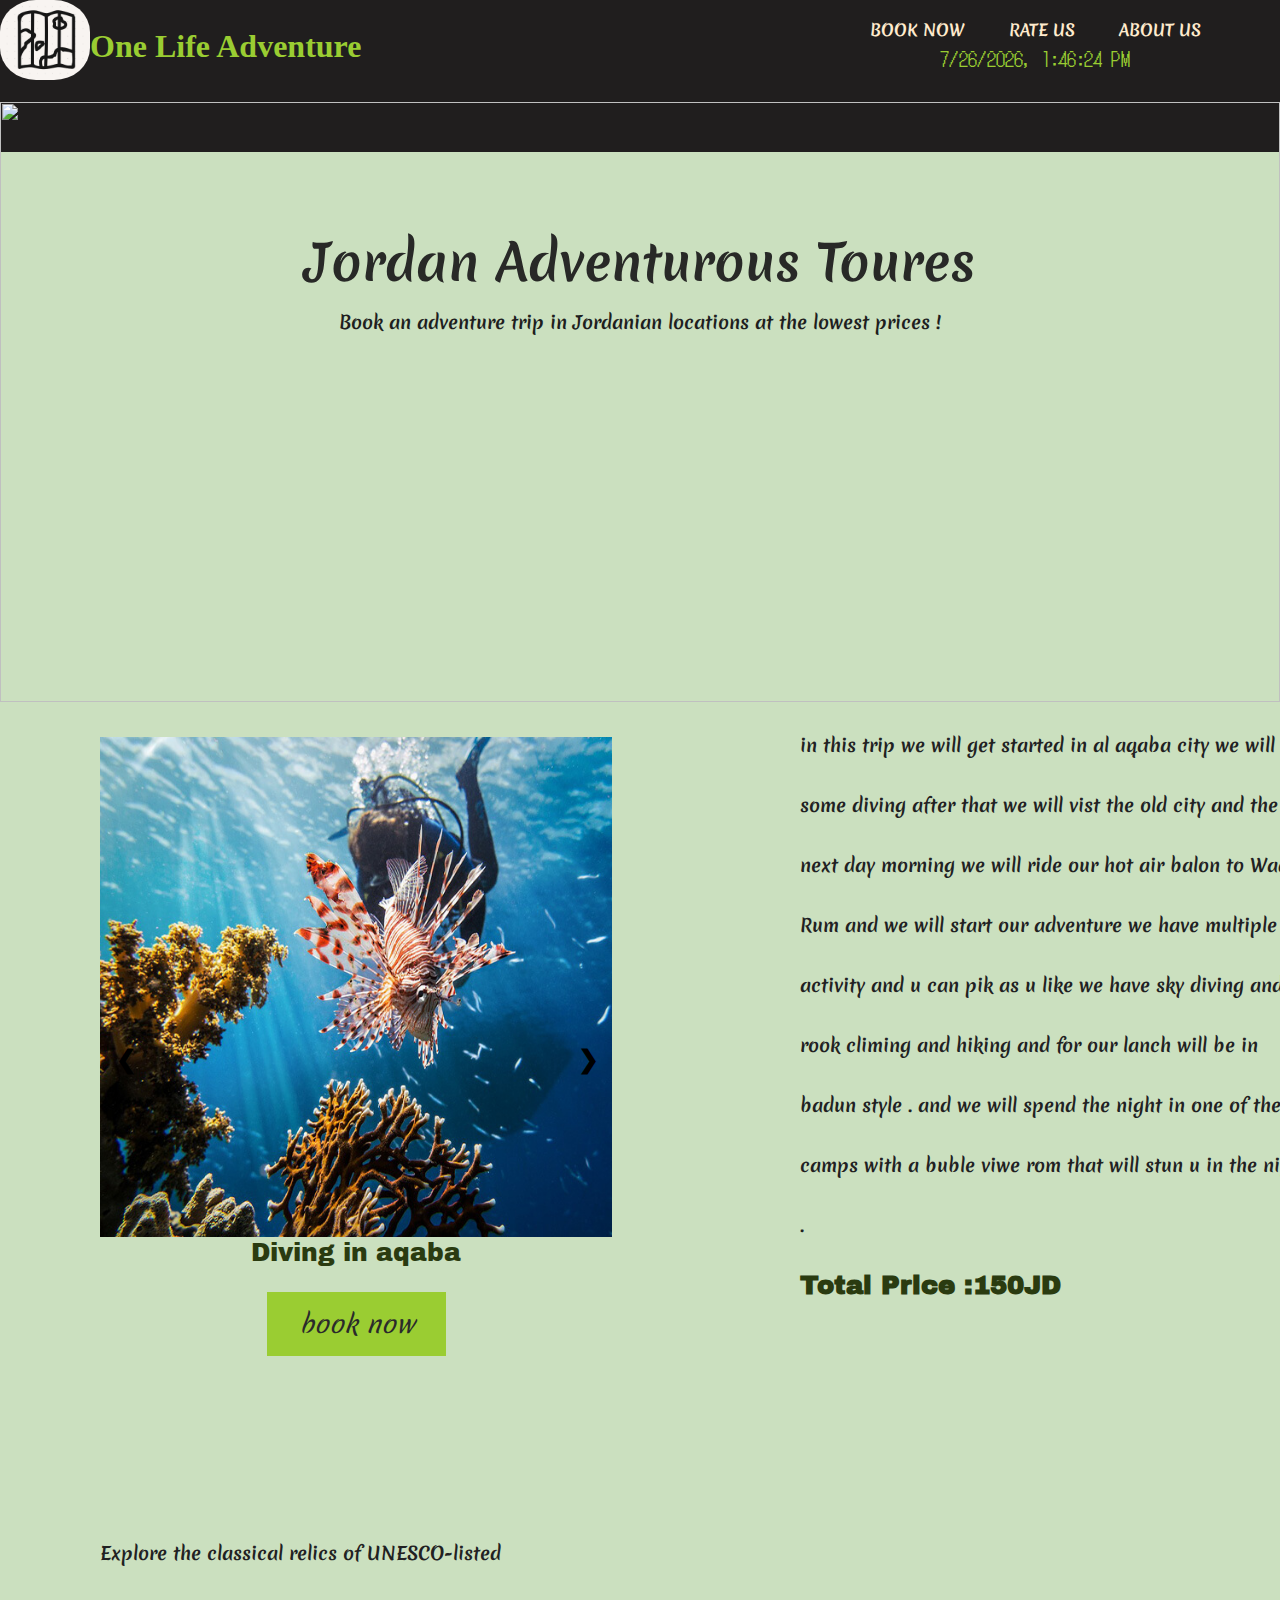
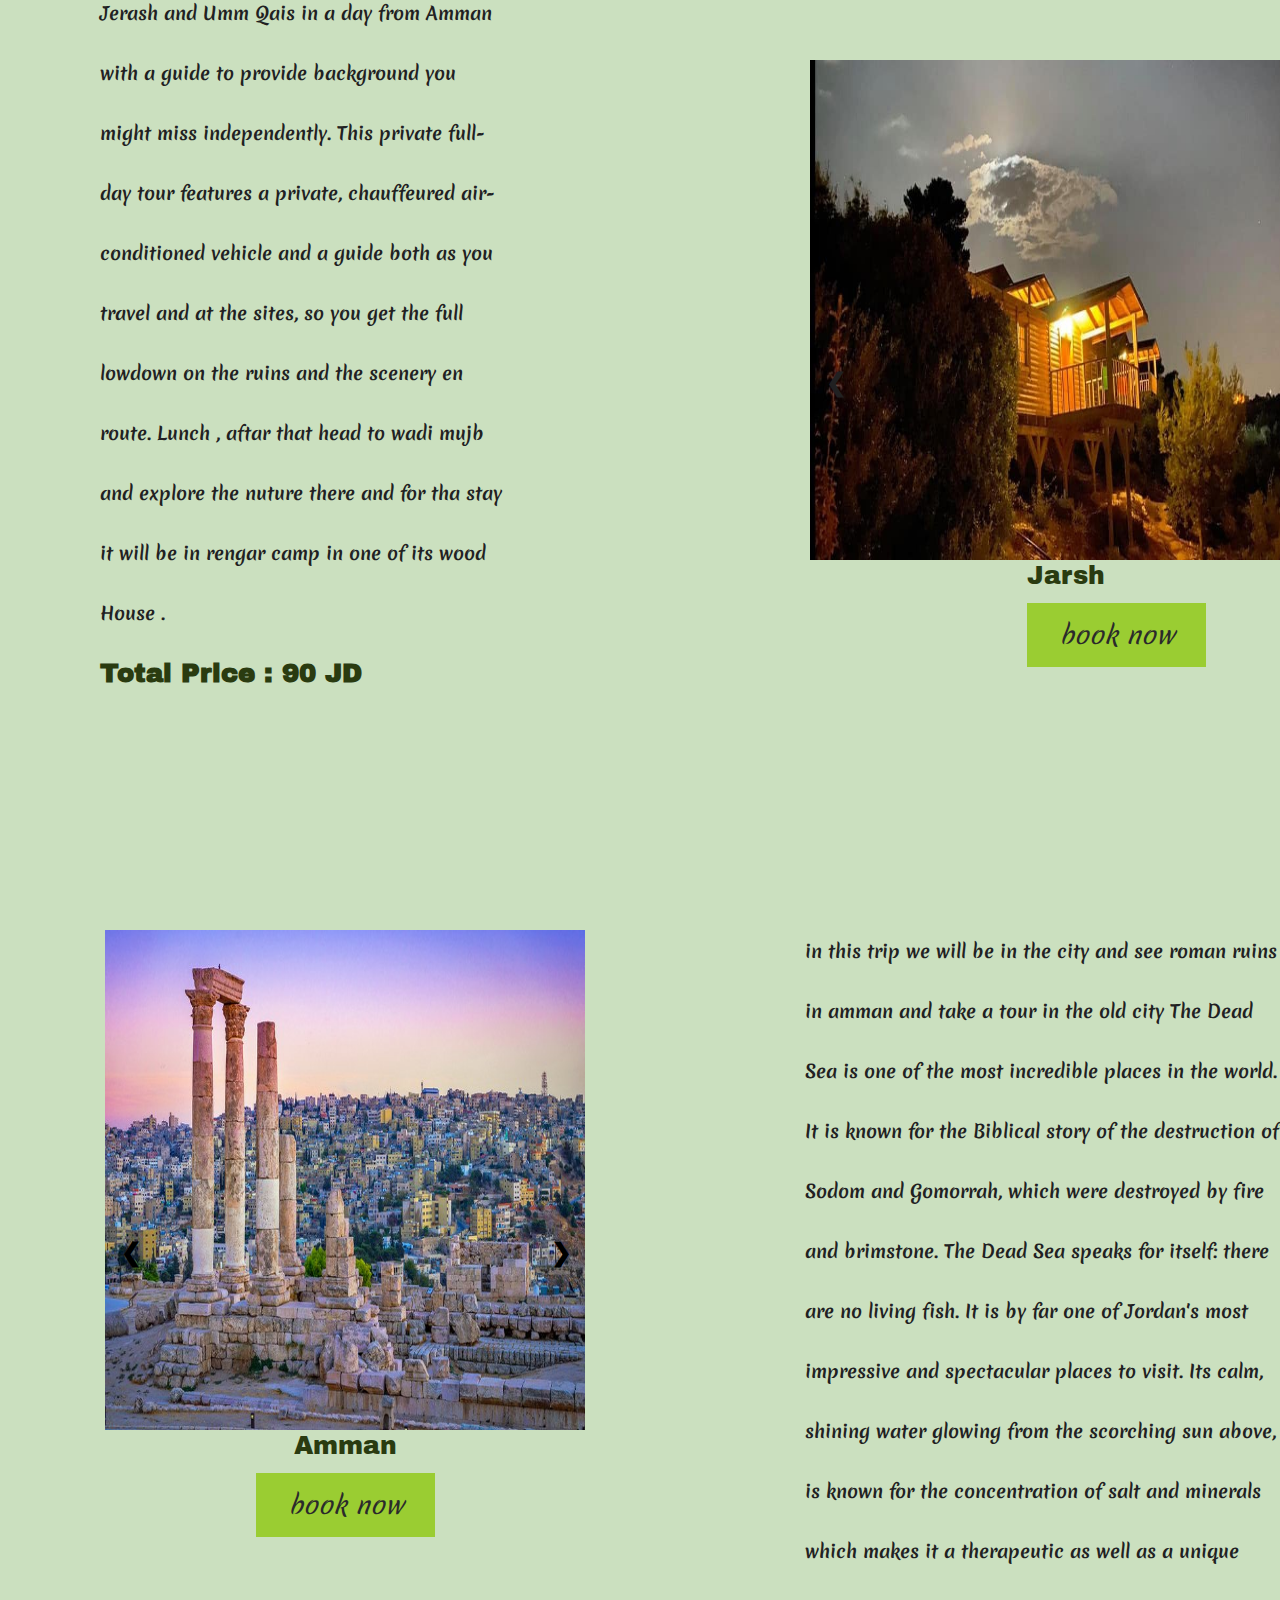
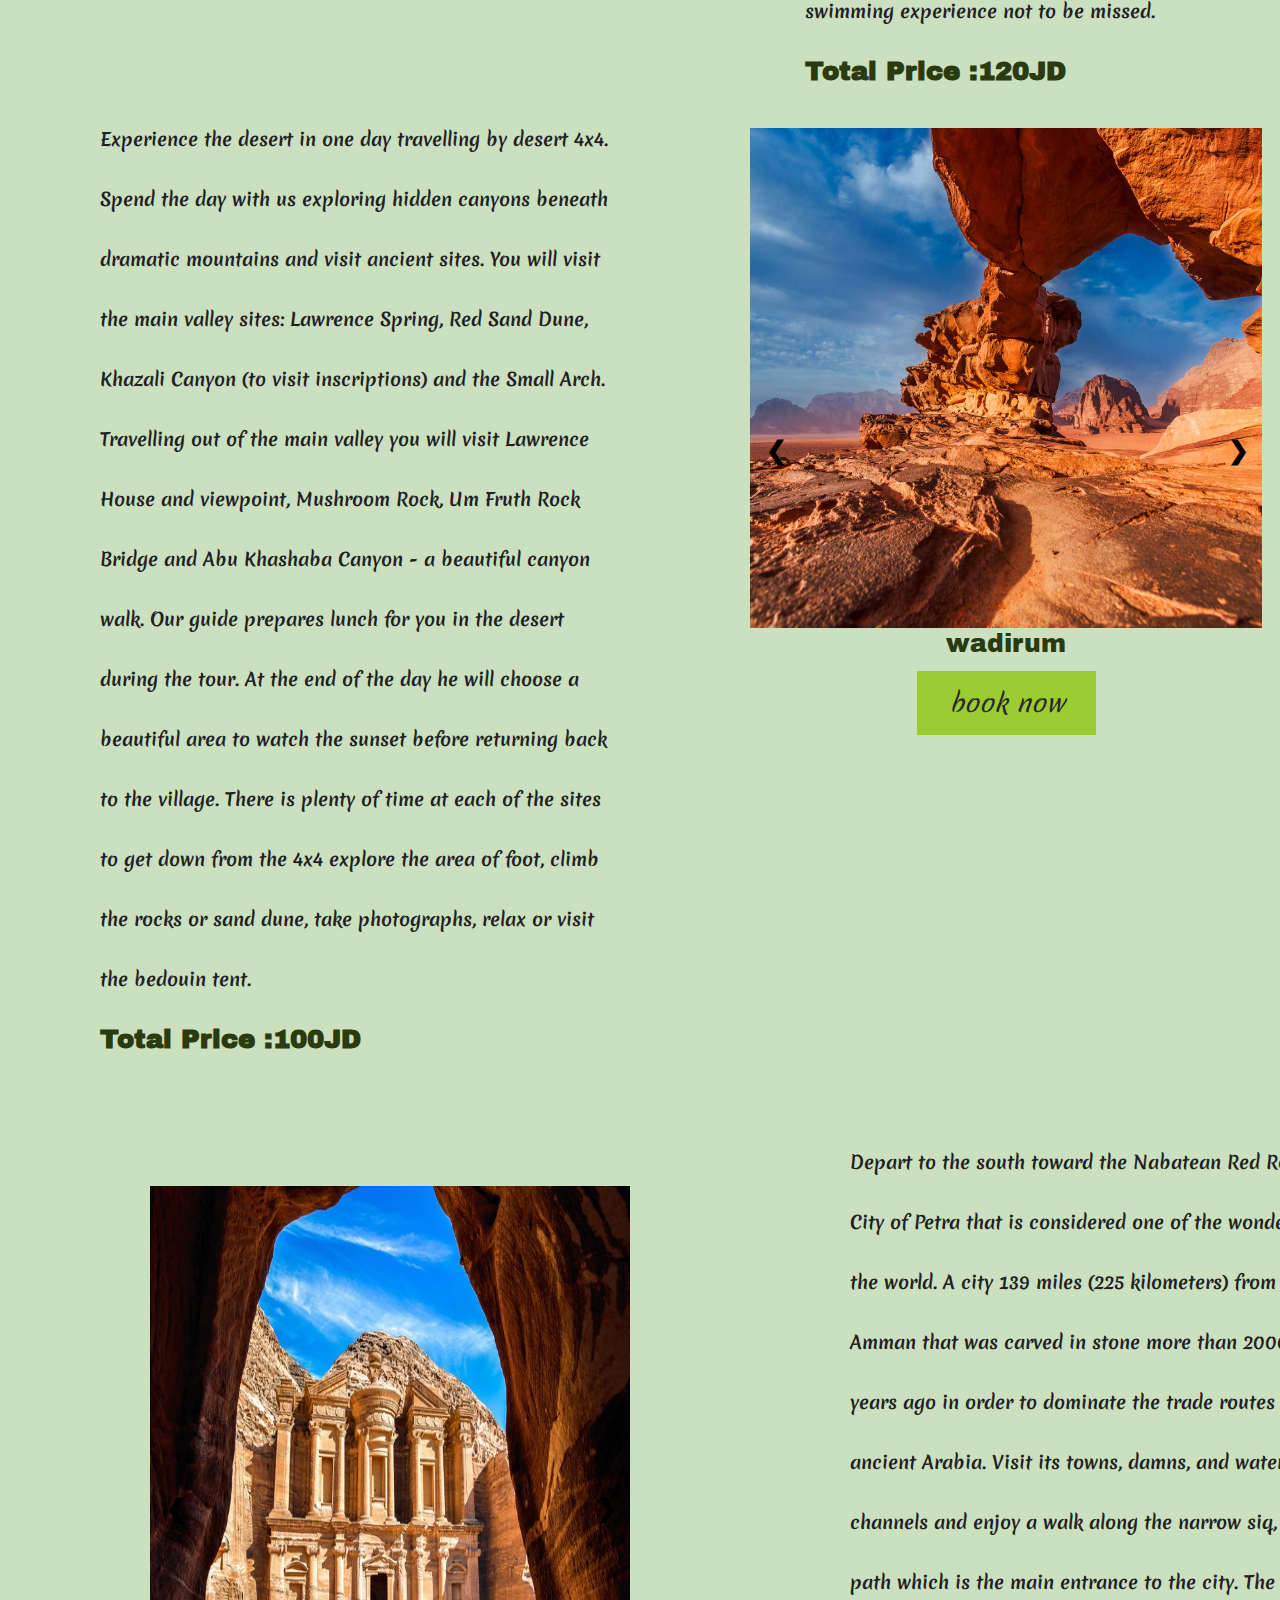
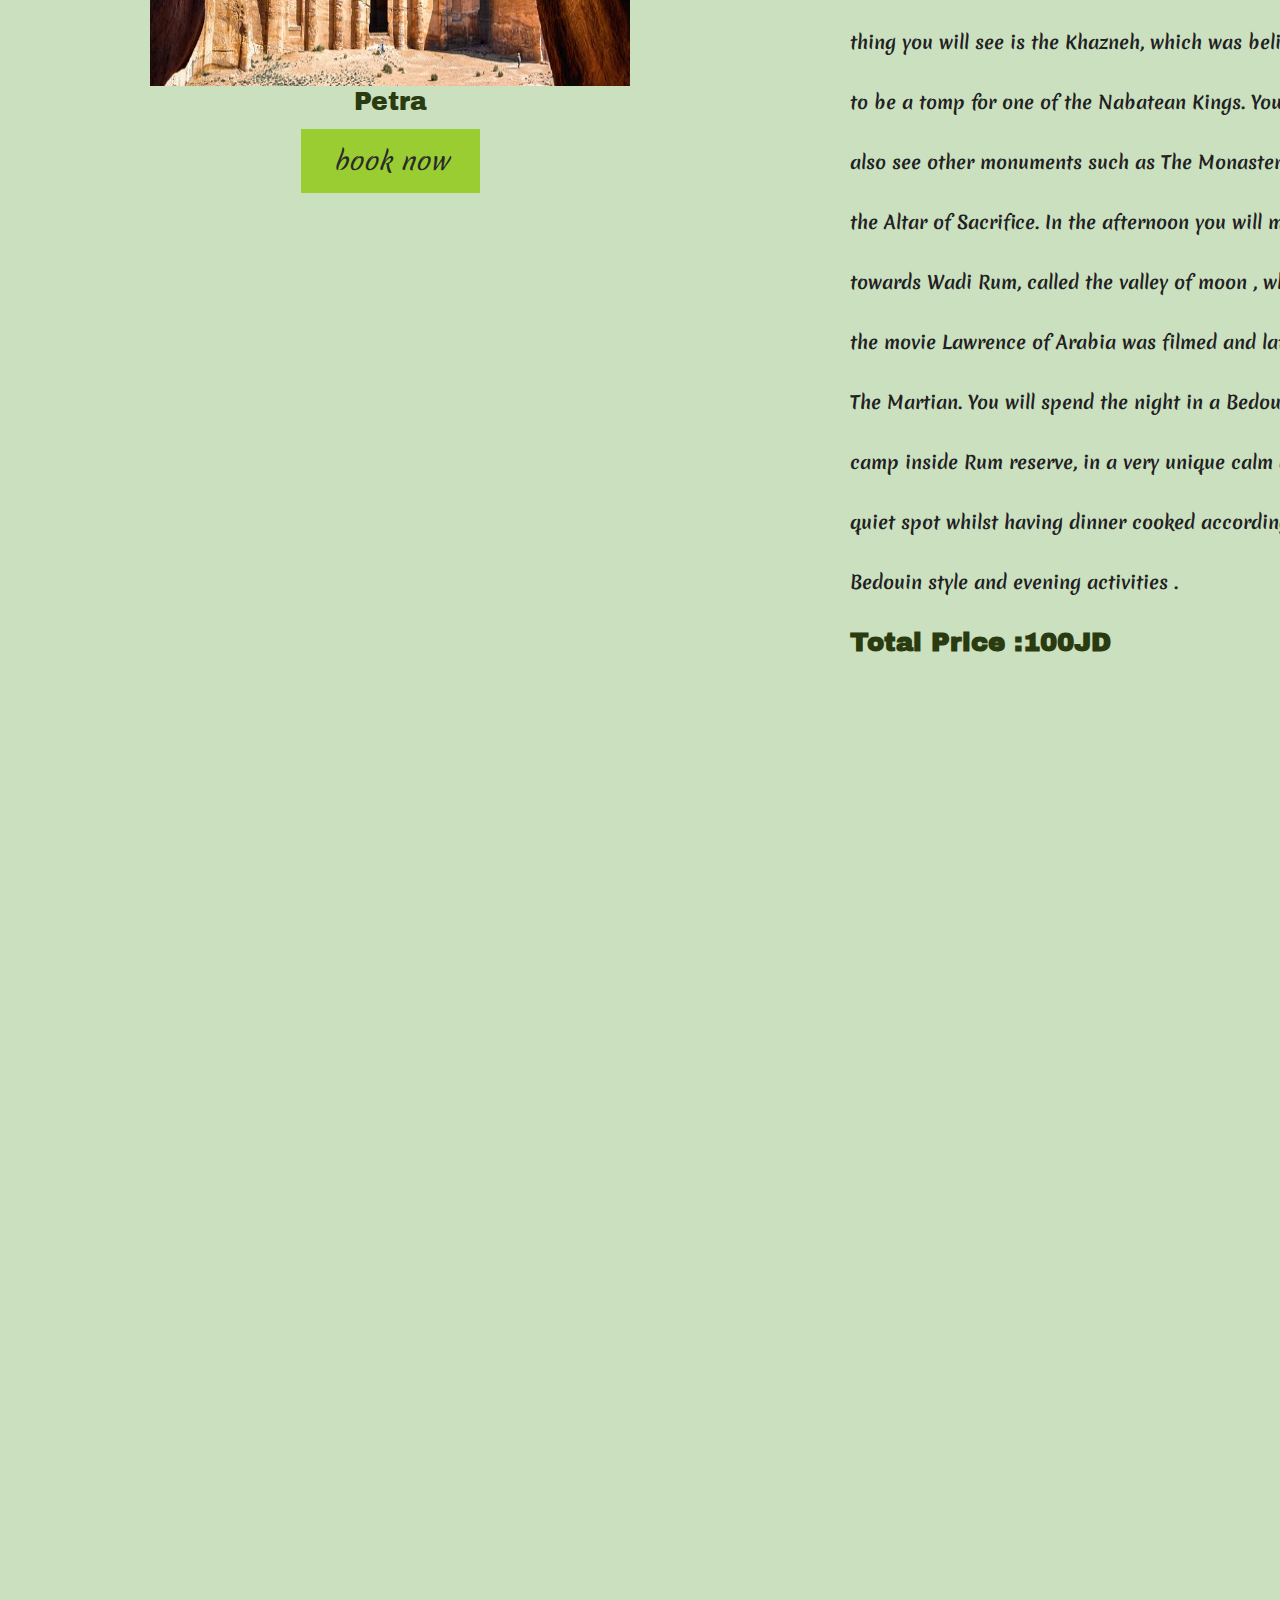
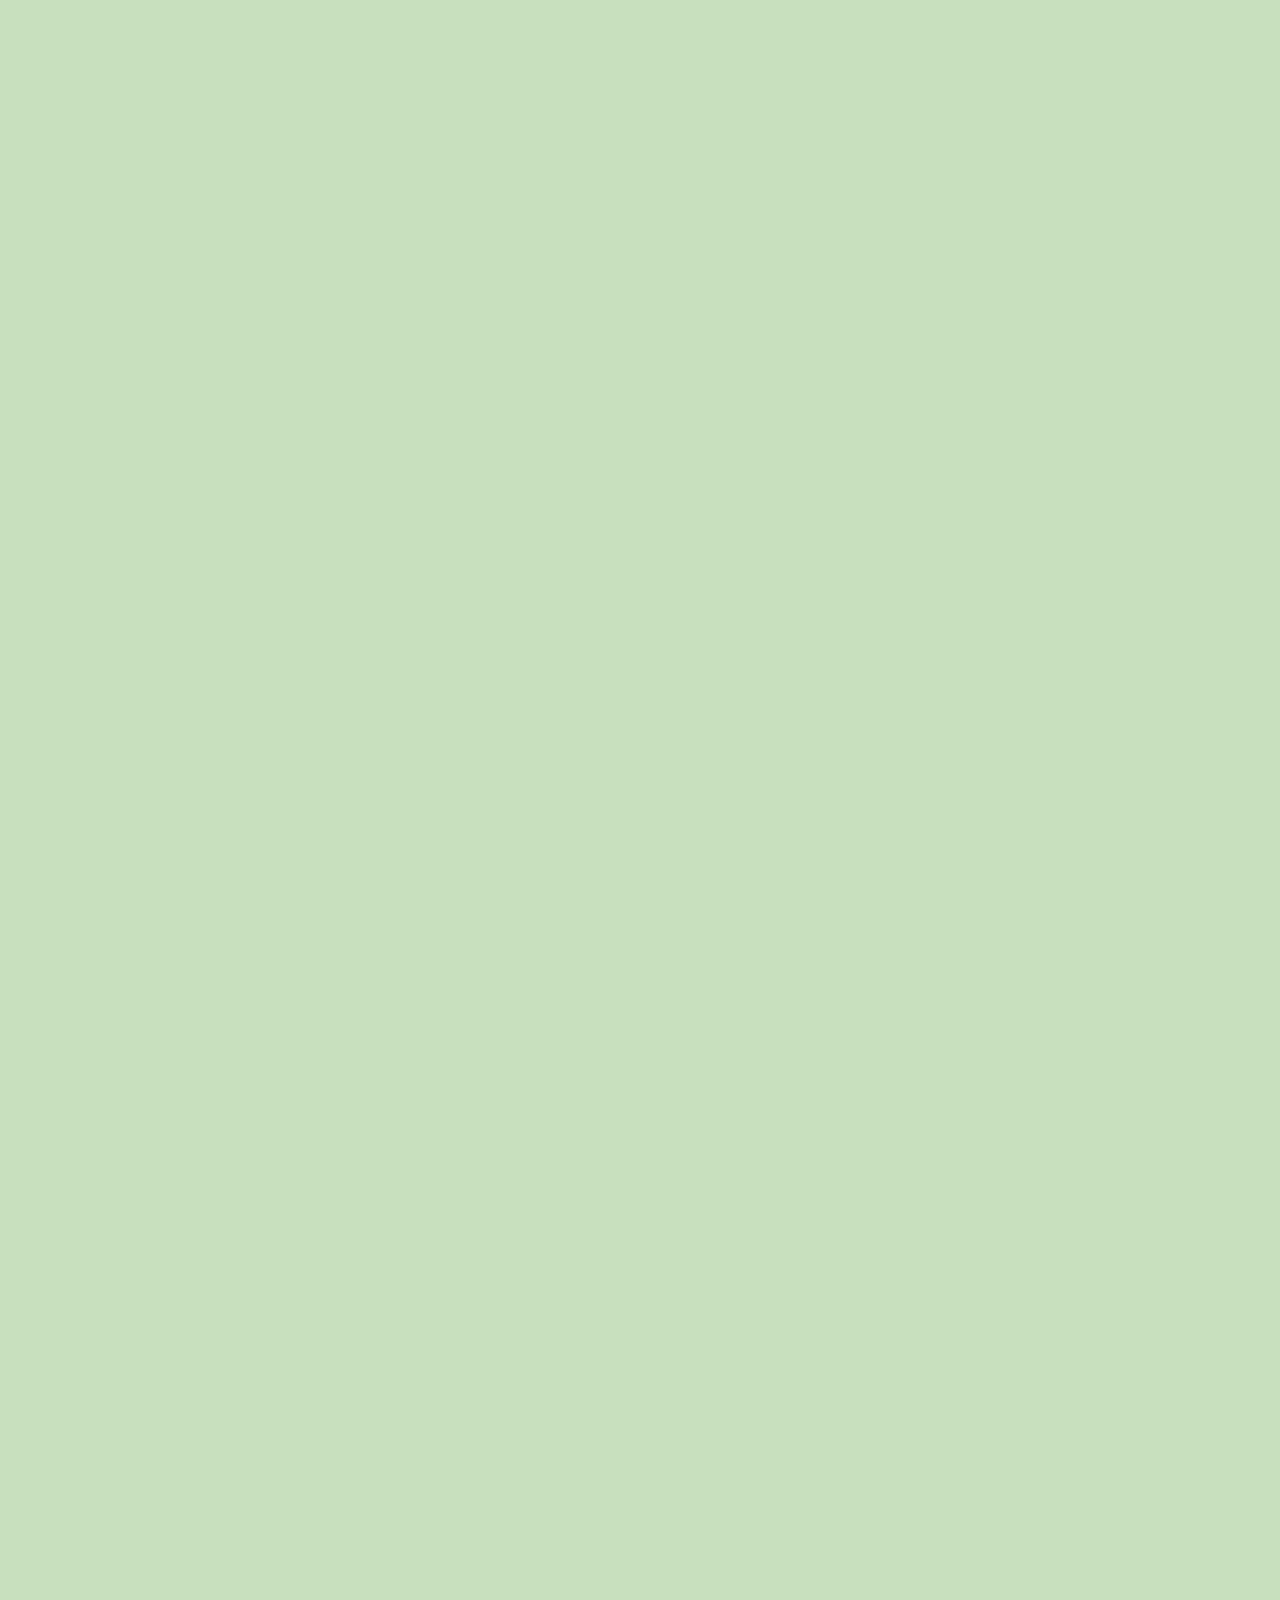
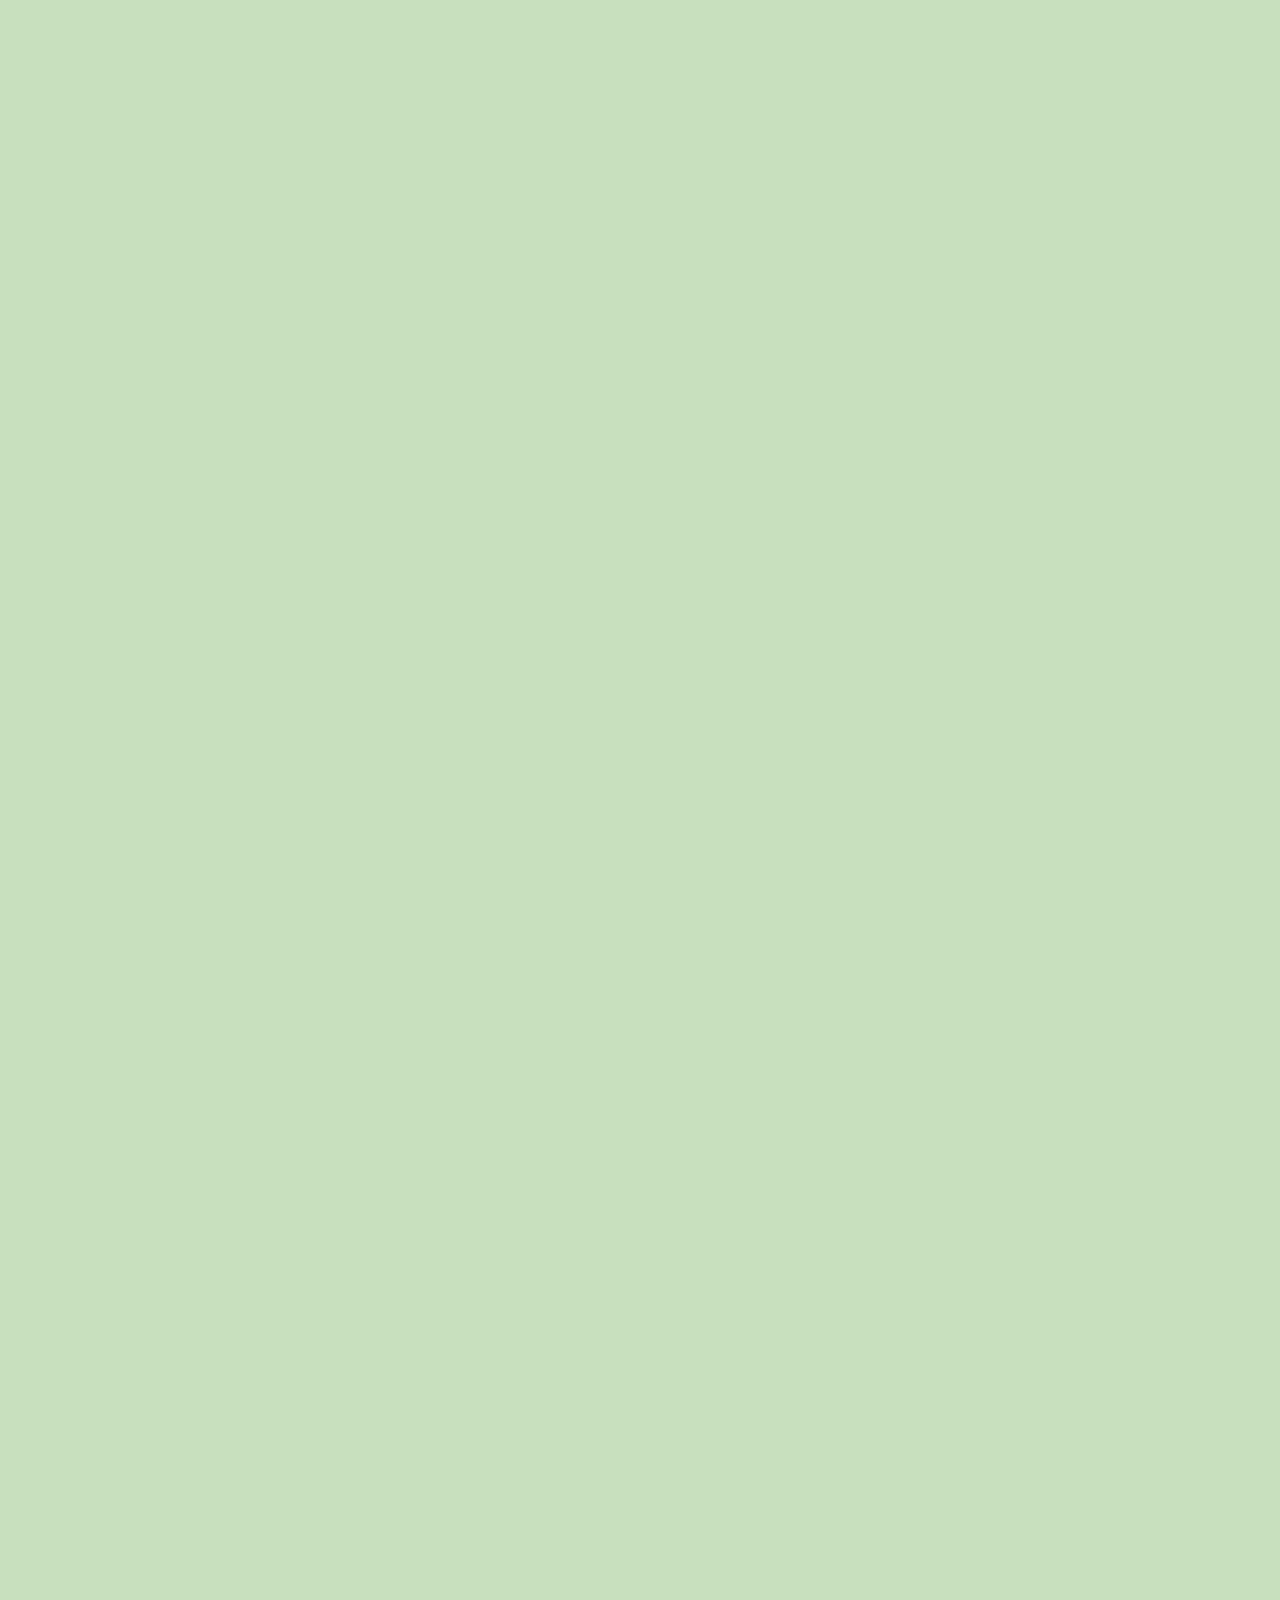
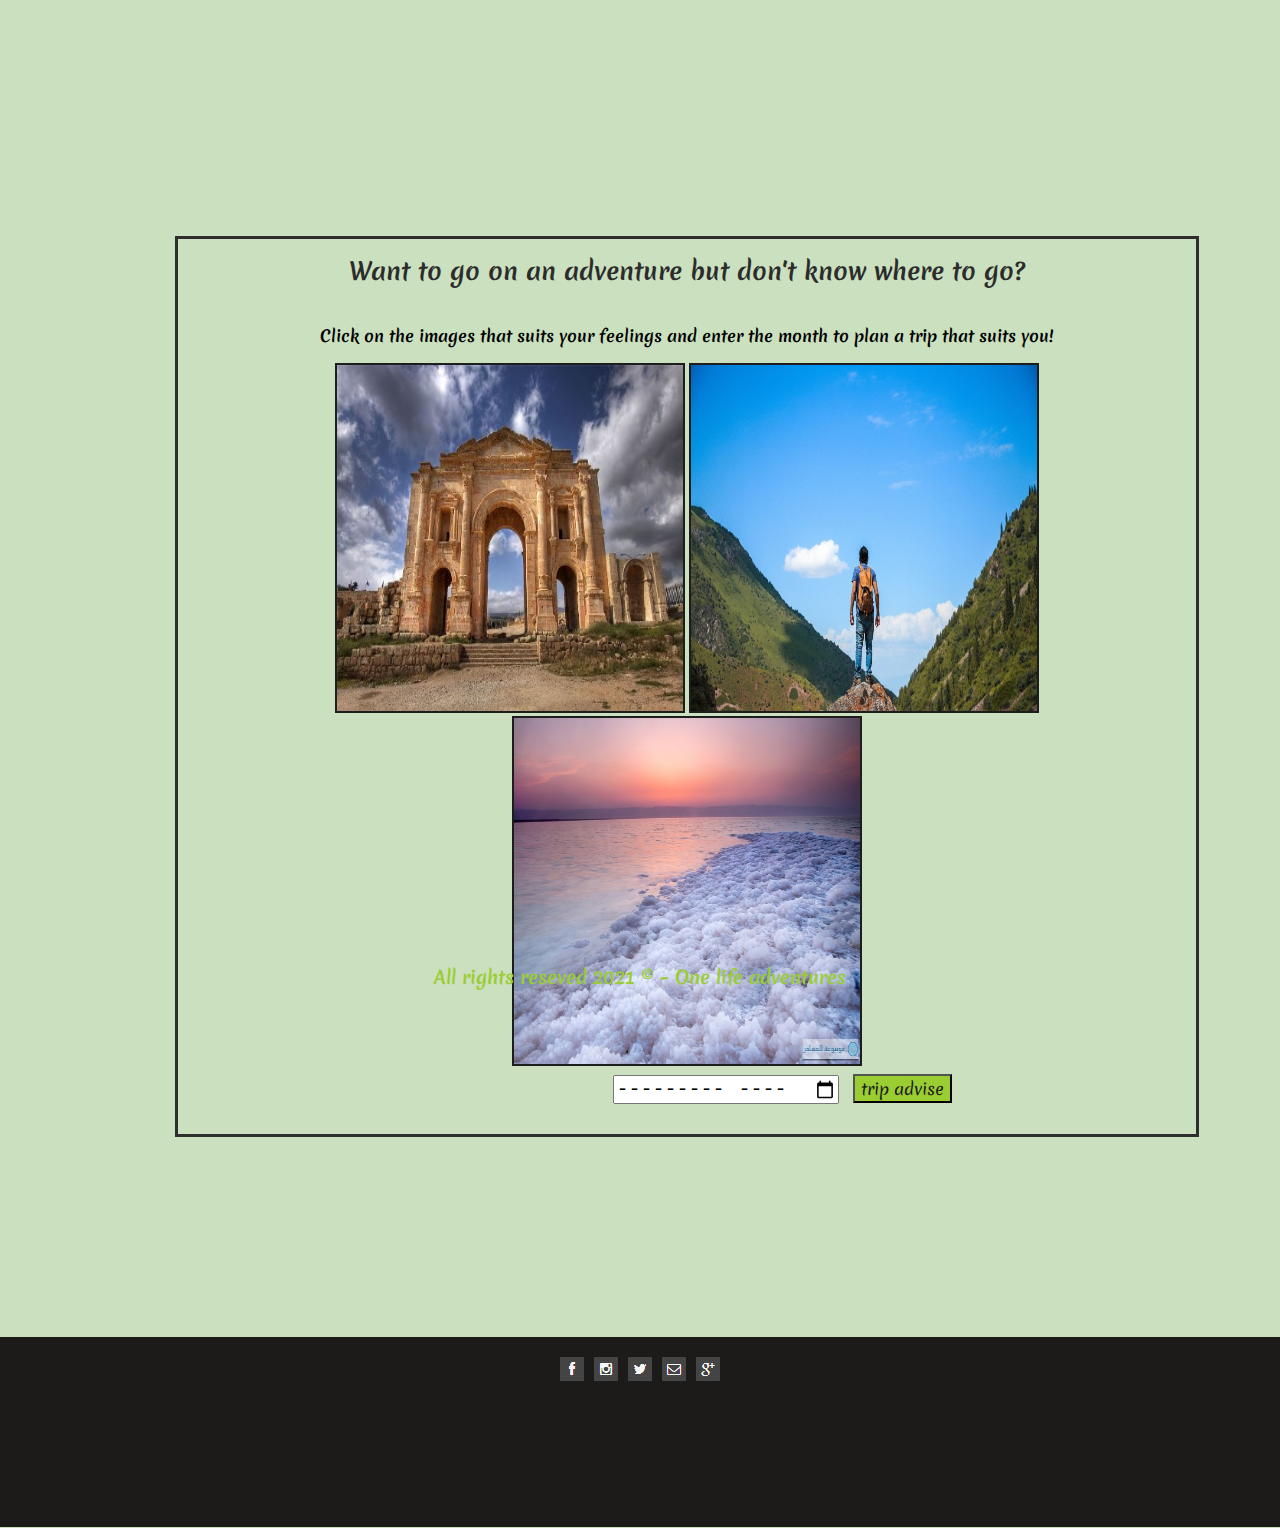
==== index.html @ b66aa1b7 "Merge pull request #30 from Jo-Adventurers/ibrahem2" ====
<!DOCTYPE html>
<html lang="en">
<head>
    <meta charset="UTF-8">
    <meta http-equiv="X-UA-Compatible" content="IE=edge">
    <meta name="viewport" content="width=device-width, initial-scale=1.0">
    <title>Welcome to you in our home page</title>
    <link rel="stylesheet" href="css/reset.css">
    <link href="https://fonts.googleapis.com/css2?family=Merienda:wght@700&family=Yellowtail&display=swap" rel="stylesheet"> 
    <link href="https://fonts.googleapis.com/css2?family=Reggae+One&display=swap" rel="stylesheet">

    <link href="https://fonts.googleapis.com/css2?family=DotGothic16&display=swap" rel="stylesheet">
    <link rel="preconnect" href="https://fonts.gstatic.com">
<link href="https://fonts.googleapis.com/css2?family=Oi&display=swap" rel="stylesheet">
<link rel="preconnect" href="https://fonts.gstatic.com">
<link href="https://fonts.googleapis.com/css2?family=Archivo+Black&family=Oi&display=swap" rel="stylesheet">
<link rel="preconnect" href="https://fonts.gstatic.com">
<link href="https://fonts.googleapis.com/css2?family=Archivo+Black&family=Oi&family=PT+Sans:ital@1&display=swap" rel="stylesheet">
    <link rel="stylesheet" href="css/index.css"> 
   
      
    
</head>
<body class="home">
    <header>
        <div id="one"> 
        <img id="logo" src="img/Capture1.PNG"/>
        <h1  id="h1header">One Life Adventure</h1>
        <ul>
            <li class="links"><a  href="booking.html">BOOK NOW</a></li>
            <li class="links"><a href="rateAndReviews.html">RATE US</a></li>
            <li class=links><a href="about-us.html">ABOUT US</a></li>
            <li id="dateTime"><span id="datetime"></span></li>
        </ul>
        </div>
        
        <div id ="two">
           
            <img class="heroImagesSlides" src="https://jordantrail.org/wp-content/uploads/2020/10/Ali-Barqawi-Studios-Explore-Series-Travel-Adventure-Jordan-Trail-Thru-Hike-2018-Day-05-Beit-Idis-to-Rasoun-029-1.jpg" style="width:100%">
            <img class="heroImagesSlides" src="https://jordantrail.org/wp-content/uploads/2020/10/Region-2-2.jpg" style="width:100%">
            <img class="heroImagesSlides" src="https://jordantrail.org/wp-content/uploads/2020/10/Ali-Barqawi-Studios-Explore-Series-Travel-Adventure-Jordan-Trail-Thru-Hike-2018-Day-04-Pella-to-Beit-Idis-004-1.jpg" style="width:100%">
            <h1>Jordan Adventurous Toures</h1>
            <p> Book an adventure trip in Jordanian locations at the lowest prices !</p>
        </div>
  </header>
  <main>
  <fieldset>
    
  <div id="slideshow1" class="slideshow-container">
    <div class="mySlides ">
      
      <img src="img/jordan-top-attractions-wadi-rum.jpg" style="width:100%">
      <div class="text">Wadi rum</div>
    </div>

    <div class="mySlides ">
 
      <img src="img/53543308_389407538276193_1460698775138861056_n.jpg" style="width:100%">
      <div class="text">Night in wadi rum</div>
    
    </div>

    <div class="mySlides ">
      <img src="img/jordan-top-attractions-petra.jpg" style="width:100%">
      <div class="text">Petra</div>
    </div>
<div class="mySlides ">
      <img src="img/Intrepid-Travel-jordan_petra_ancient-city-rock-carved.jpg" style="width:100%">
      <div class="text">Petra</div>
    </div>

    
    <div class="mySlides ">
     
      <img src="img/jordan-top-attractions-aqaba.jpg" style="width:100%">
      <div class="text">Aqaba</div>
    </div>
    
    <div class="mySlides ">
 
      <img src="img/diving-in-aqaba.jpg" style="width:100%">
      <div class="text">Diving in aqaba</div>
    </div>

    <a class="prev" onclick="plusSlides(-1,slideshow1)">&#10094;</a>
    <a class="next" onclick="plusSlides(1, slideshow1)">&#10095;</a>
    <br>
    <br>

    <button type="button"class="book" id="buttonOne"><a class="textBoutm" href="booking.html">book now</a></button> 

    <div class="textbeside ">
        <p>
          in this trip we will get started in al aqaba city we will do some diving after that we will vist the old city
          and the next day morning we will ride our hot air balon to Wadi Rum and we will start our adventure 
          we have multiple activity and u can pik as u like we have sky diving and rook climing and hiking
          and for our lanch will be in badun style  .
          and we will spend the night in one of the camps with a buble viwe rom that will stun u in the night .
          <br>
          <strong>Total Price :150JD</strong>
        </p>

    </div>
</div>

    <br>
    <div class="textbeside ">
      <p id="textTwo">
        Explore the classical relics of UNESCO-listed Jerash and Umm Qais in a day from Amman
        with a guide to provide background you might miss independently. 
        This private full-day tour features a private, chauffeured air-conditioned vehicle and a guide both
        as you travel and at the sites, so you get the full lowdown on the ruins and the scenery en route. 
        Lunch , aftar that head to wadi mujb and explore the nuture there 
        and for tha stay it will be in rengar camp in one of its wood House .
        <br>
        <strong>Total Price : 90 JD</strong>
      </p>

  
  <div id="slideshow2" class="slideshow-container">
    <div class="mySlides ">
      
      <img src="img/wadi-mujib.jpg" style="width:100%">
      <div class="text">Wadi mujb</div>
    </div>
    
    <div class="mySlides ">
     
      <img src="img/wadi-mujb2.jpg" style="width:100%">
      <div class="text">Wadi mujb</div>

    </div>
    
    <div class="mySlides ">
 
      <img src="img/jarsh.jpg" style="width:100%">
      <div class="text">Jarsh</div>
    </div>

    <div class="mySlides ">
 
      <img src="img/jordan-top-attractions-jerash-ruins.jpg" style="width:100%">
      <div class="text">Jarsh</div>
    </div>

    <div class="mySlides ">
 
      <img src="img/renger1.jpg" style="width:100%">
      <div class="text">Jarsh</div>
    </div>

    <div class="mySlides ">
 
      <img src="img/renger 2.jpg" style="width:100%">
      <div class="text">Jarsh</div>
    </div>


    <a class="prev" onclick="plusSlides(-1,slideshow2)">&#10094;</a>
    <a class="next" onclick="plusSlides(1, slideshow2)">&#10095;</a>
    <button type="button"class="book" id="buttonTwo"><a class="textBoutm" href="booking.html">book now</a></button> 
   
    
    </div>
</div>
        <div id="slideshow3" class="slideshow-container">
            <div class="mySlides ">
              
              <img src="img/deadsee2.jpg" style="width:100%">
              <div class="text">Deadsee rum</div>
            </div>
            
            <div class="mySlides ">
             
              <img src="img/deadsee3.jpg" style="width:100%">
              <div class="text">Deadsee</div>
            </div>
            
            <div class="mySlides ">
         
              <img src="img/jordan-top-attractions-roman-ruins-in-amman.jpg" style="width:100%">
              <div class="text">Amman</div>
            </div>
        
            <a class="prev" onclick="plusSlides(-1,slideshow3)">&#10094;</a>
            <a class="next" onclick="plusSlides(1, slideshow3)">&#10095;</a>

            <button type="button"class="book" id="buttonThree"><a class="textBoutm" href="booking.html">book now</a></button> 

            <div class="textbeside ">
                <p id="textThree">
                  in this trip we will be in the city and see roman ruins in amman and take a tour 
                  in the old city 
                  The Dead Sea is one of the most incredible places in the world. 
                  It is known for the Biblical story of the destruction of Sodom and Gomorrah,
                   which were destroyed by fire and brimstone. 
                   The Dead Sea speaks for itself: there are no living fish. It is by far one of Jordan's most impressive
                    and spectacular places to visit.
                     Its calm, shining water glowing from the scorching sun above, 
                     is known for the concentration of salt and minerals which makes it a therapeutic
                      as well as a unique swimming experience not to be missed. 
                      <br>
                      <strong>Total Price :120JD</strong>
                </p>
        
            </div>
           
        </div>  

    
        <div id="slideshow4" class="slideshow-container">
          <div class="mySlides ">
            
            <img src="img/jordan-top-attractions-wadi-rum.jpg" style="width:100%">
            <div class="text">Wadi rum</div>
          </div>
          
          <div class="mySlides ">
           
            <img src="img/Wadi-Rum jump.jpg" style="width:100%">
            <div class="text">Wadi rum</div>
      
          </div>
          
          <div class="mySlides ">
       
            <img src="img/wadi rum bable.jpg" style="width:100%">
            <div class="text">wadirum</div>
          </div>
      
          <div class="mySlides ">
       
            <img src="img/welcome-to-wadirum.jpg" style="width:100%">
            <div class="text">wadirum</div>
          </div>
      
          <div class="mySlides ">
       
            <img src="img/wadirum rand.jpg" style="width:100%">
            <div class="text">wadirum</div>
          </div>
      
    
      
          <a class="prev" onclick="plusSlides(-1,slideshow4)">&#10094;</a>
          <a class="next" onclick="plusSlides(1, slideshow4)">&#10095;</a>

         

         

          <button type="button"class="book" id="buttonFour"><a class="textBoutm" href="booking.html">book now</a></button> 


          <div class="textbeside ">
              <p id="textfour">
              
Experience the desert in one day travelling by desert 4x4. Spend the day with us exploring hidden
 canyons beneath dramatic mountains and visit ancient sites. 
You will visit the main valley sites: Lawrence Spring, Red Sand Dune, Khazali Canyon
 (to visit inscriptions) and the Small Arch. 
 Travelling out of the main valley you will visit Lawrence House and viewpoint,
  Mushroom Rock, Um Fruth Rock Bridge and Abu Khashaba Canyon - a beautiful canyon walk. 
  Our guide prepares lunch for you in the desert during the tour. At the end of the day he will choose 
  a beautiful area to watch the sunset before returning back to the village.
There is plenty of time at each of the sites to get down from the 4x4 explore the area of foot,
 climb the rocks or sand dune, take photographs, relax or visit the bedouin tent.
 <br>
 <strong>Total Price :100JD</strong>
              </p>
      
          </div>
      </div>

      <div id="slideshow5" class="slideshow-container">
        <div class="mySlides ">
          
          <img src="img/petre1.jpg" style="width:100%">
          <div class="text">Petra</div>
        </div>
        
        <div class="mySlides ">
         
          <img src="img/petra2.jpg" style="width:100%">
          <div class="text">Petra</div>
    
        </div>
        
        <div class="mySlides ">
     
          <img src="img/petra rand.jpg" style="width:100%">
          <div class="text">Petra</div>
        </div>
    
        <div class="mySlides ">
     
          <img src="img/jordan-top-attractions-petra.jpg" style="width:100%">
          <div class="text">Petra</div>
        </div>
    

    
        <a class="prev" onclick="plusSlides(-1,slideshow5)">&#10094;</a>
        <a class="next" onclick="plusSlides(1, slideshow5)">&#10095;</a>

        <button type="button" class="book" id="buttonFive"><a class="textBoutm" href="booking.html">book now</a></button> 

       
        <div class="textbeside ">
            <p>
              Depart to the south toward the Nabatean Red Rose City of Petra that is considered
               one of the wonders of the world. A city 139 miles (225 kilometers) from Amman
                that was carved in stone more than 2000 years ago in order to dominate 
                the trade routes of ancient Arabia. Visit its towns, damns, 
                and water channels and enjoy a walk along the narrow siq, 
                a path which is the main entrance to the city. The first thing you will see is the Khazneh, 
                which was believed to be a tomp for one of the Nabatean Kings. 
                You will also see other monuments such as The Monastery and the Altar of Sacrifice.
                 In the afternoon you will move towards Wadi Rum, called the valley of moon
                 , where the movie Lawrence of Arabia was filmed and lately The Martian.
                  You will spend the night in a Bedouin camp inside Rum reserve, 
                  in a very unique calm and quiet spot whilst having dinner cooked according to Bedouin style
                   and evening activities . 
                   <br>
                   <strong>Total Price :100JD</strong>
            </p>
        </div>
    </div>

    </fieldset>
    <div id="tripgenerator">
      <h2>Want to go on an adventure but don't know where to go? </h2>
      <p>Click on the images that suits your feelings and enter the month to plan a trip that suits you!</p>
    <div id="imges">
      <img id="img1" src="" alt="">
      <img id="img2" src="" alt="">
      <img id="img3" src="" alt="">
      <br>
      <br>
      </div>
      <div id="tripbutton">
      <input type="month" id="date" value="">
      <button id="button" >trip advise</button>
    </div>
    <div id="resultsList">

    </div>
  </div>
  <footer>
    <div>
    <ul id="icons">
        <li><a href=""><img src="img/fb-icon.png"/></a></li>
        <li><a href=""><img src="img/insta-icon.png"/></a></li>
        <li><a href=""><img src="img/twit-icon.png"/></a></li>
        <li><a href=""><img src="img/mail-icon.png"/></a></li>
        <li><a href=""><img src="img/gp-icon.png"/></a></li>
    </ul>
    <p> 
       All rights reseved 2021 &copy - One life adventures
    </p>
    </div>
   </footer>     
  </main>
 <script src="js/index.js"></script>
    <script>
        var dt = new Date();
        document.getElementById("datetime").innerHTML = dt.toLocaleString();
        </script>
</body>
</html>
---- css/index.css ----
*{
  box-sizing: border-box;
}

body{
  text-align: center;
  width: 100%;
  background-color:#cbe0bf;
  margin: 0%;
  padding: 0%;
}

#logo{
    width:90px;
    height: 80px;
    float: left;
    border-radius:40%;
 
}
#h1header{
  text-align: left; 
  font-weight: bold;
  font-size: xx-large;
  padding-top: 30px;
  padding-bottom :35px; 
  padding-left: 90px;
  color:yellowgreen;
  position: relative;
}

#one ul {
    width:100%;
    vertical-align: middle;
    position:relative;
    padding-left:750px;
    bottom:75px;
}
.links:hover{
    transform: rotateZ(-10deg);
    box-shadow: 0 2px 0 #444a4d;
    transition-duration: 0.5s;
    transition-delay: 0s;
    transition-timing-function: cubic-bezier(.77,-0.7,.24,1.64);
}
#dateTime{
    font-size:large;
    color: yellowgreen;
    padding:10px;
    border-radius:10%;
    animation: skew 1s cubic-bezier(0.6, -0.28, 0.735, 0.045)  infinite;
    font-family: 'DotGothic16', sans-serif;
}
@keyframes skew{
    from {transform:skewX(3deg);}
    to { transform:skewX(-3deg);}

}


#one ul li {
 display: inline-block;
 margin-top:0px;
 margin-left:40px;

}
#one a {
color: blanchedalmond;
text-decoration:none;
font-family:'Merienda', cursive;
font-size:medium;
font-weight: bold;
}
#one a:hover{
color: rgb(133, 131, 131);
}
#one {

    background-color: rgb(32, 30, 30);
    
  }
.heroImagesSlides {
    display:flex;
    position: relative;
    bottom: 50px;
    height:600px;
}

#two h1:hover{

    color: white;
    transition-duration:1s;

}
#two h1,p {
  font-family: 'Merienda', cursive;
  font-weight: bolder;
  line-height:60px;
  position: relative;
  bottom:520px;
  overflow: visible;

  
}
#two h1{

    font-size: 50px;
   color: rgb(40, 41, 39);
   position:relative;
  

}

#two p{
  font-size: large;
  color:  rgb(32, 30, 30);
}


/* Slideshow */
#slideshow1{
  position: relative;
  left: 100px;
  top:-135px;
  max-width: 40%;
  padding: auto;
}
#slideshow2{
  position: relative;
  top: -1220px;
  left: 110px;
  width: 100%;
  height: 100vh;
  max-width: 40%;
  margin: 400px;
  margin-top: 0px;
  margin-left: 0px;
  margin-bottom: 700px;
  margin-right: 600px;
  display:inline-block;
  flex-direction: column;
}
#slideshow3{
  position: relative;
  top: -2500px;
  left: -295px;
  max-width: 40%;
  padding: 0;
  margin: 400px;
}
#slideshow4{
  position: relative;
 top: -3900px;
  left: 350px;
  width: 100%;
  height: 100vh;
  max-width: 40%;
  margin: 400px;


  display:inline-block;
  flex-direction: column;
}
#slideshow5{
  position: relative;
  top: -4800px;
  left: -250px;
  max-width: 40%;
  padding: 0;
  height: 250px;
  margin: 400px;
}

.prev, .next {

	height:50px;
	width:50px;
  position: relative;
  top: -250px;
  padding: 16px;
  margin-top: auto;
  font-weight: bold;
  font-size: 25px;

  border-radius: 0 3px 3px 0; 
}

#textTwo{
  position: relative;
  right:655px;
  width:40%;
padding: 55px;}

#textThree{
  position: relative;
 top: -475px;
}
#textfour{
  position: relative;
  right: 1350px;
  bottom: 485px;
}

/* Position the "next button" to the right */
.next {
  float: right;
  right: 0;
  border-radius: 15px 50px 0 15px;
}

.prev {
  float: left;
  right: 0;
  border-radius:50px 0 15px 15px;
}
/* On hover, add a black background color with a little bit see-through */
.prev:hover, .next:hover {
  background-color: rgba(104, 100, 100, 0.8);
}

strong{
  font-size:26px;
  color:rgb(42, 59, 16);
  font-family:'Archivo Black', sans-serif;
  position: relative;
  /* left:375px;
  top:55px; */
  
}

/* Caption text */
.text {
  color: rgb(42, 59, 16);
  font-size: 25px;
  padding: 8px 12px;
  position: relative;
  bottom: 8px;
  width: 100%;
  text-align: center;
  font-family: 'Archivo Black', sans-serif;
  
}

.textbeside{
  position: relative;
  left: 700px;
  top: -150px; 
  font-size: 12px;
 color: #212122;
/* float: right; */
text-align: left;
font-family: 'Archivo Black', sans-serif;
font-size:large;
display:inline-block;
margin: 0px;
}
.slideshow-container img{
  size: 500px;
  height: 500px;
  width: 500px;
}
.textBoutm{
  text-decoration: none;
  font-style: italic;
  font-family:'Merienda', cursive;
font-size: x-large;
  color: #2a2a2b;
  background-color: yellowgreen;
  /* position: relative;
  bottom:20px; */
}
.book{
  background-color:yellowgreen;
 border: none;
  padding: 15px 32px;
  text-decoration: none;
  display: inline-block;
  text-decoration: none;
  font-size: 13px;
  margin: 4px 2px;
  cursor: pointer;
  position: relative;
  bottom:25px;
}
#buttonTwo{
  position: relative;
  left: 165px;
  top: -5px;
}
#buttonThree{
  position: relative;
  top: -5px;
}
#buttonFour{
  position: relative;
  top: -5px;
}
#buttonFive{
  position: relative;
  top: -5px;
}


/* trip generator */
#tripgenerator{
  border: rgb(46, 46, 46) solid 3px;
  margin-bottom: 200px;
  width: 80%;
  margin-left: 175px;
  
}

#imges img{
  width: 350px;
  height: 350px;
  border: rgb(29, 29, 29) solid 2px;
}
#imges img:hover{
  border:5px solid yellowgreen;
}
#tripgenerator h2{
 font-size: 24px;
 font-weight: bold;
 font-family:'Merienda', cursive;
padding: 20px; 
color: rgb(44, 44, 44);
}
#tripgenerator p{
  position: relative;
  top:3px;
}
#date{
  color: #000000;
  font-size: x-large;
 margin: 10px;
 position: relative;
 left: 90px;
 bottom: 20px;

}
#button{
  font-size:medium;
  font-family:'Merienda', cursive;
  color:rgb(27, 27, 27);
  background-color: yellowgreen;
  position: relative;
  left: 90px;
  bottom: 20px;
}


/* footer */
footer{
  background-color:rgb(29, 26, 26) ;
}
footer p{
font-family:'Merienda', cursive ;
font-size:large;
color: yellowgreen;
margin-top:50px;
}
div #icons li{
    display: inline-block;
    width:30px;
    height:40px;
}
#icons{
    padding: 20px;
}
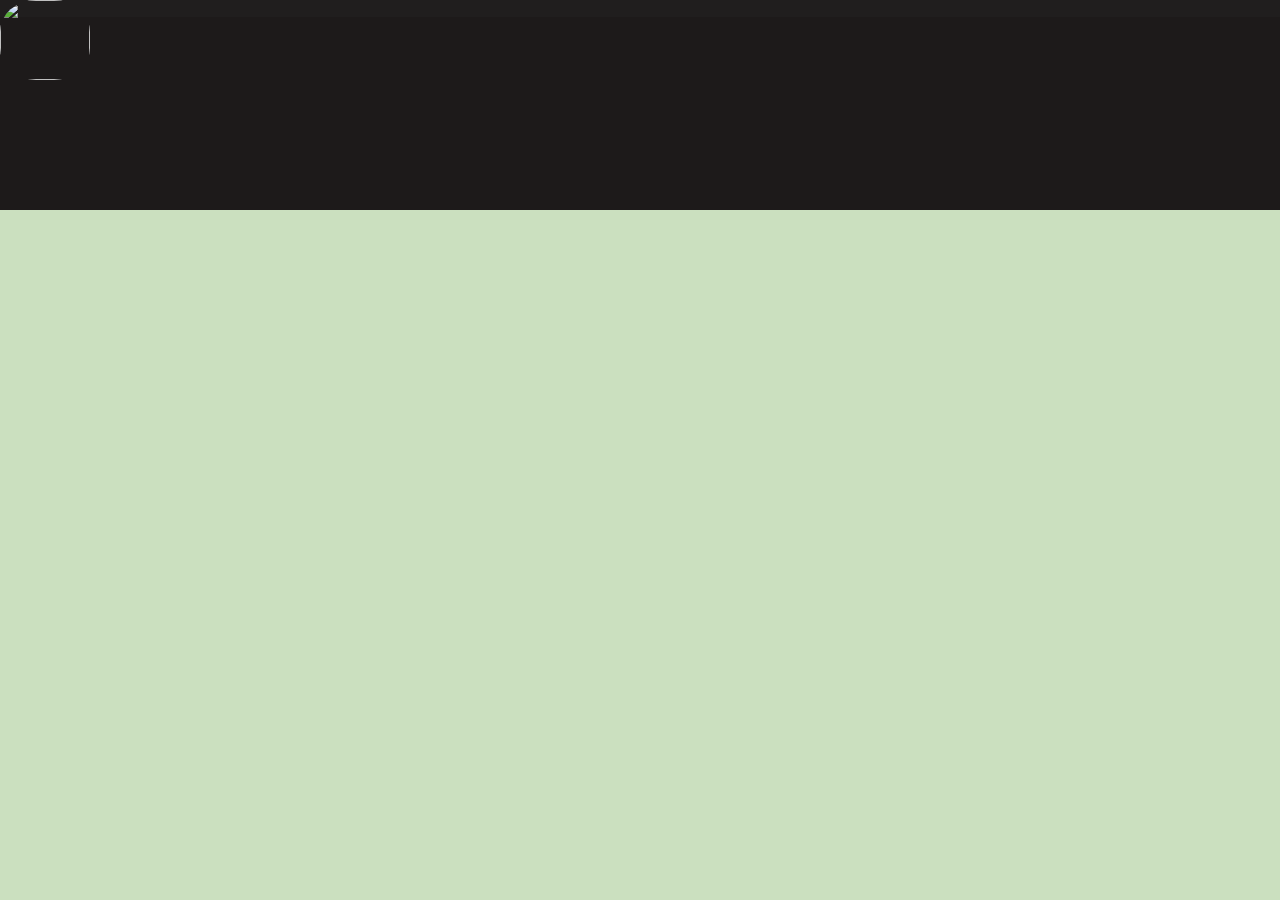
==== commit 89b2c8a0: "update 3" ====
--- a/index.html
+++ b/index.html
@@ -6,365 +6,36 @@
     <meta name="viewport" content="width=device-width, initial-scale=1.0">
     <title>Welcome to you in our home page</title>
     <link rel="stylesheet" href="css/reset.css">
-    <link href="https://fonts.googleapis.com/css2?family=Merienda:wght@700&family=Yellowtail&display=swap" rel="stylesheet"> 
-    <link href="https://fonts.googleapis.com/css2?family=Reggae+One&display=swap" rel="stylesheet">
-
-    <link href="https://fonts.googleapis.com/css2?family=DotGothic16&display=swap" rel="stylesheet">
-    <link rel="preconnect" href="https://fonts.gstatic.com">
-<link href="https://fonts.googleapis.com/css2?family=Oi&display=swap" rel="stylesheet">
-<link rel="preconnect" href="https://fonts.gstatic.com">
-<link href="https://fonts.googleapis.com/css2?family=Archivo+Black&family=Oi&display=swap" rel="stylesheet">
-<link rel="preconnect" href="https://fonts.gstatic.com">
-<link href="https://fonts.googleapis.com/css2?family=Archivo+Black&family=Oi&family=PT+Sans:ital@1&display=swap" rel="stylesheet">
+    <link href="https://fonts.googleapis.com/css2?family=Merienda:wght@700&family=Yellowtail&display=swap" rel="stylesheet">  
     <link rel="stylesheet" href="css/index.css"> 
-   
-      
-    
 </head>
-<body class="home">
+<body>
     <header>
         <div id="one"> 
-        <img id="logo" src="img/Capture1.PNG"/>
-        <h1  id="h1header">One Life Adventure</h1>
+        <img id="logo" src="img/logo2.png"/>
         <ul>
-            <li class="links"><a  href="booking.html">BOOK NOW</a></li>
-            <li class="links"><a href="rateAndReviews.html">RATE US</a></li>
-            <li class=links><a href="about-us.html">ABOUT US</a></li>
-            <li id="dateTime"><span id="datetime"></span></li>
+            <li><a href="booking.html">BOOK NOW</a></li>
+            <li><a href="rateAndReviews.html">RATE US</a></li>
+            <li><a href="about-us.html">ABOUT US</a></li>
         </ul>
-        </div>
-        
-        <div id ="two">
-           
-            <img class="heroImagesSlides" src="https://jordantrail.org/wp-content/uploads/2020/10/Ali-Barqawi-Studios-Explore-Series-Travel-Adventure-Jordan-Trail-Thru-Hike-2018-Day-05-Beit-Idis-to-Rasoun-029-1.jpg" style="width:100%">
-            <img class="heroImagesSlides" src="https://jordantrail.org/wp-content/uploads/2020/10/Region-2-2.jpg" style="width:100%">
-            <img class="heroImagesSlides" src="https://jordantrail.org/wp-content/uploads/2020/10/Ali-Barqawi-Studios-Explore-Series-Travel-Adventure-Jordan-Trail-Thru-Hike-2018-Day-04-Pella-to-Beit-Idis-004-1.jpg" style="width:100%">
-            <h1>Jordan Adventurous Toures</h1>
-            <p> Book an adventure trip in Jordanian locations at the lowest prices !</p>
-        </div>
-  </header>
-  <main>
-  <fieldset>
-    
-  <div id="slideshow1" class="slideshow-container">
-    <div class="mySlides ">
-      
-      <img src="img/jordan-top-attractions-wadi-rum.jpg" style="width:100%">
-      <div class="text">Wadi rum</div>
+    </header>
+    <main>
+
+    </main>
+    <footer>
+     <div>
+     <ul id="icons">
+         <li><a href=""></a></li>
+         <li><a href=""></a></li>
+         <li><a href=""></a> </li>
+         <li><a href=""></a></li>
+         <li><a href=""></a></li>
+     </ul>
     </div>
-
-    <div class="mySlides ">
- 
-      <img src="img/53543308_389407538276193_1460698775138861056_n.jpg" style="width:100%">
-      <div class="text">Night in wadi rum</div>
-    
-    </div>
-
-    <div class="mySlides ">
-      <img src="img/jordan-top-attractions-petra.jpg" style="width:100%">
-      <div class="text">Petra</div>
-    </div>
-<div class="mySlides ">
-      <img src="img/Intrepid-Travel-jordan_petra_ancient-city-rock-carved.jpg" style="width:100%">
-      <div class="text">Petra</div>
-    </div>
-
-    
-    <div class="mySlides ">
-     
-      <img src="img/jordan-top-attractions-aqaba.jpg" style="width:100%">
-      <div class="text">Aqaba</div>
-    </div>
-    
-    <div class="mySlides ">
- 
-      <img src="img/diving-in-aqaba.jpg" style="width:100%">
-      <div class="text">Diving in aqaba</div>
-    </div>
-
-    <a class="prev" onclick="plusSlides(-1,slideshow1)">&#10094;</a>
-    <a class="next" onclick="plusSlides(1, slideshow1)">&#10095;</a>
-    <br>
-    <br>
-
-    <button type="button"class="book" id="buttonOne"><a class="textBoutm" href="booking.html">book now</a></button> 
-
-    <div class="textbeside ">
-        <p>
-          in this trip we will get started in al aqaba city we will do some diving after that we will vist the old city
-          and the next day morning we will ride our hot air balon to Wadi Rum and we will start our adventure 
-          we have multiple activity and u can pik as u like we have sky diving and rook climing and hiking
-          and for our lanch will be in badun style  .
-          and we will spend the night in one of the camps with a buble viwe rom that will stun u in the night .
-          <br>
-          <strong>Total Price :150JD</strong>
-        </p>
-
-    </div>
-</div>
-
-    <br>
-    <div class="textbeside ">
-      <p id="textTwo">
-        Explore the classical relics of UNESCO-listed Jerash and Umm Qais in a day from Amman
-        with a guide to provide background you might miss independently. 
-        This private full-day tour features a private, chauffeured air-conditioned vehicle and a guide both
-        as you travel and at the sites, so you get the full lowdown on the ruins and the scenery en route. 
-        Lunch , aftar that head to wadi mujb and explore the nuture there 
-        and for tha stay it will be in rengar camp in one of its wood House .
-        <br>
-        <strong>Total Price : 90 JD</strong>
-      </p>
-
-  
-  <div id="slideshow2" class="slideshow-container">
-    <div class="mySlides ">
-      
-      <img src="img/wadi-mujib.jpg" style="width:100%">
-      <div class="text">Wadi mujb</div>
-    </div>
-    
-    <div class="mySlides ">
-     
-      <img src="img/wadi-mujb2.jpg" style="width:100%">
-      <div class="text">Wadi mujb</div>
-
-    </div>
-    
-    <div class="mySlides ">
- 
-      <img src="img/jarsh.jpg" style="width:100%">
-      <div class="text">Jarsh</div>
-    </div>
-
-    <div class="mySlides ">
- 
-      <img src="img/jordan-top-attractions-jerash-ruins.jpg" style="width:100%">
-      <div class="text">Jarsh</div>
-    </div>
-
-    <div class="mySlides ">
- 
-      <img src="img/renger1.jpg" style="width:100%">
-      <div class="text">Jarsh</div>
-    </div>
-
-    <div class="mySlides ">
- 
-      <img src="img/renger 2.jpg" style="width:100%">
-      <div class="text">Jarsh</div>
-    </div>
-
-
-    <a class="prev" onclick="plusSlides(-1,slideshow2)">&#10094;</a>
-    <a class="next" onclick="plusSlides(1, slideshow2)">&#10095;</a>
-    <button type="button"class="book" id="buttonTwo"><a class="textBoutm" href="booking.html">book now</a></button> 
-   
-    
-    </div>
-</div>
-        <div id="slideshow3" class="slideshow-container">
-            <div class="mySlides ">
-              
-              <img src="img/deadsee2.jpg" style="width:100%">
-              <div class="text">Deadsee rum</div>
-            </div>
-            
-            <div class="mySlides ">
-             
-              <img src="img/deadsee3.jpg" style="width:100%">
-              <div class="text">Deadsee</div>
-            </div>
-            
-            <div class="mySlides ">
-         
-              <img src="img/jordan-top-attractions-roman-ruins-in-amman.jpg" style="width:100%">
-              <div class="text">Amman</div>
-            </div>
-        
-            <a class="prev" onclick="plusSlides(-1,slideshow3)">&#10094;</a>
-            <a class="next" onclick="plusSlides(1, slideshow3)">&#10095;</a>
-
-            <button type="button"class="book" id="buttonThree"><a class="textBoutm" href="booking.html">book now</a></button> 
-
-            <div class="textbeside ">
-                <p id="textThree">
-                  in this trip we will be in the city and see roman ruins in amman and take a tour 
-                  in the old city 
-                  The Dead Sea is one of the most incredible places in the world. 
-                  It is known for the Biblical story of the destruction of Sodom and Gomorrah,
-                   which were destroyed by fire and brimstone. 
-                   The Dead Sea speaks for itself: there are no living fish. It is by far one of Jordan's most impressive
-                    and spectacular places to visit.
-                     Its calm, shining water glowing from the scorching sun above, 
-                     is known for the concentration of salt and minerals which makes it a therapeutic
-                      as well as a unique swimming experience not to be missed. 
-                      <br>
-                      <strong>Total Price :120JD</strong>
-                </p>
-        
-            </div>
-           
-        </div>  
-
-    
-        <div id="slideshow4" class="slideshow-container">
-          <div class="mySlides ">
-            
-            <img src="img/jordan-top-attractions-wadi-rum.jpg" style="width:100%">
-            <div class="text">Wadi rum</div>
-          </div>
-          
-          <div class="mySlides ">
-           
-            <img src="img/Wadi-Rum jump.jpg" style="width:100%">
-            <div class="text">Wadi rum</div>
-      
-          </div>
-          
-          <div class="mySlides ">
-       
-            <img src="img/wadi rum bable.jpg" style="width:100%">
-            <div class="text">wadirum</div>
-          </div>
-      
-          <div class="mySlides ">
-       
-            <img src="img/welcome-to-wadirum.jpg" style="width:100%">
-            <div class="text">wadirum</div>
-          </div>
-      
-          <div class="mySlides ">
-       
-            <img src="img/wadirum rand.jpg" style="width:100%">
-            <div class="text">wadirum</div>
-          </div>
-      
-    
-      
-          <a class="prev" onclick="plusSlides(-1,slideshow4)">&#10094;</a>
-          <a class="next" onclick="plusSlides(1, slideshow4)">&#10095;</a>
-
-         
-
-         
-
-          <button type="button"class="book" id="buttonFour"><a class="textBoutm" href="booking.html">book now</a></button> 
-
-
-          <div class="textbeside ">
-              <p id="textfour">
-              
-Experience the desert in one day travelling by desert 4x4. Spend the day with us exploring hidden
- canyons beneath dramatic mountains and visit ancient sites. 
-You will visit the main valley sites: Lawrence Spring, Red Sand Dune, Khazali Canyon
- (to visit inscriptions) and the Small Arch. 
- Travelling out of the main valley you will visit Lawrence House and viewpoint,
-  Mushroom Rock, Um Fruth Rock Bridge and Abu Khashaba Canyon - a beautiful canyon walk. 
-  Our guide prepares lunch for you in the desert during the tour. At the end of the day he will choose 
-  a beautiful area to watch the sunset before returning back to the village.
-There is plenty of time at each of the sites to get down from the 4x4 explore the area of foot,
- climb the rocks or sand dune, take photographs, relax or visit the bedouin tent.
- <br>
- <strong>Total Price :100JD</strong>
-              </p>
-      
-          </div>
-      </div>
-
-      <div id="slideshow5" class="slideshow-container">
-        <div class="mySlides ">
-          
-          <img src="img/petre1.jpg" style="width:100%">
-          <div class="text">Petra</div>
-        </div>
-        
-        <div class="mySlides ">
-         
-          <img src="img/petra2.jpg" style="width:100%">
-          <div class="text">Petra</div>
-    
-        </div>
-        
-        <div class="mySlides ">
-     
-          <img src="img/petra rand.jpg" style="width:100%">
-          <div class="text">Petra</div>
-        </div>
-    
-        <div class="mySlides ">
-     
-          <img src="img/jordan-top-attractions-petra.jpg" style="width:100%">
-          <div class="text">Petra</div>
-        </div>
-    
-
-    
-        <a class="prev" onclick="plusSlides(-1,slideshow5)">&#10094;</a>
-        <a class="next" onclick="plusSlides(1, slideshow5)">&#10095;</a>
-
-        <button type="button" class="book" id="buttonFive"><a class="textBoutm" href="booking.html">book now</a></button> 
-
-       
-        <div class="textbeside ">
-            <p>
-              Depart to the south toward the Nabatean Red Rose City of Petra that is considered
-               one of the wonders of the world. A city 139 miles (225 kilometers) from Amman
-                that was carved in stone more than 2000 years ago in order to dominate 
-                the trade routes of ancient Arabia. Visit its towns, damns, 
-                and water channels and enjoy a walk along the narrow siq, 
-                a path which is the main entrance to the city. The first thing you will see is the Khazneh, 
-                which was believed to be a tomp for one of the Nabatean Kings. 
-                You will also see other monuments such as The Monastery and the Altar of Sacrifice.
-                 In the afternoon you will move towards Wadi Rum, called the valley of moon
-                 , where the movie Lawrence of Arabia was filmed and lately The Martian.
-                  You will spend the night in a Bedouin camp inside Rum reserve, 
-                  in a very unique calm and quiet spot whilst having dinner cooked according to Bedouin style
-                   and evening activities . 
-                   <br>
-                   <strong>Total Price :100JD</strong>
-            </p>
-        </div>
-    </div>
-
-    </fieldset>
-    <div id="tripgenerator">
-      <h2>Want to go on an adventure but don't know where to go? </h2>
-      <p>Click on the images that suits your feelings and enter the month to plan a trip that suits you!</p>
-    <div id="imges">
-      <img id="img1" src="" alt="">
-      <img id="img2" src="" alt="">
-      <img id="img3" src="" alt="">
-      <br>
-      <br>
-      </div>
-      <div id="tripbutton">
-      <input type="month" id="date" value="">
-      <button id="button" >trip advise</button>
-    </div>
-    <div id="resultsList">
-
-    </div>
-  </div>
-  <footer>
-    <div>
-    <ul id="icons">
-        <li><a href=""><img src="img/fb-icon.png"/></a></li>
-        <li><a href=""><img src="img/insta-icon.png"/></a></li>
-        <li><a href=""><img src="img/twit-icon.png"/></a></li>
-        <li><a href=""><img src="img/mail-icon.png"/></a></li>
-        <li><a href=""><img src="img/gp-icon.png"/></a></li>
-    </ul>
-    <p> 
-       All rights reseved 2021 &copy - One life adventures
-    </p>
-    </div>
-   </footer>     
-  </main>
- <script src="js/index.js"></script>
-    <script>
-        var dt = new Date();
-        document.getElementById("datetime").innerHTML = dt.toLocaleString();
-        </script>
+     <p> 
+        All rights reseved 2021 &copy - One life adventures
+     </p>
+     </div>
+    </footer>
 </body>
 </html>--- a/css/index.css
+++ b/css/index.css
@@ -1,5 +1,7 @@
 *{
   box-sizing: border-box;
+  margin: 0px;
+  padding: 0px;
 }
 
 body{
@@ -123,6 +125,7 @@
   top:-135px;
   max-width: 40%;
   padding: auto;
+  
 }
 #slideshow2{
   position: relative;
@@ -138,6 +141,7 @@
   margin-right: 600px;
   display:inline-block;
   flex-direction: column;
+  white-space: initial;
 }
 #slideshow3{
   position: relative;
@@ -166,7 +170,7 @@
   left: -250px;
   max-width: 40%;
   padding: 0;
-  height: 250px;
+  height: 450px;
   margin: 400px;
 }
 
@@ -366,3 +370,10 @@
 #icons{
     padding: 20px;
 }
+
+
+fieldset{
+  width: 100%;
+  margin: 0px;
+
+  padding: 0px;
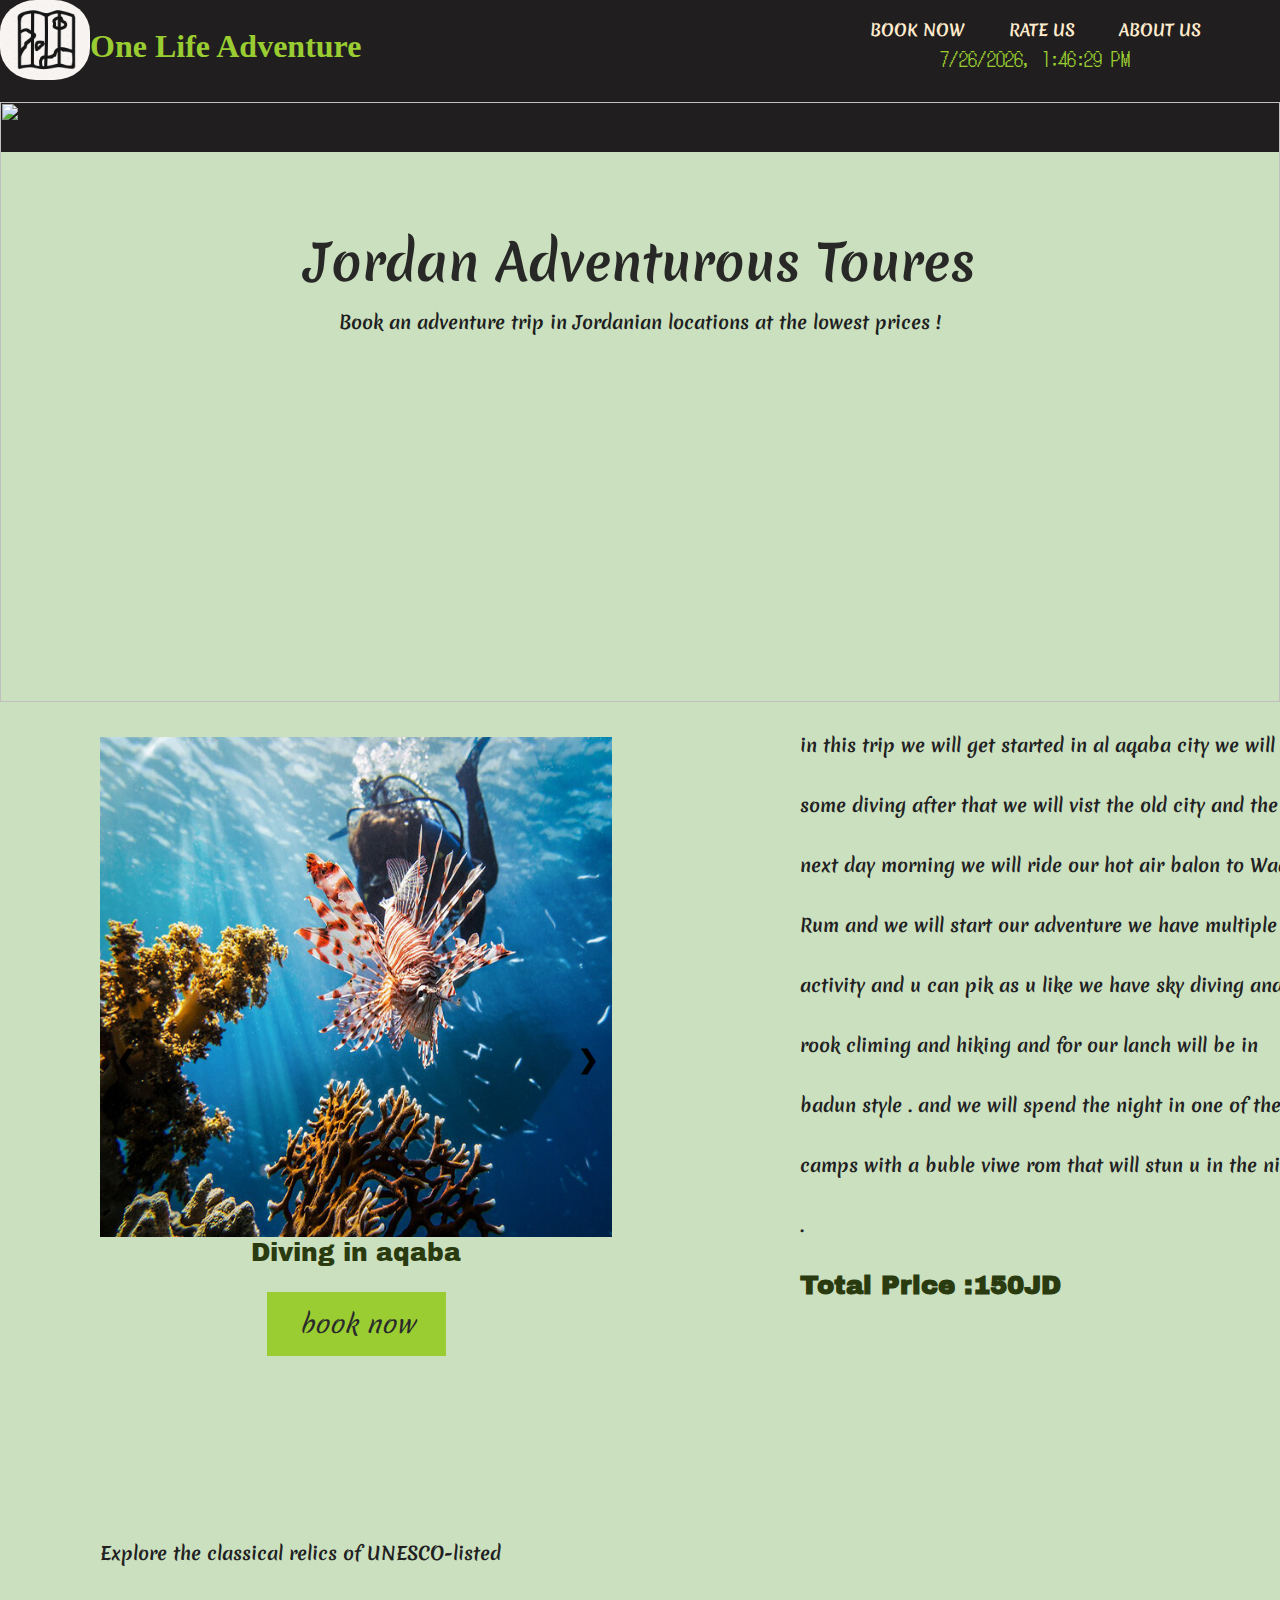
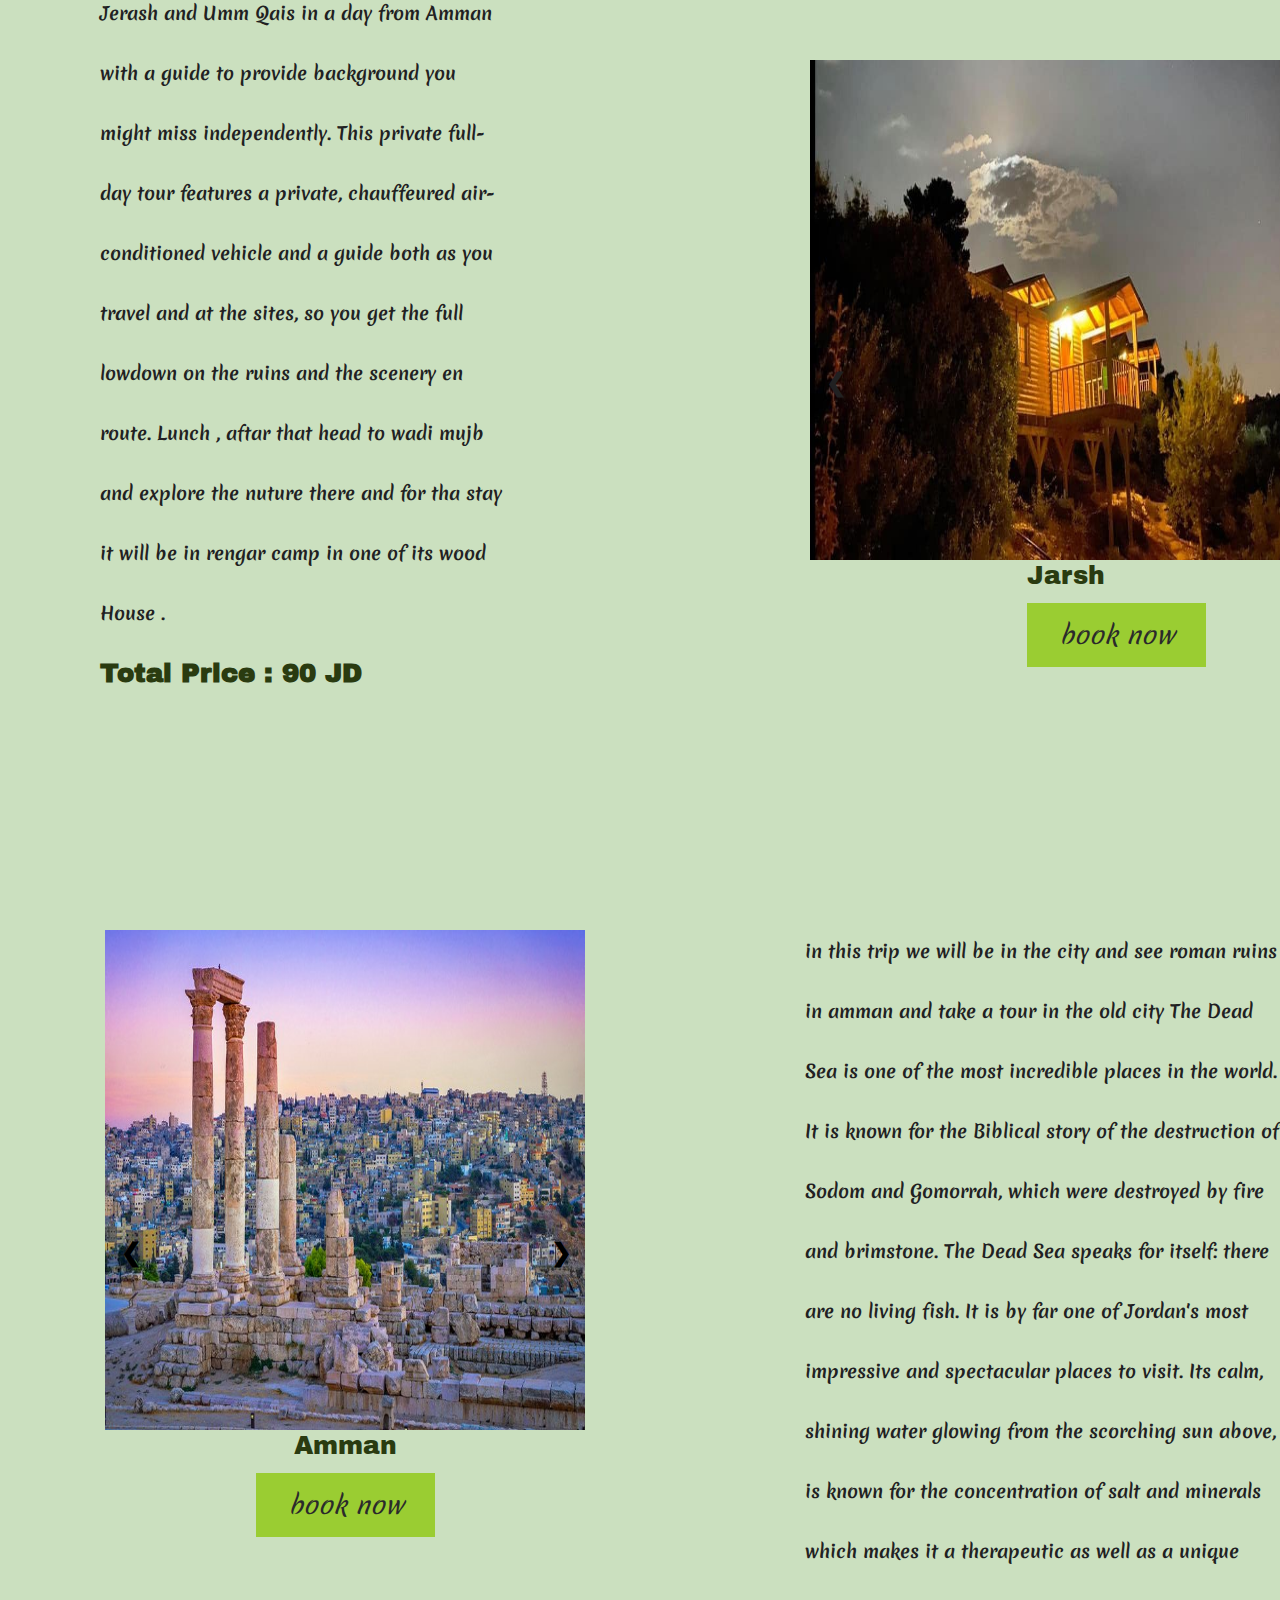
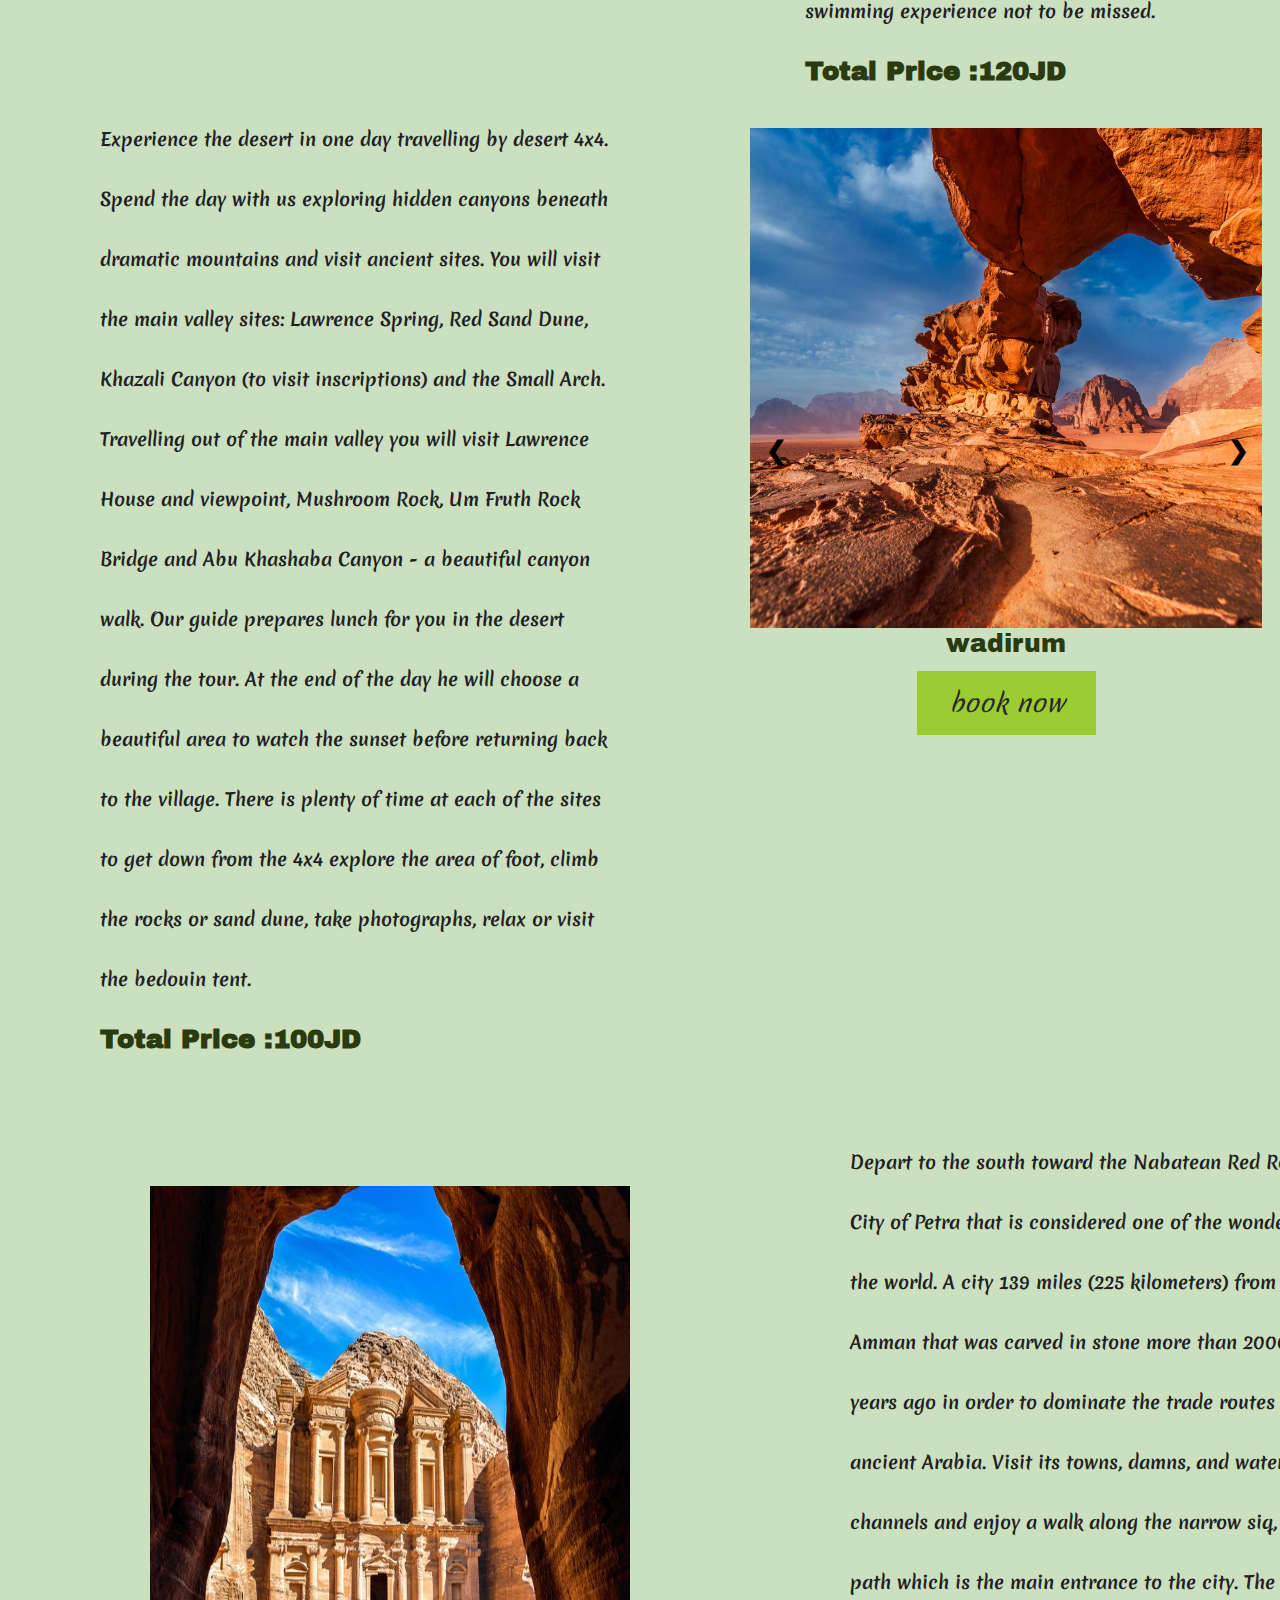
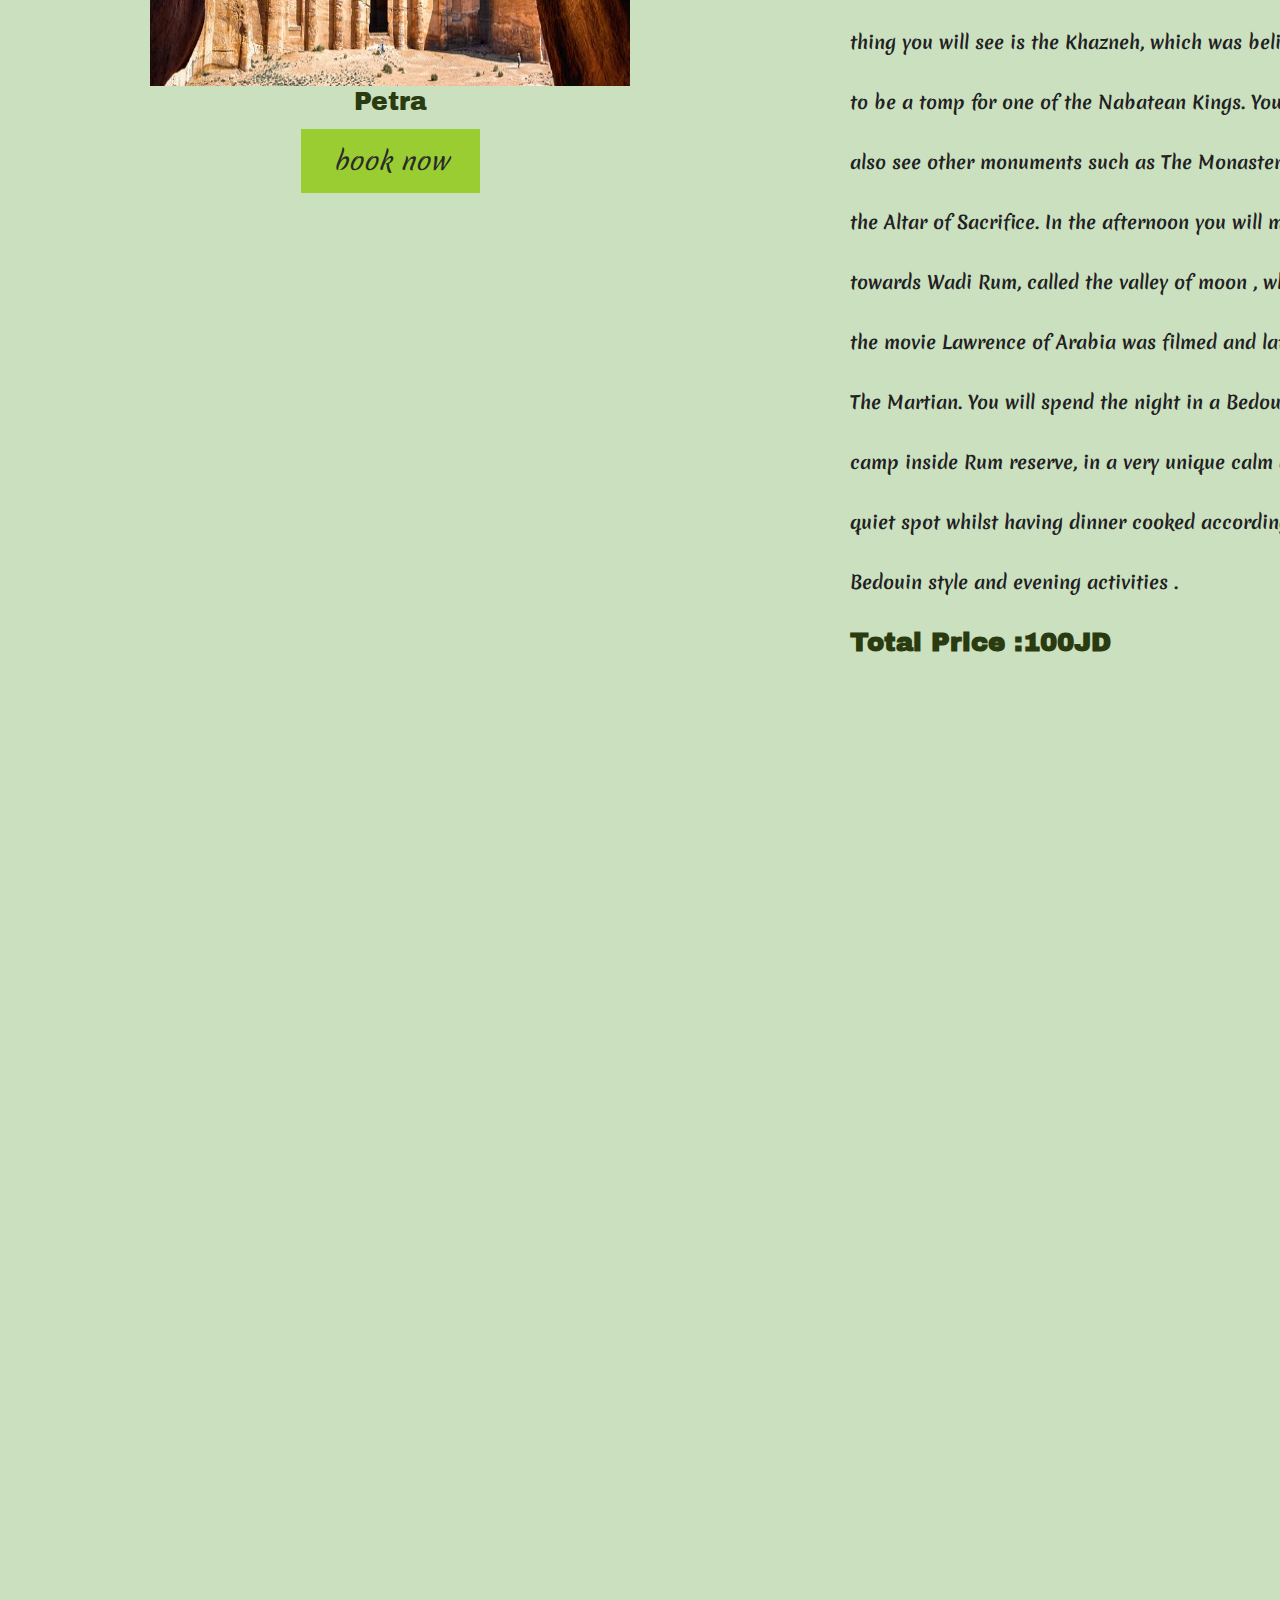
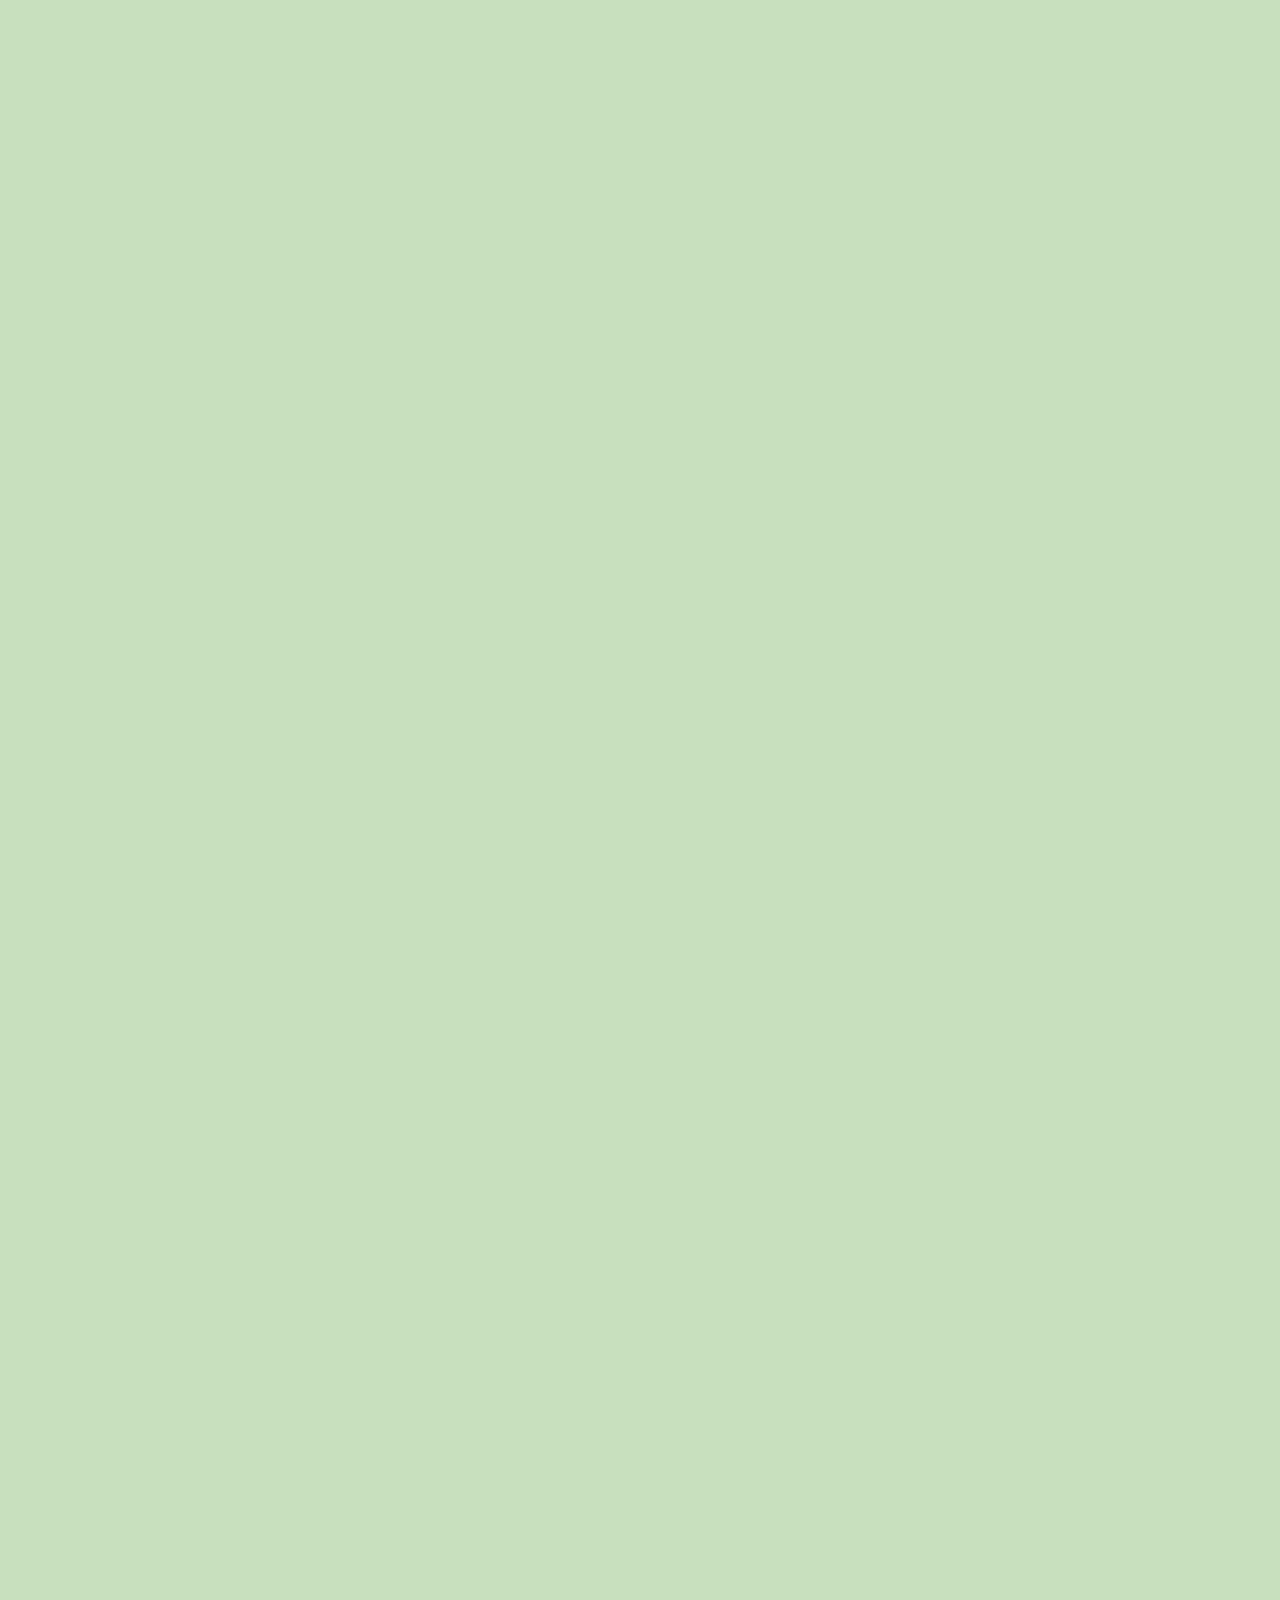
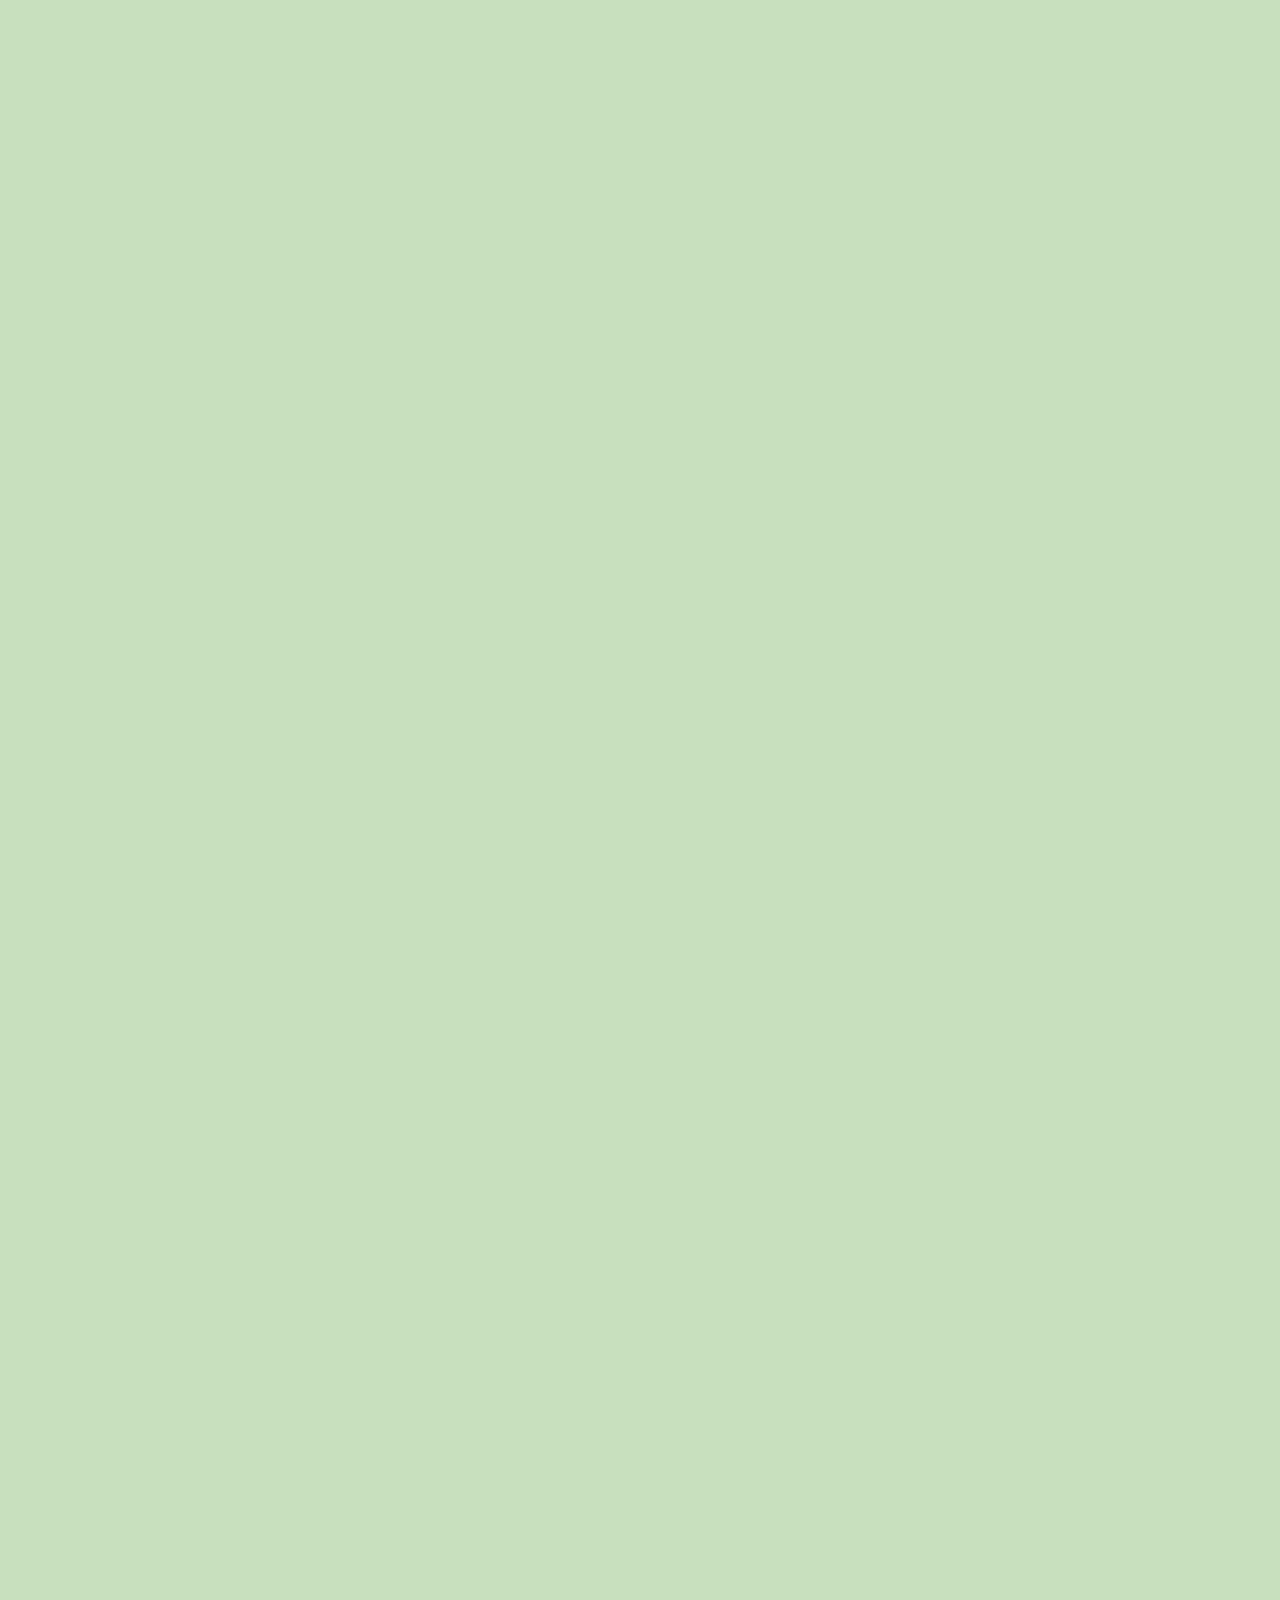
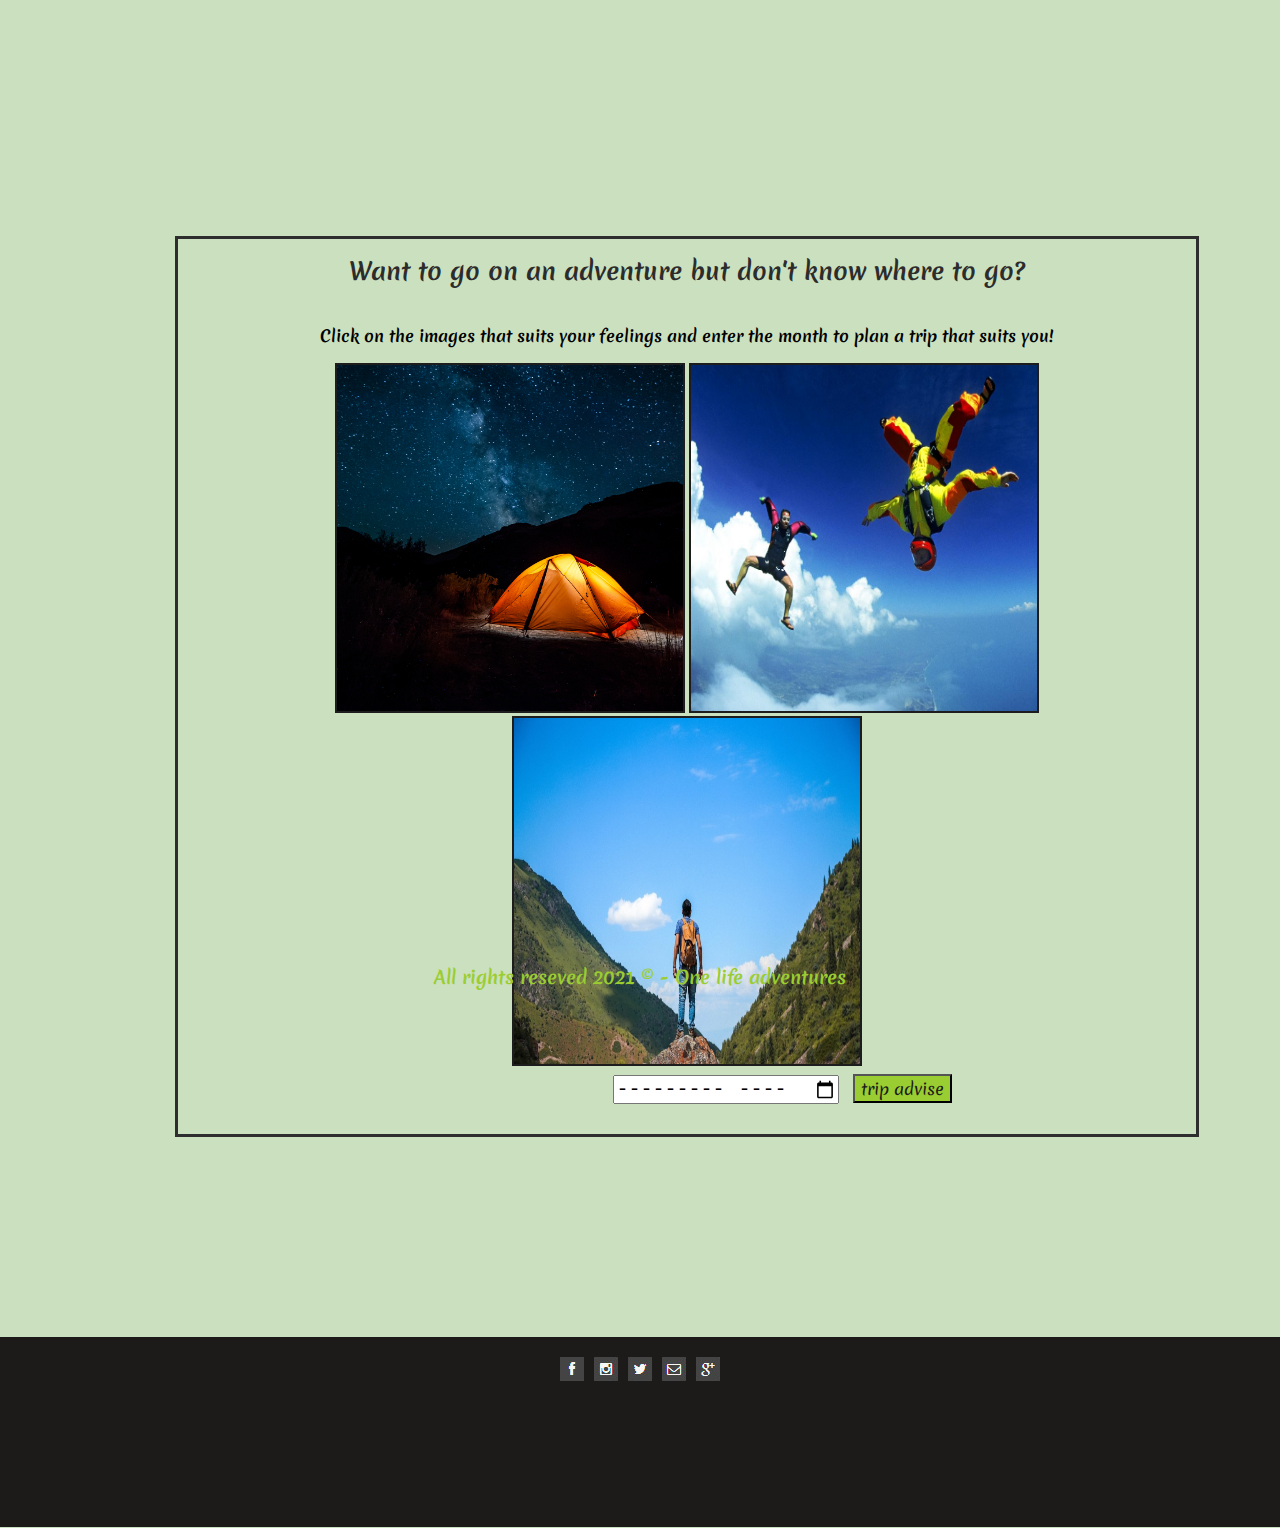
==== commit 339f6849: "Merge branch 'main' into Eman" ====
--- a/index.html
+++ b/index.html
@@ -6,36 +6,367 @@
     <meta name="viewport" content="width=device-width, initial-scale=1.0">
     <title>Welcome to you in our home page</title>
     <link rel="stylesheet" href="css/reset.css">
-    <link href="https://fonts.googleapis.com/css2?family=Merienda:wght@700&family=Yellowtail&display=swap" rel="stylesheet">  
+    <link href="https://fonts.googleapis.com/css2?family=Merienda:wght@700&family=Yellowtail&display=swap" rel="stylesheet"> 
+    <link href="https://fonts.googleapis.com/css2?family=Reggae+One&display=swap" rel="stylesheet">
+
+    <link href="https://fonts.googleapis.com/css2?family=DotGothic16&display=swap" rel="stylesheet">
+    <link rel="preconnect" href="https://fonts.gstatic.com">
+<link href="https://fonts.googleapis.com/css2?family=Oi&display=swap" rel="stylesheet">
+<link rel="preconnect" href="https://fonts.gstatic.com">
+<link href="https://fonts.googleapis.com/css2?family=Archivo+Black&family=Oi&display=swap" rel="stylesheet">
+<link rel="preconnect" href="https://fonts.gstatic.com">
+<link href="https://fonts.googleapis.com/css2?family=Archivo+Black&family=Oi&family=PT+Sans:ital@1&display=swap" rel="stylesheet">
     <link rel="stylesheet" href="css/index.css"> 
+   
+      
+    
 </head>
-<body>
+<body class="home">
     <header>
         <div id="one"> 
-        <img id="logo" src="img/logo2.png"/>
+        <img id="logo" src="img/Capture1.PNG"/>
+        <h1  id="h1header">One Life Adventure</h1>
         <ul>
-            <li><a href="booking.html">BOOK NOW</a></li>
-            <li><a href="rateAndReviews.html">RATE US</a></li>
-            <li><a href="about-us.html">ABOUT US</a></li>
+            <li class="links"><a  href="booking.html">BOOK NOW</a></li>
+            <li class="links"><a href="rateAndReviews.html">RATE US</a></li>
+            <li class=links><a href="about-us.html">ABOUT US</a></li>
+            <li id="dateTime"><span id="datetime"></span></li>
         </ul>
-    </header>
-    <main>
-
-    </main>
-    <footer>
-     <div>
-     <ul id="icons">
-         <li><a href=""></a></li>
-         <li><a href=""></a></li>
-         <li><a href=""></a> </li>
-         <li><a href=""></a></li>
-         <li><a href=""></a></li>
-     </ul>
-    </div>
-     <p> 
-        All rights reseved 2021 &copy - One life adventures
-     </p>
-     </div>
-    </footer>
+
+        </div>
+        
+        <div id ="two">
+           
+            <img class="heroImagesSlides" src="https://jordantrail.org/wp-content/uploads/2020/10/Ali-Barqawi-Studios-Explore-Series-Travel-Adventure-Jordan-Trail-Thru-Hike-2018-Day-05-Beit-Idis-to-Rasoun-029-1.jpg" style="width:100%">
+            <img class="heroImagesSlides" src="https://jordantrail.org/wp-content/uploads/2020/10/Region-2-2.jpg" style="width:100%">
+            <img class="heroImagesSlides" src="https://jordantrail.org/wp-content/uploads/2020/10/Ali-Barqawi-Studios-Explore-Series-Travel-Adventure-Jordan-Trail-Thru-Hike-2018-Day-04-Pella-to-Beit-Idis-004-1.jpg" style="width:100%">
+            <h1>Jordan Adventurous Toures</h1>
+            <p> Book an adventure trip in Jordanian locations at the lowest prices !</p>
+        </div>
+  </header>
+  <main>
+  <fieldset>
+    
+  <div id="slideshow1" class="slideshow-container">
+    <div class="mySlides ">
+      
+      <img src="img/jordan-top-attractions-wadi-rum.jpg" style="width:100%">
+      <div class="text">Wadi rum</div>
+    </div>
+
+    <div class="mySlides ">
+ 
+      <img src="img/53543308_389407538276193_1460698775138861056_n.jpg" style="width:100%">
+      <div class="text">Night in wadi rum</div>
+    
+    </div>
+
+    <div class="mySlides ">
+      <img src="img/jordan-top-attractions-petra.jpg" style="width:100%">
+      <div class="text">Petra</div>
+    </div>
+<div class="mySlides ">
+      <img src="img/Intrepid-Travel-jordan_petra_ancient-city-rock-carved.jpg" style="width:100%">
+      <div class="text">Petra</div>
+    </div>
+
+    
+    <div class="mySlides ">
+     
+      <img src="img/jordan-top-attractions-aqaba.jpg" style="width:100%">
+      <div class="text">Aqaba</div>
+    </div>
+    
+    <div class="mySlides ">
+ 
+      <img src="img/diving-in-aqaba.jpg" style="width:100%">
+      <div class="text">Diving in aqaba</div>
+    </div>
+
+    <a class="prev" onclick="plusSlides(-1,slideshow1)">&#10094;</a>
+    <a class="next" onclick="plusSlides(1, slideshow1)">&#10095;</a>
+    <br>
+    <br>
+
+    <button type="button"class="book" id="buttonOne"><a class="textBoutm" href="booking.html">book now</a></button> 
+
+    <div class="textbeside ">
+        <p>
+          in this trip we will get started in al aqaba city we will do some diving after that we will vist the old city
+          and the next day morning we will ride our hot air balon to Wadi Rum and we will start our adventure 
+          we have multiple activity and u can pik as u like we have sky diving and rook climing and hiking
+          and for our lanch will be in badun style  .
+          and we will spend the night in one of the camps with a buble viwe rom that will stun u in the night .
+          <br>
+          <strong>Total Price :150JD</strong>
+        </p>
+
+    </div>
+</div>
+
+    <br>
+    <div class="textbeside ">
+      <p id="textTwo">
+        Explore the classical relics of UNESCO-listed Jerash and Umm Qais in a day from Amman
+        with a guide to provide background you might miss independently. 
+        This private full-day tour features a private, chauffeured air-conditioned vehicle and a guide both
+        as you travel and at the sites, so you get the full lowdown on the ruins and the scenery en route. 
+        Lunch , aftar that head to wadi mujb and explore the nuture there 
+        and for tha stay it will be in rengar camp in one of its wood House .
+        <br>
+        <strong>Total Price : 90 JD</strong>
+      </p>
+
+  
+  <div id="slideshow2" class="slideshow-container">
+    <div class="mySlides ">
+      
+      <img src="img/wadi-mujib.jpg" style="width:100%">
+      <div class="text">Wadi mujb</div>
+    </div>
+    
+    <div class="mySlides ">
+     
+      <img src="img/wadi-mujb2.jpg" style="width:100%">
+      <div class="text">Wadi mujb</div>
+
+    </div>
+    
+    <div class="mySlides ">
+ 
+      <img src="img/jarsh.jpg" style="width:100%">
+      <div class="text">Jarsh</div>
+    </div>
+
+    <div class="mySlides ">
+ 
+      <img src="img/jordan-top-attractions-jerash-ruins.jpg" style="width:100%">
+      <div class="text">Jarsh</div>
+    </div>
+
+    <div class="mySlides ">
+ 
+      <img src="img/renger1.jpg" style="width:100%">
+      <div class="text">Jarsh</div>
+    </div>
+
+    <div class="mySlides ">
+ 
+      <img src="img/renger 2.jpg" style="width:100%">
+      <div class="text">Jarsh</div>
+    </div>
+
+
+    <a class="prev" onclick="plusSlides(-1,slideshow2)">&#10094;</a>
+    <a class="next" onclick="plusSlides(1, slideshow2)">&#10095;</a>
+    <button type="button"class="book" id="buttonTwo"><a class="textBoutm" href="booking.html">book now</a></button> 
+   
+    
+    </div>
+</div>
+        <div id="slideshow3" class="slideshow-container">
+            <div class="mySlides ">
+              
+              <img src="img/deadsee2.jpg" style="width:100%">
+              <div class="text">Deadsee rum</div>
+            </div>
+            
+            <div class="mySlides ">
+             
+              <img src="img/deadsee3.jpg" style="width:100%">
+              <div class="text">Deadsee</div>
+            </div>
+            
+            <div class="mySlides ">
+         
+              <img src="img/jordan-top-attractions-roman-ruins-in-amman.jpg" style="width:100%">
+              <div class="text">Amman</div>
+            </div>
+        
+            <a class="prev" onclick="plusSlides(-1,slideshow3)">&#10094;</a>
+            <a class="next" onclick="plusSlides(1, slideshow3)">&#10095;</a>
+
+            <button type="button"class="book" id="buttonThree"><a class="textBoutm" href="booking.html">book now</a></button> 
+
+            <div class="textbeside ">
+                <p id="textThree">
+                  in this trip we will be in the city and see roman ruins in amman and take a tour 
+                  in the old city 
+                  The Dead Sea is one of the most incredible places in the world. 
+                  It is known for the Biblical story of the destruction of Sodom and Gomorrah,
+                   which were destroyed by fire and brimstone. 
+                   The Dead Sea speaks for itself: there are no living fish. It is by far one of Jordan's most impressive
+                    and spectacular places to visit.
+                     Its calm, shining water glowing from the scorching sun above, 
+                     is known for the concentration of salt and minerals which makes it a therapeutic
+                      as well as a unique swimming experience not to be missed. 
+                      <br>
+                      <strong>Total Price :120JD</strong>
+                </p>
+        
+            </div>
+           
+        </div>  
+
+    
+        <div id="slideshow4" class="slideshow-container">
+          <div class="mySlides ">
+            
+            <img src="img/jordan-top-attractions-wadi-rum.jpg" style="width:100%">
+            <div class="text">Wadi rum</div>
+          </div>
+          
+          <div class="mySlides ">
+           
+            <img src="img/Wadi-Rum jump.jpg" style="width:100%">
+            <div class="text">Wadi rum</div>
+      
+          </div>
+          
+          <div class="mySlides ">
+       
+            <img src="img/wadi rum bable.jpg" style="width:100%">
+            <div class="text">wadirum</div>
+          </div>
+      
+          <div class="mySlides ">
+       
+            <img src="img/welcome-to-wadirum.jpg" style="width:100%">
+            <div class="text">wadirum</div>
+          </div>
+      
+          <div class="mySlides ">
+       
+            <img src="img/wadirum rand.jpg" style="width:100%">
+            <div class="text">wadirum</div>
+          </div>
+      
+    
+      
+          <a class="prev" onclick="plusSlides(-1,slideshow4)">&#10094;</a>
+          <a class="next" onclick="plusSlides(1, slideshow4)">&#10095;</a>
+
+         
+
+         
+
+          <button type="button"class="book" id="buttonFour"><a class="textBoutm" href="booking.html">book now</a></button> 
+
+
+          <div class="textbeside ">
+              <p id="textfour">
+              
+Experience the desert in one day travelling by desert 4x4. Spend the day with us exploring hidden
+ canyons beneath dramatic mountains and visit ancient sites. 
+You will visit the main valley sites: Lawrence Spring, Red Sand Dune, Khazali Canyon
+ (to visit inscriptions) and the Small Arch. 
+ Travelling out of the main valley you will visit Lawrence House and viewpoint,
+  Mushroom Rock, Um Fruth Rock Bridge and Abu Khashaba Canyon - a beautiful canyon walk. 
+  Our guide prepares lunch for you in the desert during the tour. At the end of the day he will choose 
+  a beautiful area to watch the sunset before returning back to the village.
+There is plenty of time at each of the sites to get down from the 4x4 explore the area of foot,
+ climb the rocks or sand dune, take photographs, relax or visit the bedouin tent.
+ <br>
+ <strong>Total Price :100JD</strong>
+              </p>
+      
+          </div>
+      </div>
+
+      <div id="slideshow5" class="slideshow-container">
+        <div class="mySlides ">
+          
+          <img src="img/petre1.jpg" style="width:100%">
+          <div class="text">Petra</div>
+        </div>
+        
+        <div class="mySlides ">
+         
+          <img src="img/petra2.jpg" style="width:100%">
+          <div class="text">Petra</div>
+    
+        </div>
+        
+        <div class="mySlides ">
+     
+          <img src="img/petra rand.jpg" style="width:100%">
+          <div class="text">Petra</div>
+        </div>
+    
+        <div class="mySlides ">
+     
+          <img src="img/jordan-top-attractions-petra.jpg" style="width:100%">
+          <div class="text">Petra</div>
+        </div>
+    
+
+    
+        <a class="prev" onclick="plusSlides(-1,slideshow5)">&#10094;</a>
+        <a class="next" onclick="plusSlides(1, slideshow5)">&#10095;</a>
+
+        <button type="button" class="book" id="buttonFive"><a class="textBoutm" href="booking.html">book now</a></button> 
+
+       
+        <div class="textbeside ">
+            <p>
+              Depart to the south toward the Nabatean Red Rose City of Petra that is considered
+               one of the wonders of the world. A city 139 miles (225 kilometers) from Amman
+                that was carved in stone more than 2000 years ago in order to dominate 
+                the trade routes of ancient Arabia. Visit its towns, damns, 
+                and water channels and enjoy a walk along the narrow siq, 
+                a path which is the main entrance to the city. The first thing you will see is the Khazneh, 
+                which was believed to be a tomp for one of the Nabatean Kings. 
+                You will also see other monuments such as The Monastery and the Altar of Sacrifice.
+                 In the afternoon you will move towards Wadi Rum, called the valley of moon
+                 , where the movie Lawrence of Arabia was filmed and lately The Martian.
+                  You will spend the night in a Bedouin camp inside Rum reserve, 
+                  in a very unique calm and quiet spot whilst having dinner cooked according to Bedouin style
+                   and evening activities . 
+                   <br>
+                   <strong>Total Price :100JD</strong>
+            </p>
+        </div>
+    </div>
+
+    </fieldset>
+    <div id="tripgenerator">
+      <h2>Want to go on an adventure but don't know where to go? </h2>
+      <p>Click on the images that suits your feelings and enter the month to plan a trip that suits you!</p>
+    <div id="imges">
+      <img id="img1" src="" alt="">
+      <img id="img2" src="" alt="">
+      <img id="img3" src="" alt="">
+      <br>
+      <br>
+      </div>
+      <div id="tripbutton">
+      <input type="month" id="date" value="">
+      <button id="button" >trip advise</button>
+    </div>
+    <div id="resultsList">
+
+    </div>
+  </div>
+  <footer>
+    <div>
+    <ul id="icons">
+        <li><a href=""><img src="img/fb-icon.png"/></a></li>
+        <li><a href=""><img src="img/insta-icon.png"/></a></li>
+        <li><a href=""><img src="img/twit-icon.png"/></a></li>
+        <li><a href=""><img src="img/mail-icon.png"/></a></li>
+        <li><a href=""><img src="img/gp-icon.png"/></a></li>
+    </ul>
+    <p> 
+       All rights reseved 2021 &copy - One life adventures
+    </p>
+    </div>
+   </footer>     
+  </main>
+ <script src="js/index.js"></script>
+    <script>
+        var dt = new Date();
+        document.getElementById("datetime").innerHTML = dt.toLocaleString();
+        </script>
+
 </body>
 </html>--- a/css/index.css
+++ b/css/index.css
@@ -1,7 +1,5 @@
 *{
   box-sizing: border-box;
-  margin: 0px;
-  padding: 0px;
 }
 
 body{
@@ -125,7 +123,6 @@
   top:-135px;
   max-width: 40%;
   padding: auto;
-  
 }
 #slideshow2{
   position: relative;
@@ -141,7 +138,6 @@
   margin-right: 600px;
   display:inline-block;
   flex-direction: column;
-  white-space: initial;
 }
 #slideshow3{
   position: relative;
@@ -170,7 +166,7 @@
   left: -250px;
   max-width: 40%;
   padding: 0;
-  height: 450px;
+  height: 250px;
   margin: 400px;
 }
 
@@ -370,10 +366,3 @@
 #icons{
     padding: 20px;
 }
-
-
-fieldset{
-  width: 100%;
-  margin: 0px;
-
-  padding: 0px;
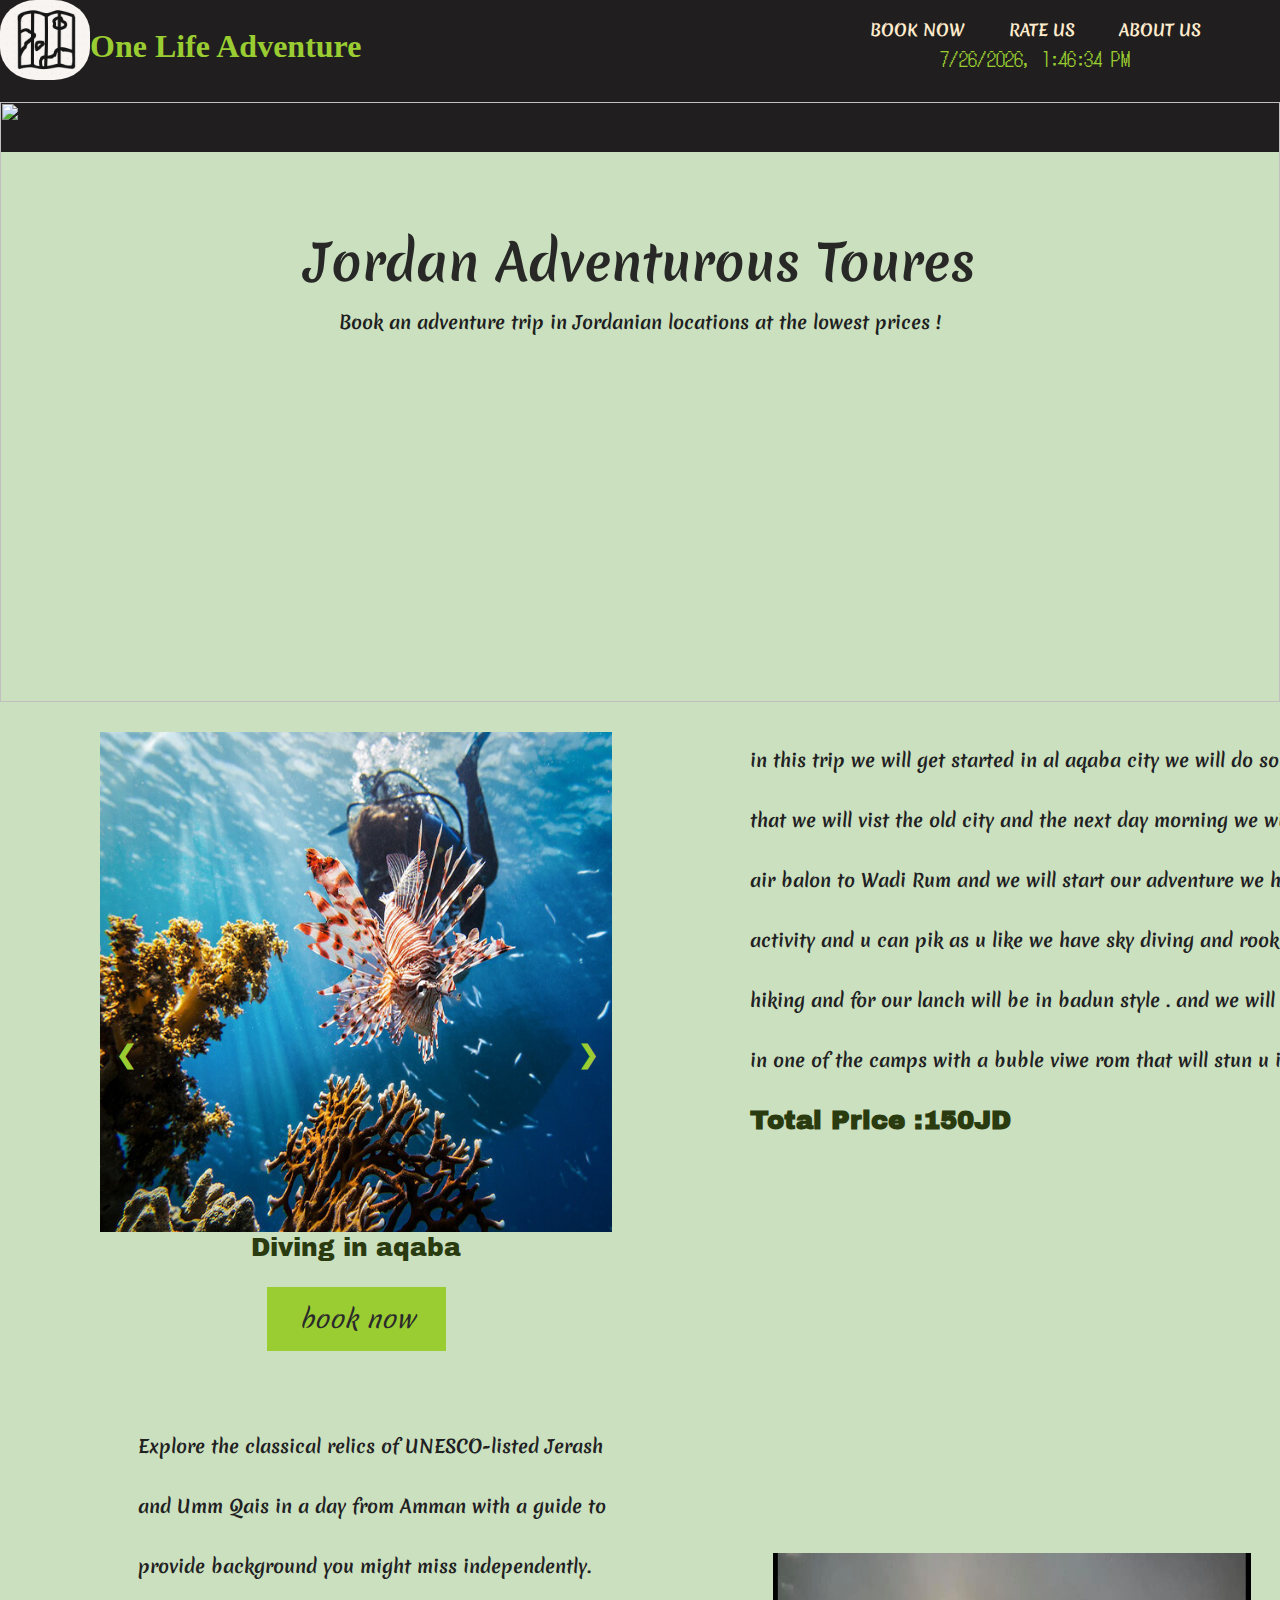
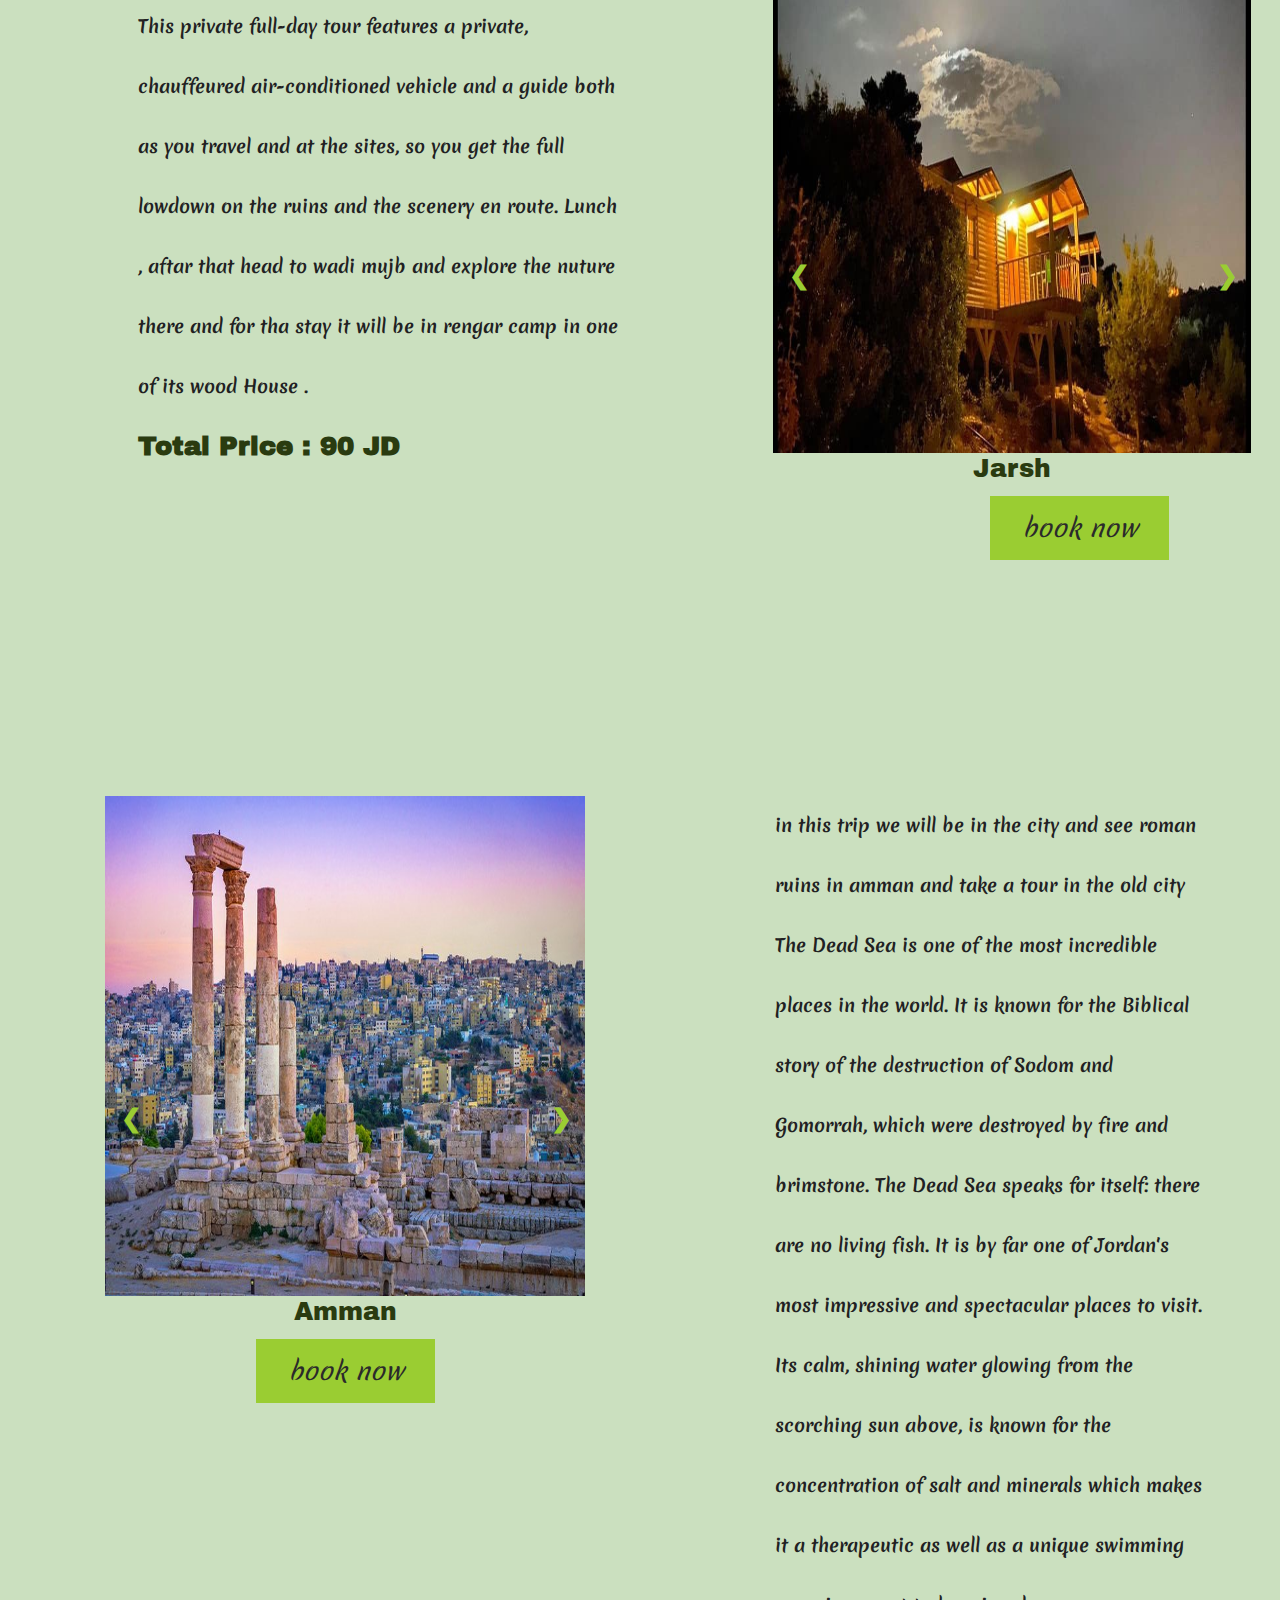
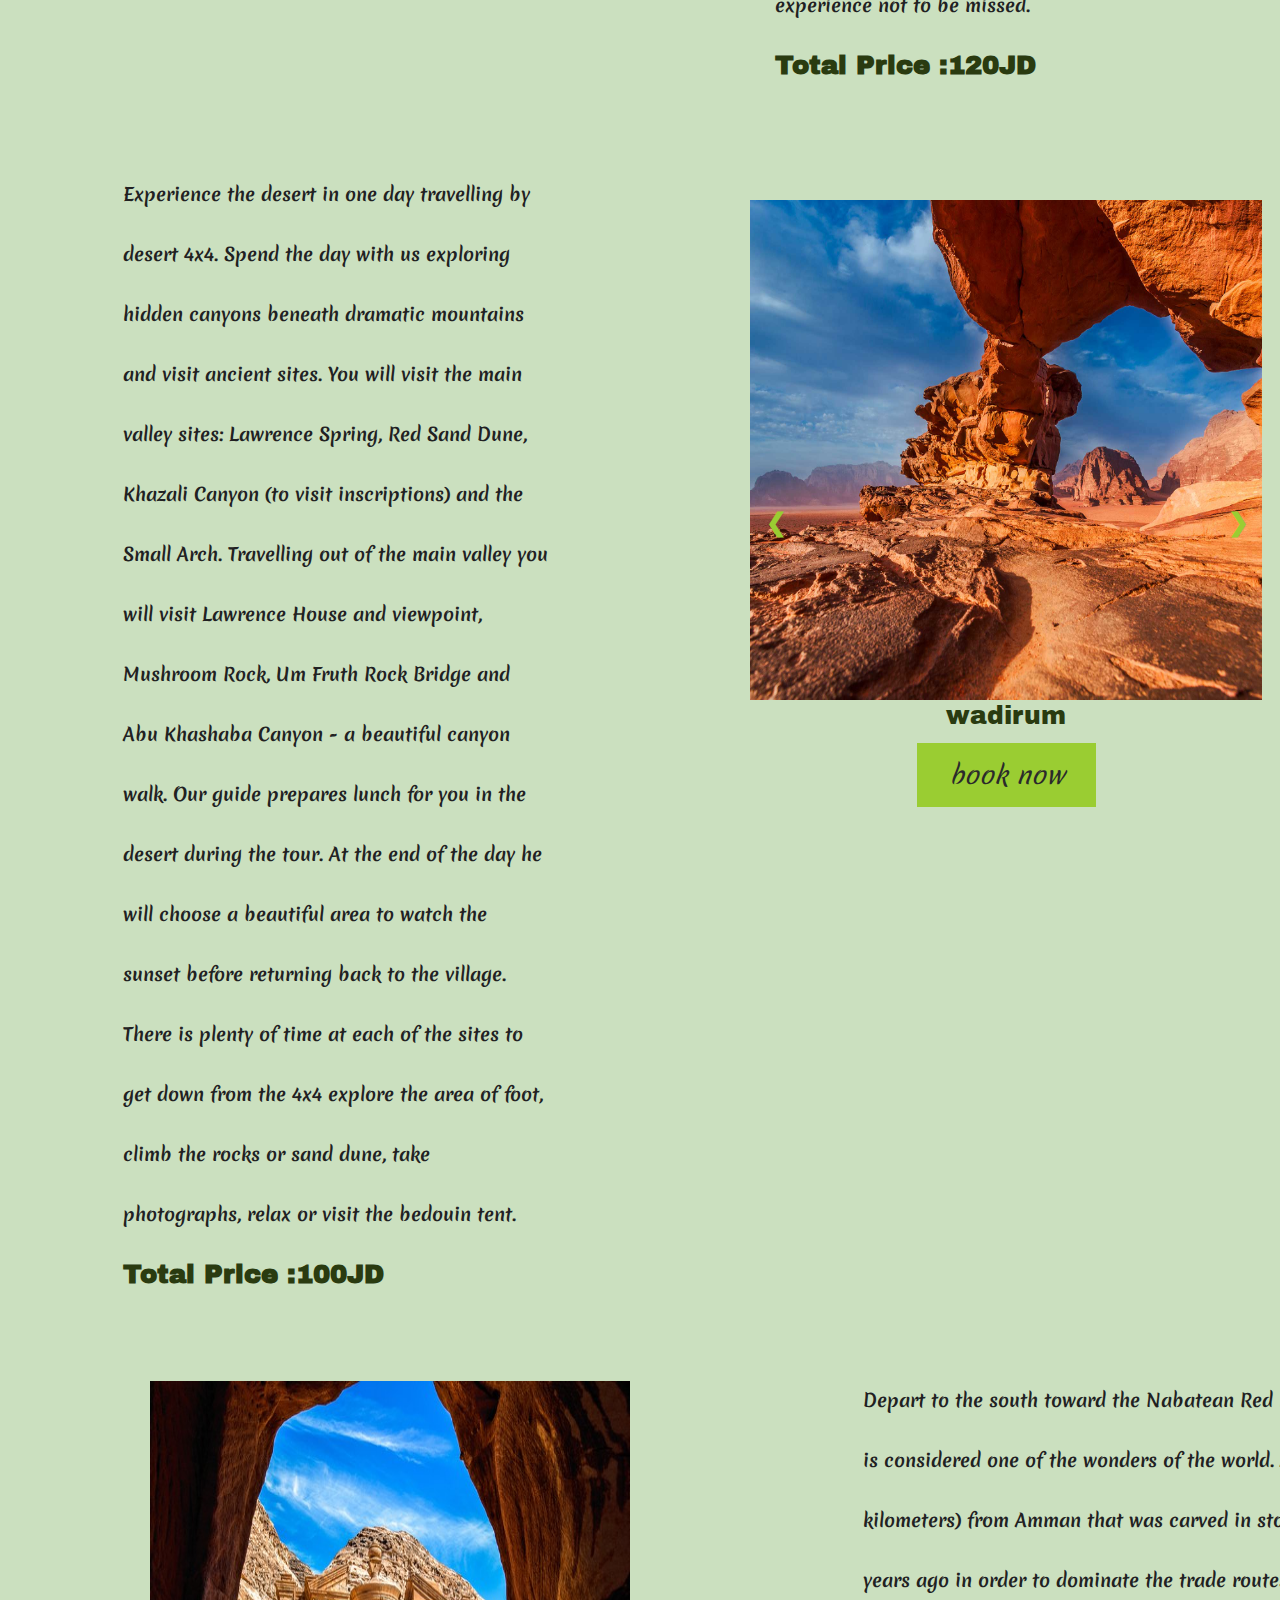
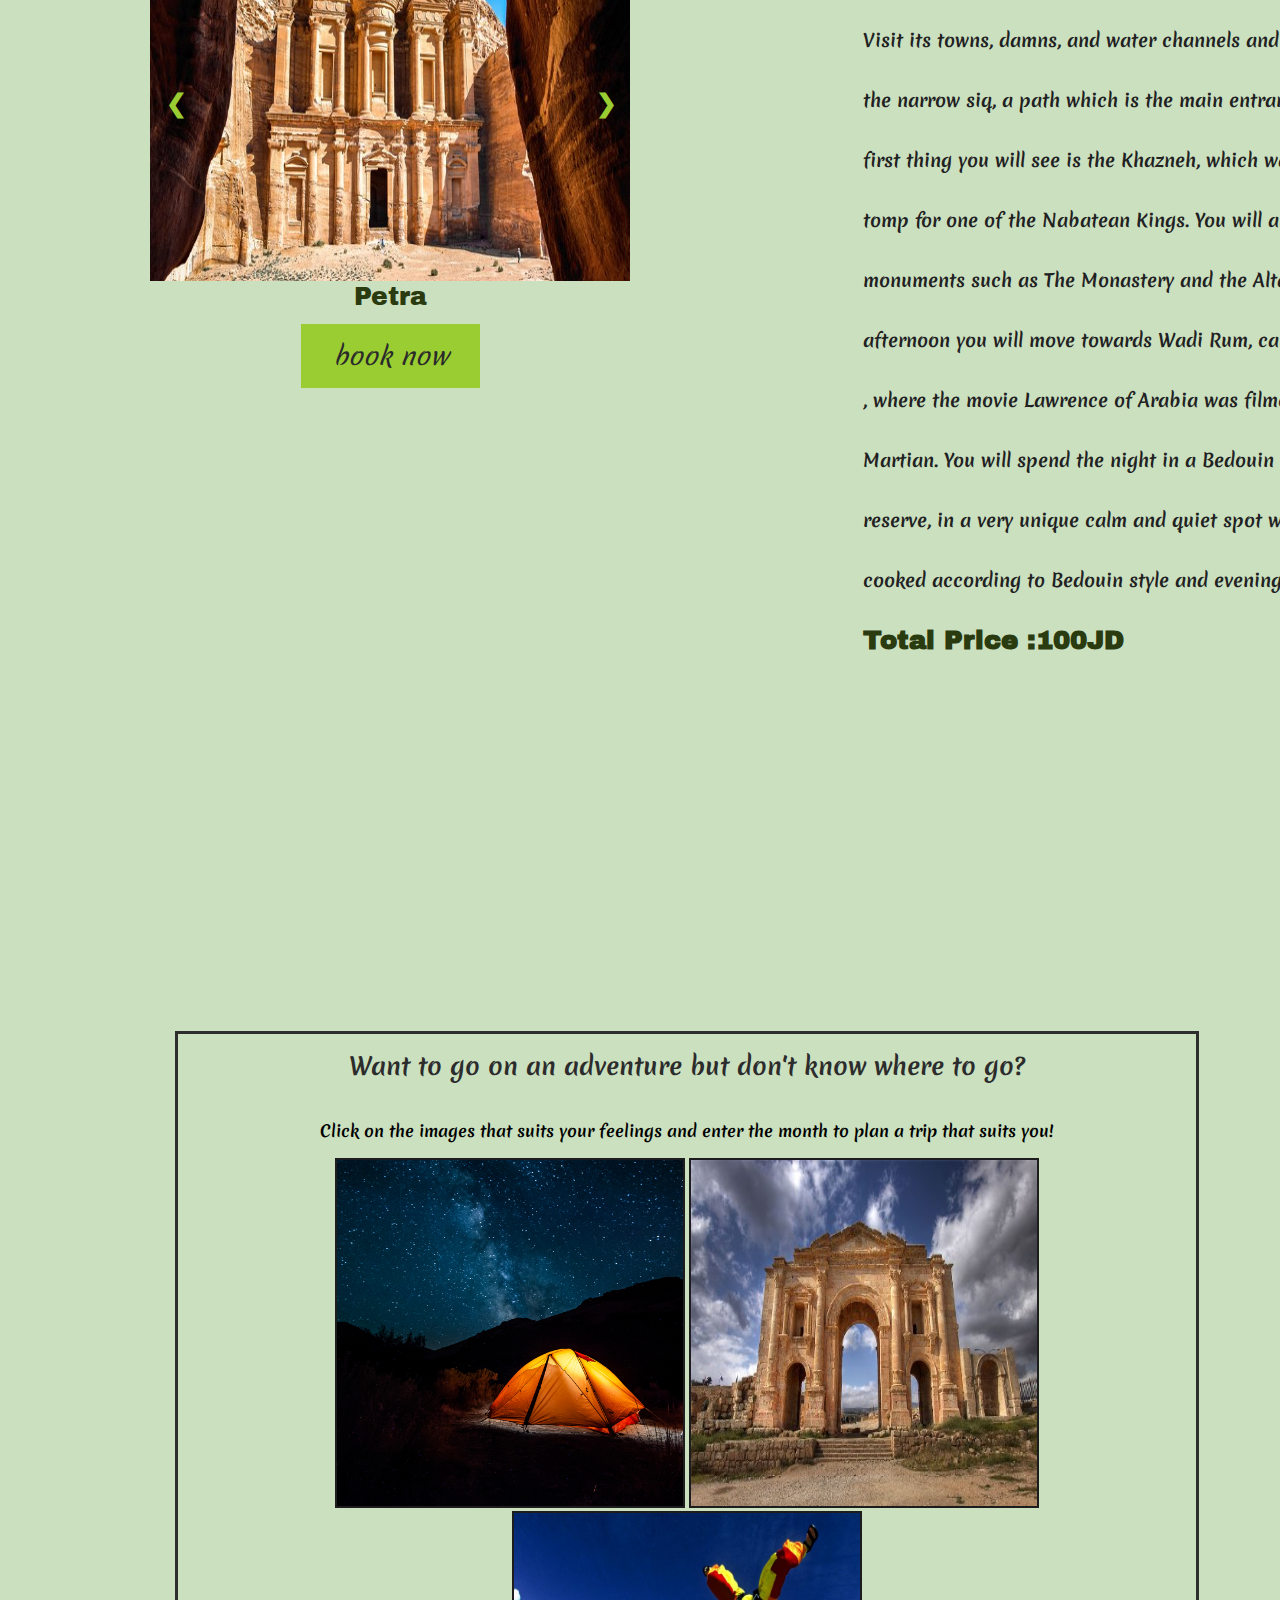
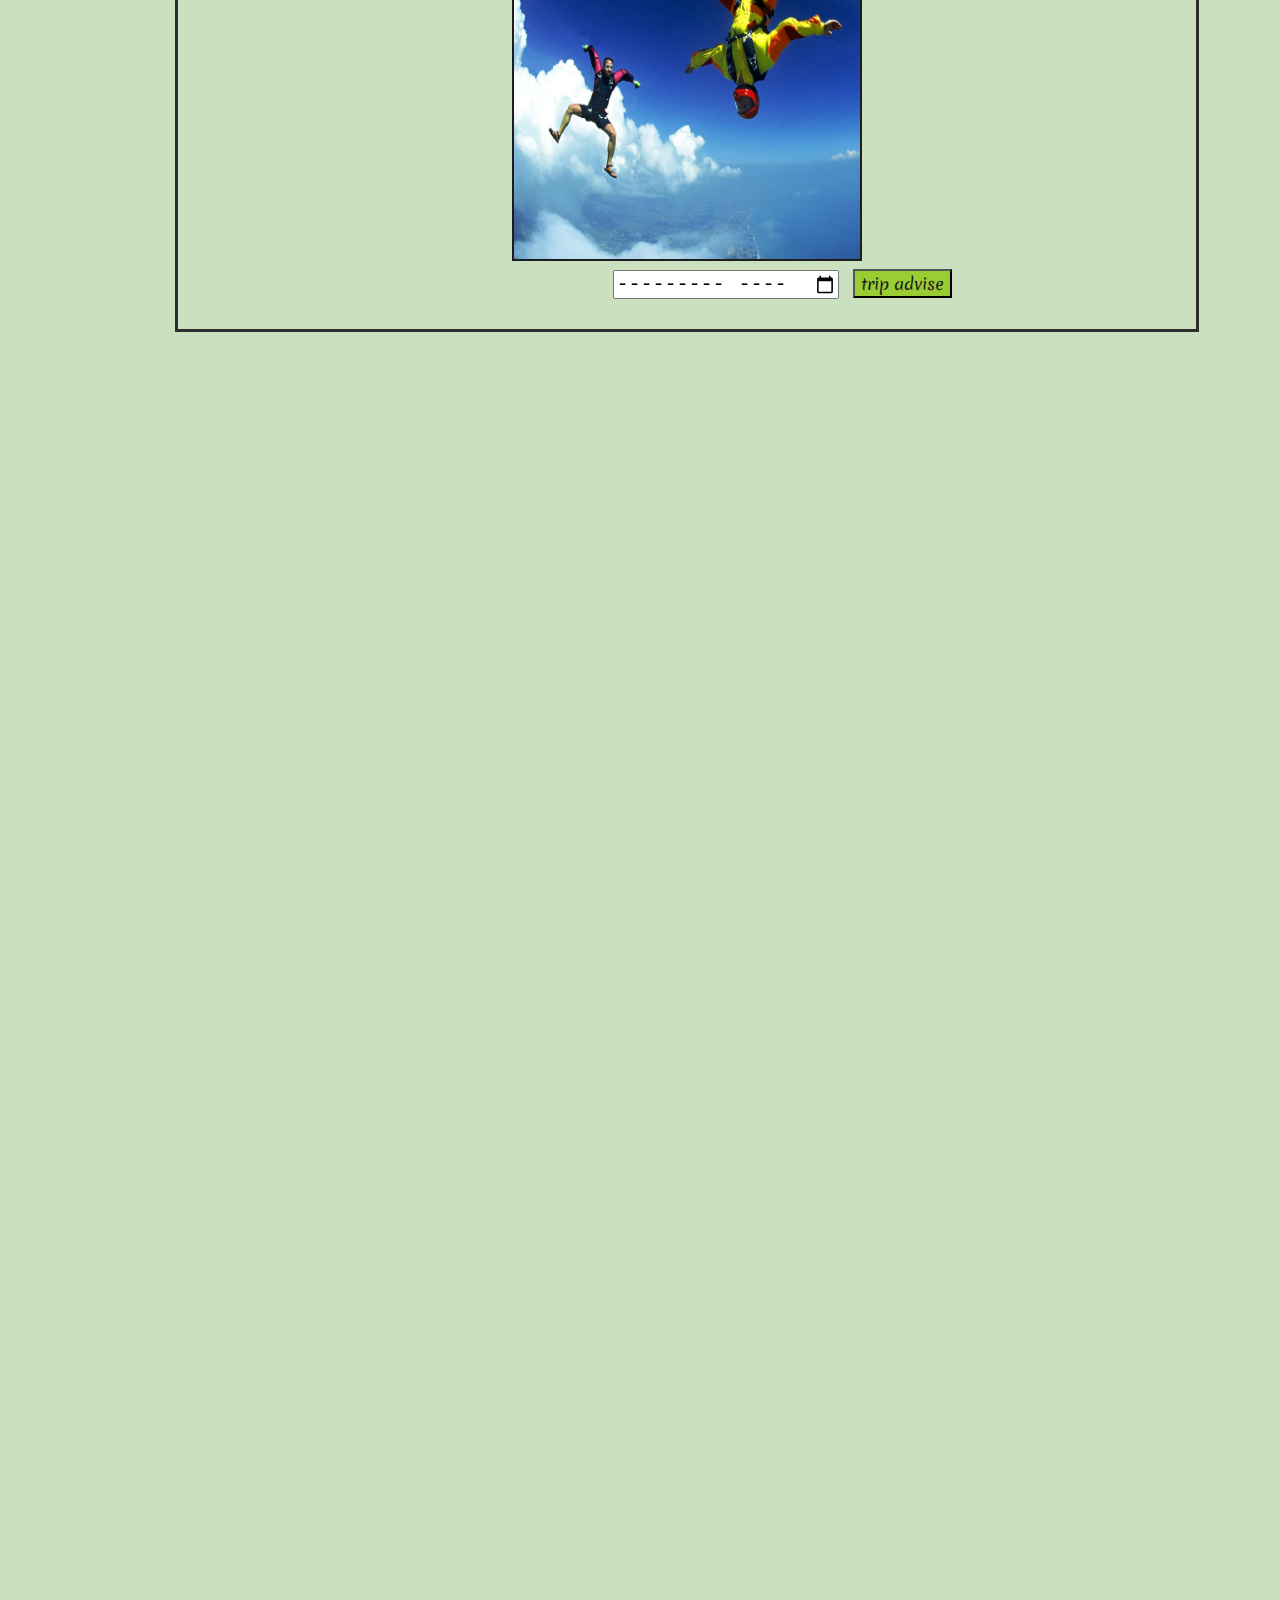
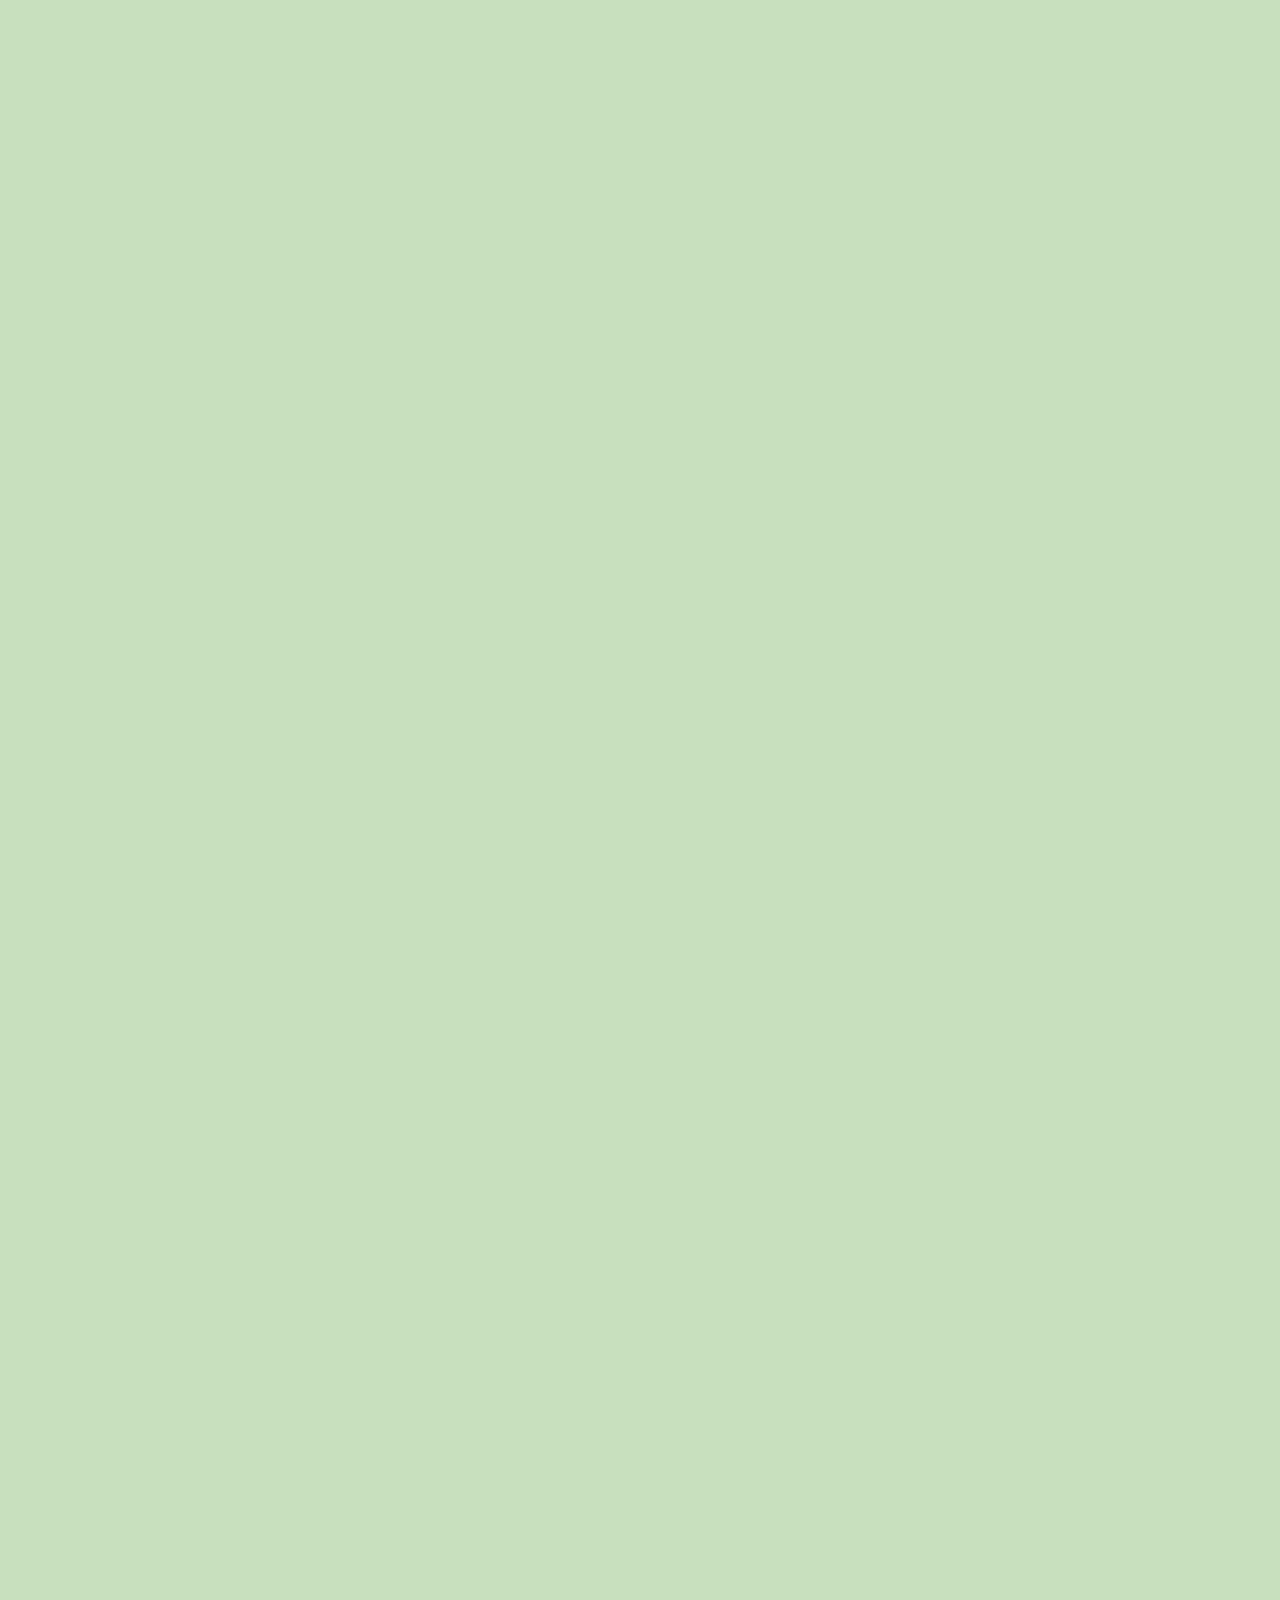
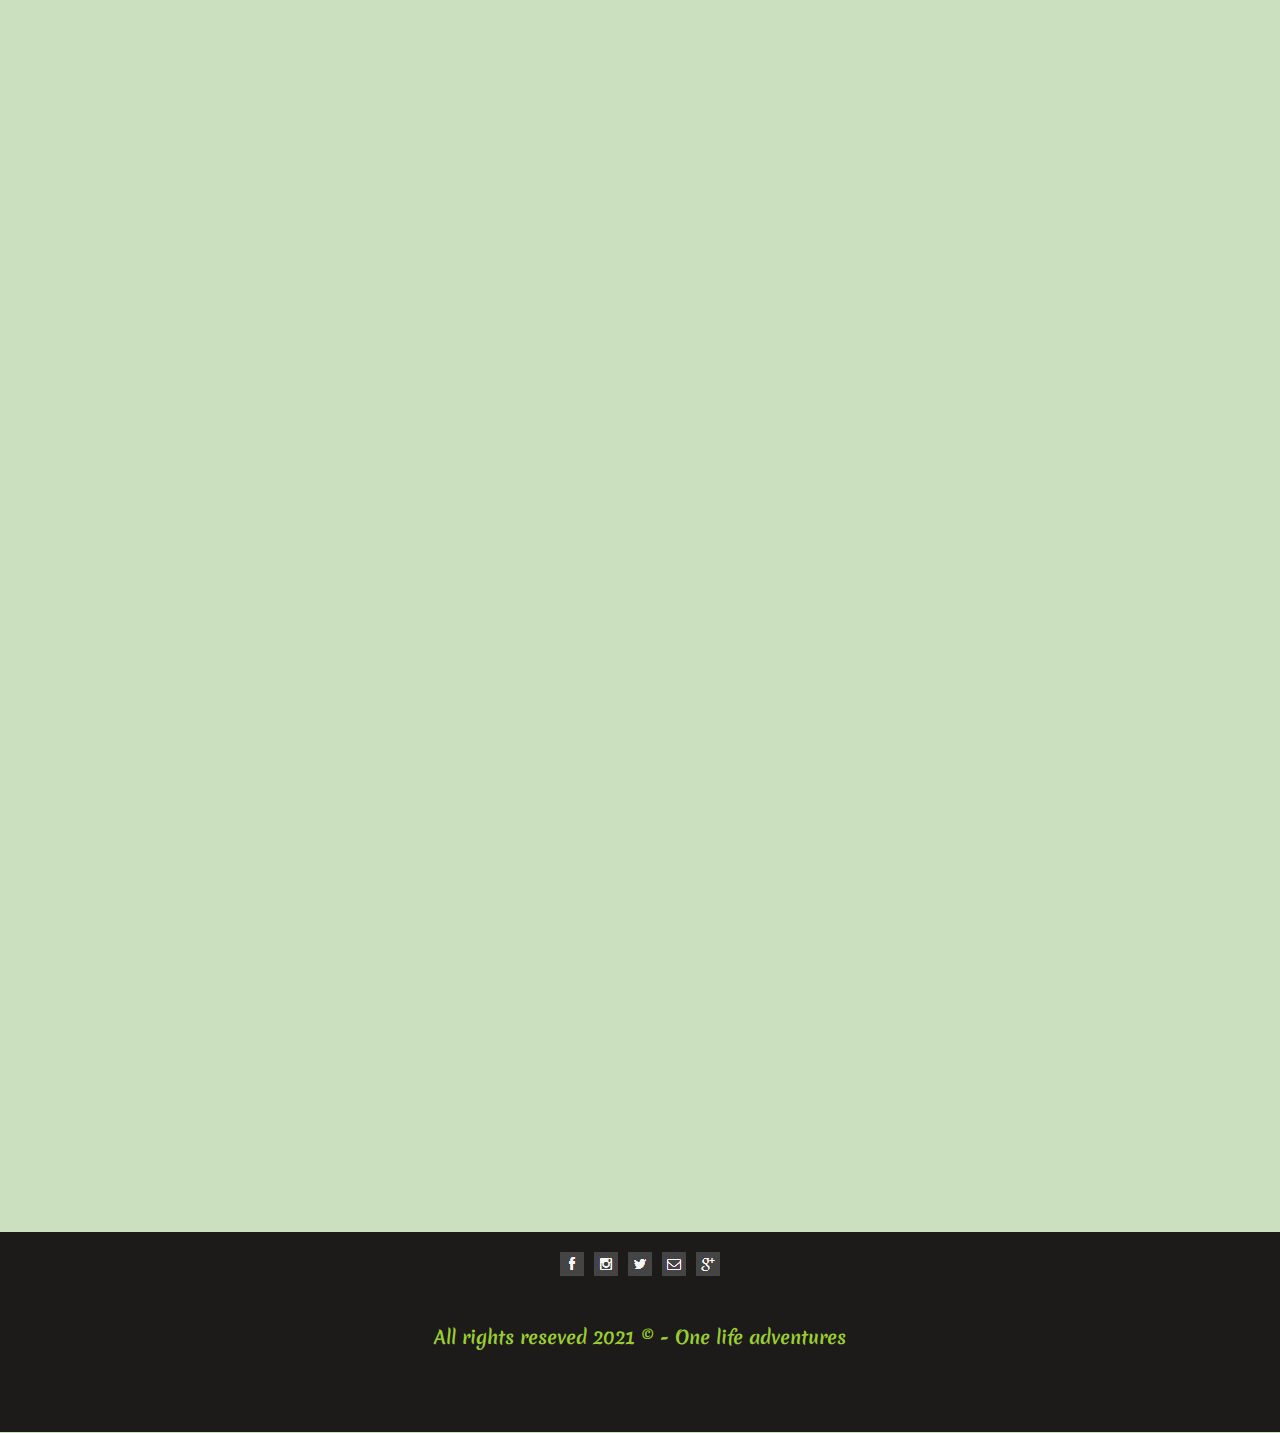
==== commit de07f484: "himepage" ====
--- a/index.html
+++ b/index.html
@@ -32,7 +32,6 @@
             <li class=links><a href="about-us.html">ABOUT US</a></li>
             <li id="dateTime"><span id="datetime"></span></li>
         </ul>
-
         </div>
         
         <div id ="two">
@@ -45,7 +44,6 @@
         </div>
   </header>
   <main>
-  <fieldset>
     
   <div id="slideshow1" class="slideshow-container">
     <div class="mySlides ">
@@ -90,7 +88,7 @@
 
     <button type="button"class="book" id="buttonOne"><a class="textBoutm" href="booking.html">book now</a></button> 
 
-    <div class="textbeside ">
+    <div id="textOne" class="textbeside ">
         <p>
           in this trip we will get started in al aqaba city we will do some diving after that we will vist the old city
           and the next day morning we will ride our hot air balon to Wadi Rum and we will start our adventure 
@@ -188,8 +186,8 @@
 
             <button type="button"class="book" id="buttonThree"><a class="textBoutm" href="booking.html">book now</a></button> 
 
-            <div class="textbeside ">
-                <p id="textThree">
+            <div id="textThree" class="textbeside ">
+                <p >
                   in this trip we will be in the city and see roman ruins in amman and take a tour 
                   in the old city 
                   The Dead Sea is one of the most incredible places in the world. 
@@ -308,7 +306,7 @@
 
        
         <div class="textbeside ">
-            <p>
+            <p id="textFive">
               Depart to the south toward the Nabatean Red Rose City of Petra that is considered
                one of the wonders of the world. A city 139 miles (225 kilometers) from Amman
                 that was carved in stone more than 2000 years ago in order to dominate 
@@ -328,7 +326,6 @@
         </div>
     </div>
 
-    </fieldset>
     <div id="tripgenerator">
       <h2>Want to go on an adventure but don't know where to go? </h2>
       <p>Click on the images that suits your feelings and enter the month to plan a trip that suits you!</p>
@@ -347,7 +344,9 @@
 
     </div>
   </div>
-  <footer>
+     
+  </main>
+   <footer>
     <div>
     <ul id="icons">
         <li><a href=""><img src="img/fb-icon.png"/></a></li>
@@ -360,13 +359,11 @@
        All rights reseved 2021 &copy - One life adventures
     </p>
     </div>
-   </footer>     
-  </main>
+   </footer> 
  <script src="js/index.js"></script>
     <script>
         var dt = new Date();
         document.getElementById("datetime").innerHTML = dt.toLocaleString();
         </script>
-
 </body>
 </html>--- a/css/index.css
+++ b/css/index.css
@@ -8,6 +8,8 @@
   background-color:#cbe0bf;
   margin: 0%;
   padding: 0%;
+  height:fit-content;
+ 
 }
 
 #logo{
@@ -114,20 +116,24 @@
   font-size: large;
   color:  rgb(32, 30, 30);
 }
-
+#two{
+  margin: 0px;
+  padding-bottom: 0px;
+  height: 600px;
+}
 
 /* Slideshow */
 #slideshow1{
   position: relative;
   left: 100px;
-  top:-135px;
+  top:-20px;
   max-width: 40%;
   padding: auto;
 }
 #slideshow2{
   position: relative;
-  top: -1220px;
-  left: 110px;
+   top: -1220px; 
+   left: 110px;
   width: 100%;
   height: 100vh;
   max-width: 40%;
@@ -138,10 +144,10 @@
   margin-right: 600px;
   display:inline-block;
   flex-direction: column;
-}
+} 
 #slideshow3{
   position: relative;
-  top: -2500px;
+  top: -2300px;
   left: -295px;
   max-width: 40%;
   padding: 0;
@@ -149,7 +155,7 @@
 }
 #slideshow4{
   position: relative;
- top: -3900px;
+ top: -3700px;
   left: 350px;
   width: 100%;
   height: 100vh;
@@ -162,7 +168,7 @@
 }
 #slideshow5{
   position: relative;
-  top: -4800px;
+  top: -4700px;
   left: -250px;
   max-width: 40%;
   padding: 0;
@@ -183,21 +189,56 @@
 
   border-radius: 0 3px 3px 0; 
 }
+main{
+  margin: 0px;
+  padding: 0px;
+ 
+}
+#textOne{
+  padding: 0px;
+  margin: 0px;
+  /* display: inline-block; */
+}
+#textOne p{
+  margin-left: 650px;
+  width: 90%;
+  display: inline-block; 
+position: relative;
+bottom:650px;
+}
+ #slideshow2 {
+  position: relative;
+   top: -1100px; 
+  left: 730px;
+  width: 100%;
+  height: 100vh;
+ display: flexbox;
+  flex-direction: column;
+}  
 
 #textTwo{
   position: relative;
-  right:655px;
-  width:40%;
-padding: 55px;}
+  left: 40px;
+  width:50%;
+padding: 55px;
+display:inline-block}
 
 #textThree{
   position: relative;
- top: -475px;
-}
+ top: -140px; 
+ margin-left: 670px;
+ width: 90%;
+} 
 #textfour{
   position: relative;
-  right: 1350px;
-  bottom: 485px;
+  right: 670px;
+  bottom: 695px;
+}
+#textFive{
+  position: relative;
+  margin-left: 670px;
+  width: 80%;
+  top:-670px;
 }
 
 /* Position the "next button" to the right */
@@ -205,12 +246,14 @@
   float: right;
   right: 0;
   border-radius: 15px 50px 0 15px;
+  color: yellowgreen;
 }
 
 .prev {
   float: left;
   right: 0;
   border-radius:50px 0 15px 15px;
+  color: yellowgreen;
 }
 /* On hover, add a black background color with a little bit see-through */
 .prev:hover, .next:hover {
@@ -222,6 +265,7 @@
   color:rgb(42, 59, 16);
   font-family:'Archivo Black', sans-serif;
   position: relative;
+  display: inline;
   /* left:375px;
   top:55px; */
   
@@ -242,21 +286,26 @@
 
 .textbeside{
   position: relative;
-  left: 700px;
-  top: -150px; 
-  font-size: 12px;
+  /* left: 700px; */
+  /* top: -150px;  */
+  /* font-size: 12px; */
  color: #212122;
 /* float: right; */
 text-align: left;
 font-family: 'Archivo Black', sans-serif;
 font-size:large;
 display:inline-block;
-margin: 0px;
+margin: 43px;
+height: fit-content;
 }
 .slideshow-container img{
   size: 500px;
   height: 500px;
   width: 500px;
+}
+.slideshow-container{
+  margin: 0px;
+  height: fit-content;
 }
 .textBoutm{
   text-decoration: none;
@@ -267,6 +316,7 @@
   background-color: yellowgreen;
   /* position: relative;
   bottom:20px; */
+  margin-bottom: 30px;
 }
 .book{
   background-color:yellowgreen;
@@ -303,10 +353,13 @@
 /* trip generator */
 #tripgenerator{
   border: rgb(46, 46, 46) solid 3px;
-  margin-bottom: 200px;
+  /* margin-bottom:200px; */
   width: 80%;
   margin-left: 175px;
-  
+  position: relative;
+  bottom:4100px;
+
+
 }
 
 #imges img{
@@ -351,18 +404,32 @@
 /* footer */
 footer{
   background-color:rgb(29, 26, 26) ;
+  /* position:relative;
+  bottom: 4000px; */
+  margin-top: 0px;
+  z-index: 3;
+  margin-bottom: 0;
+  padding-top: 0px;
+  height:200px;
+  
 }
 footer p{
 font-family:'Merienda', cursive ;
 font-size:large;
 color: yellowgreen;
-margin-top:50px;
+clear: both;
+position: relative;
+bottom:5px;
 }
 div #icons li{
     display: inline-block;
     width:30px;
     height:40px;
+
 }
 #icons{
     padding: 20px;
 }
+div{
+  margin:0 auto;
+}
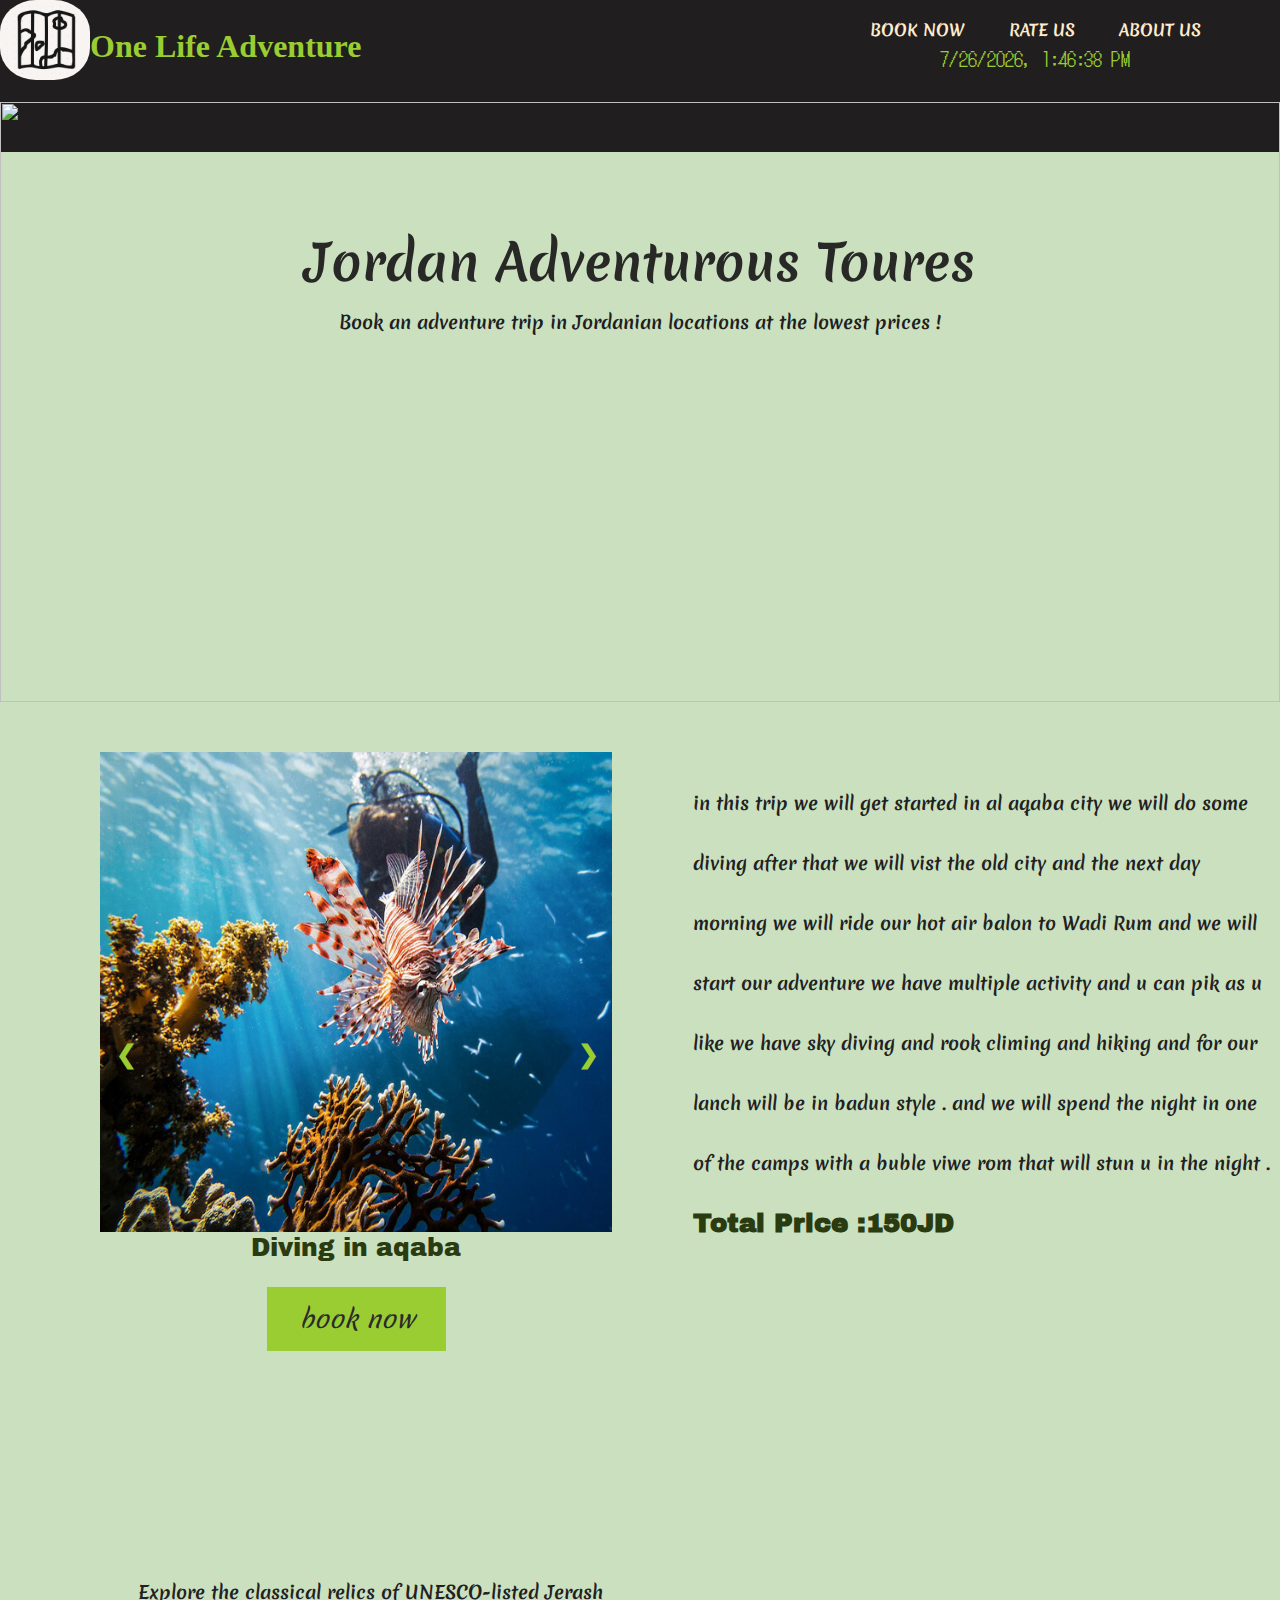
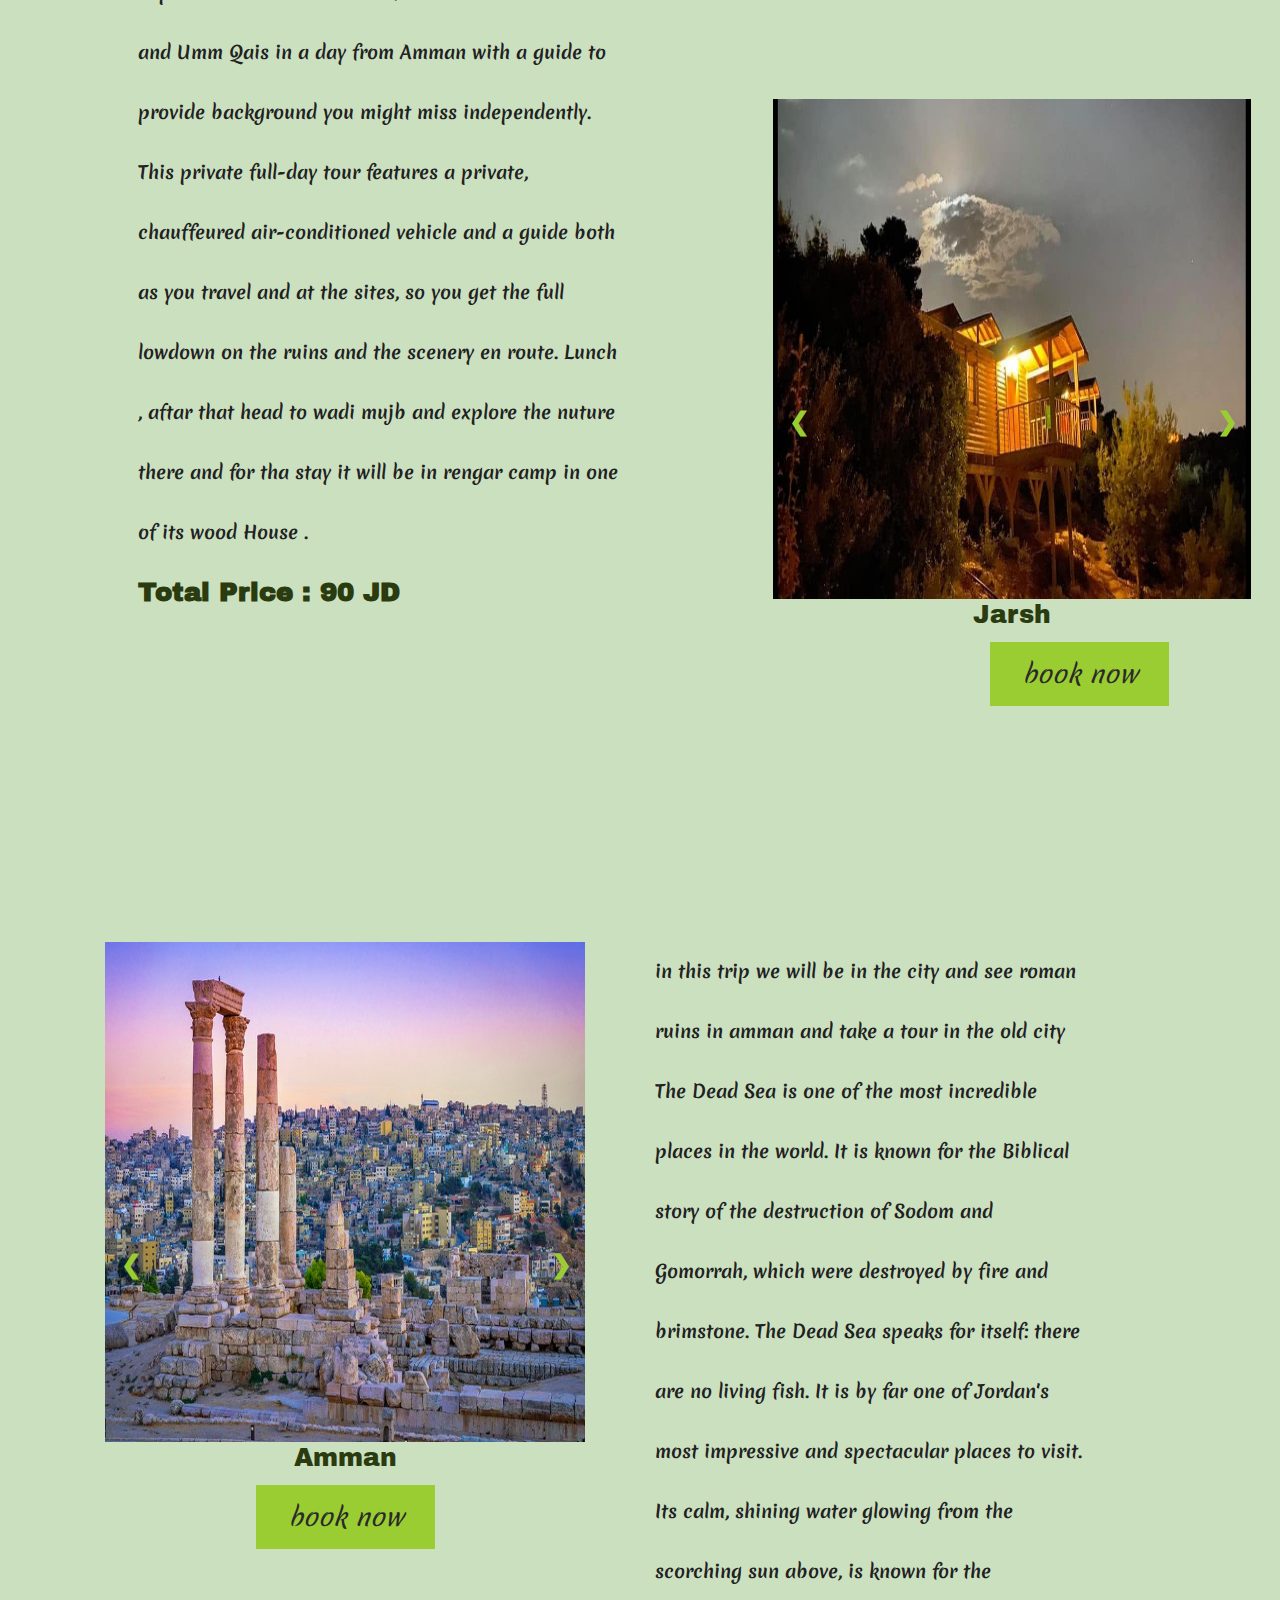
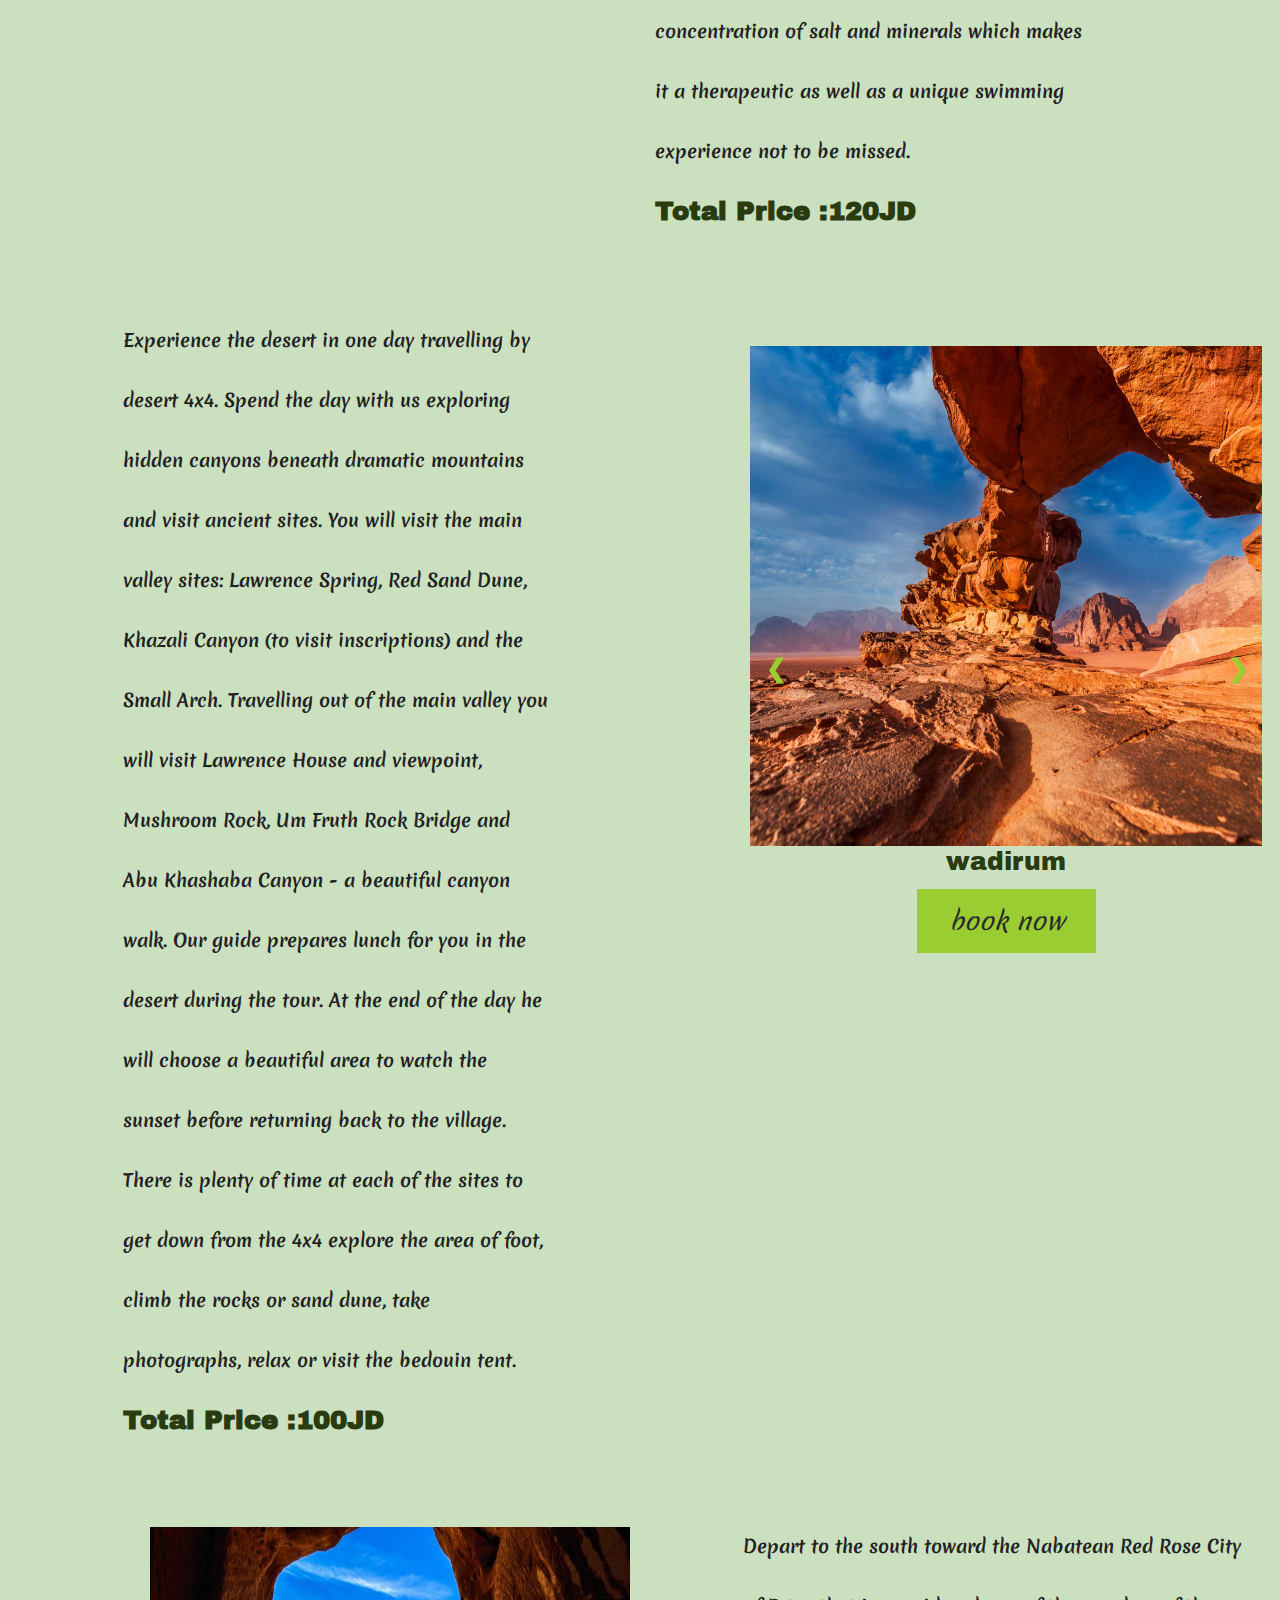
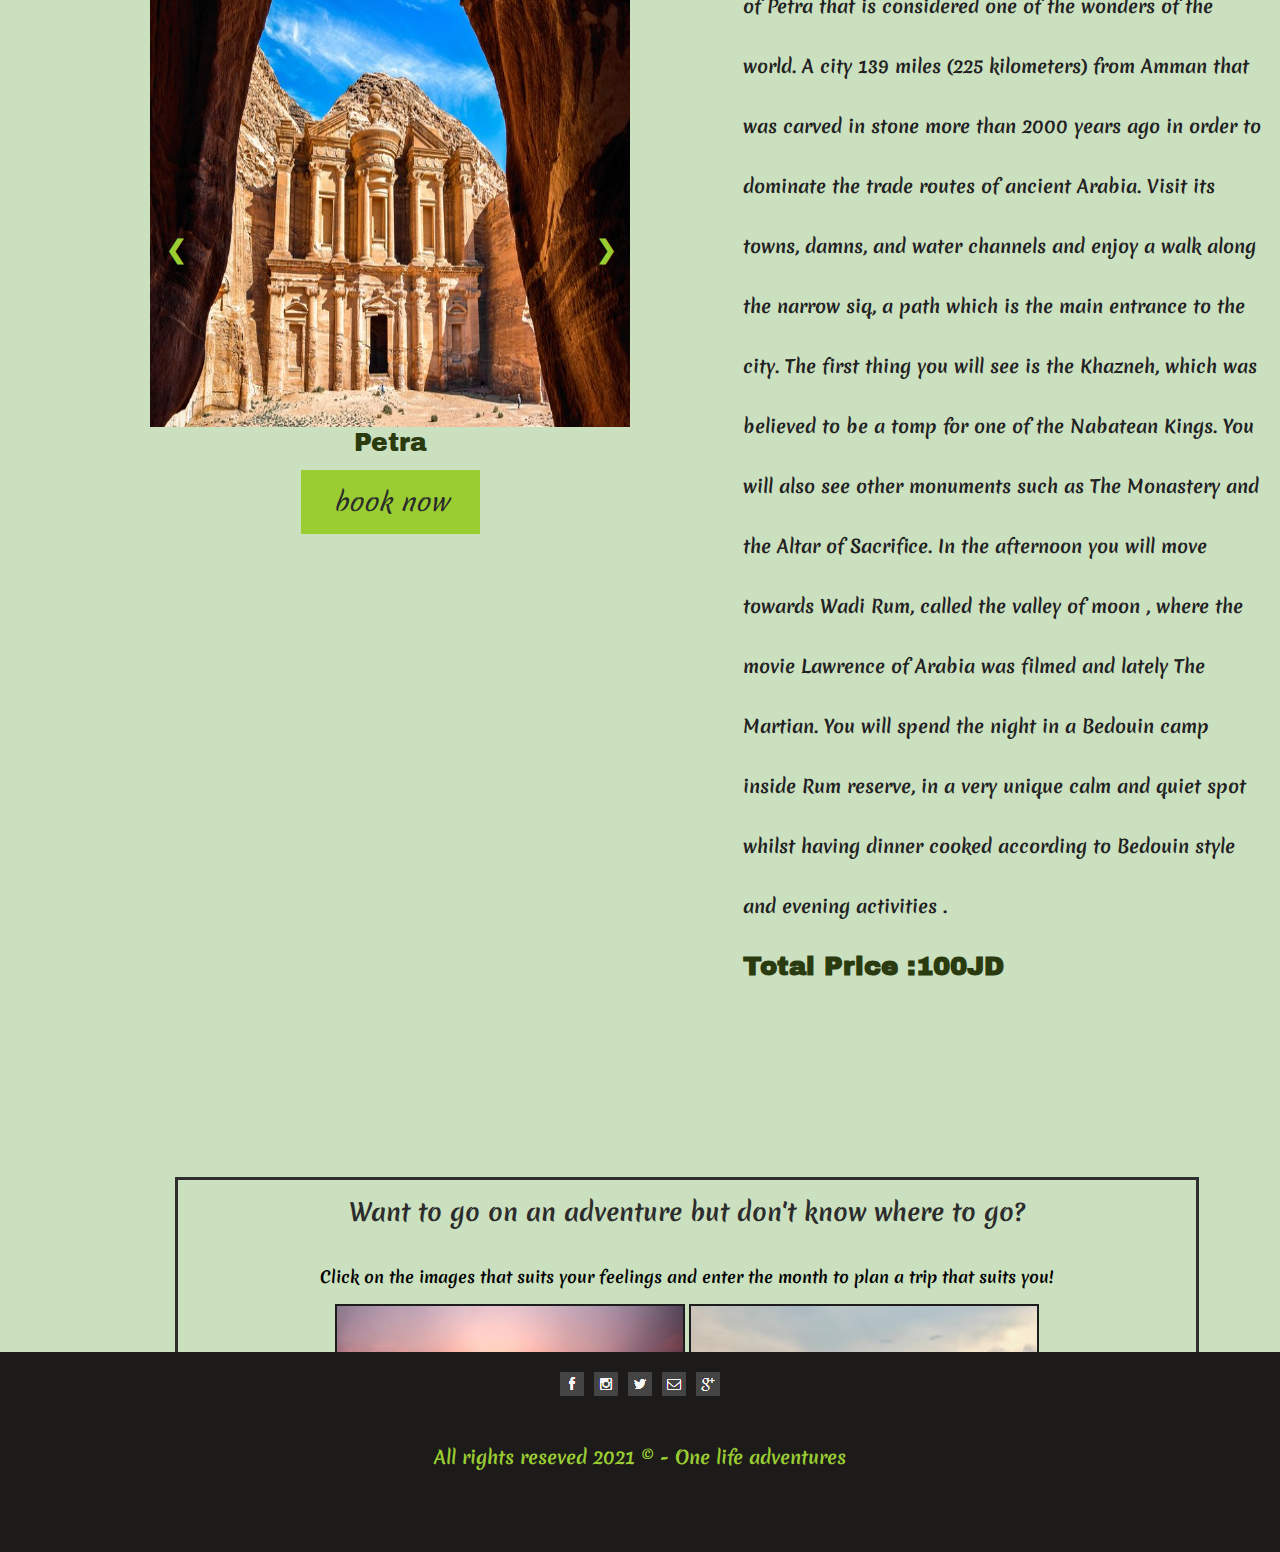
==== commit 6683632f: "home page 2" ====
--- a/index.html
+++ b/index.html
@@ -44,7 +44,7 @@
         </div>
   </header>
   <main>
-    
+   
   <div id="slideshow1" class="slideshow-container">
     <div class="mySlides ">
       
@@ -325,6 +325,7 @@
             </p>
         </div>
     </div>
+  
 
     <div id="tripgenerator">
       <h2>Want to go on an adventure but don't know where to go? </h2>
--- a/css/index.css
+++ b/css/index.css
@@ -1,7 +1,6 @@
 *{
   box-sizing: border-box;
 }
-
 body{
   text-align: center;
   width: 100%;
@@ -9,15 +8,12 @@
   margin: 0%;
   padding: 0%;
   height:fit-content;
- 
-}
-
+}
 #logo{
     width:90px;
     height: 80px;
     float: left;
     border-radius:40%;
- 
 }
 #h1header{
   text-align: left; 
@@ -29,7 +25,6 @@
   color:yellowgreen;
   position: relative;
 }
-
 #one ul {
     width:100%;
     vertical-align: middle;
@@ -39,7 +34,7 @@
 }
 .links:hover{
     transform: rotateZ(-10deg);
-    box-shadow: 0 2px 0 #444a4d;
+    box-shadow: 0 2px 0 #444A4D;
     transition-duration: 0.5s;
     transition-delay: 0s;
     transition-timing-function: cubic-bezier(.77,-0.7,.24,1.64);
@@ -55,15 +50,11 @@
 @keyframes skew{
     from {transform:skewX(3deg);}
     to { transform:skewX(-3deg);}
-
-}
-
-
+}
 #one ul li {
  display: inline-block;
  margin-top:0px;
  margin-left:40px;
-
 }
 #one a {
 color: blanchedalmond;
@@ -76,9 +67,7 @@
 color: rgb(133, 131, 131);
 }
 #one {
-
     background-color: rgb(32, 30, 30);
-    
   }
 .heroImagesSlides {
     display:flex;
@@ -86,12 +75,9 @@
     bottom: 50px;
     height:600px;
 }
-
 #two h1:hover{
-
     color: white;
     transition-duration:1s;
-
 }
 #two h1,p {
   font-family: 'Merienda', cursive;
@@ -100,18 +86,12 @@
   position: relative;
   bottom:520px;
   overflow: visible;
-
-  
 }
 #two h1{
-
     font-size: 50px;
    color: rgb(40, 41, 39);
    position:relative;
-  
-
-}
-
+}
 #two p{
   font-size: large;
   color:  rgb(32, 30, 30);
@@ -121,7 +101,6 @@
   padding-bottom: 0px;
   height: 600px;
 }
-
 /* Slideshow */
 #slideshow1{
   position: relative;
@@ -161,8 +140,6 @@
   height: 100vh;
   max-width: 40%;
   margin: 400px;
-
-
   display:inline-block;
   flex-direction: column;
 }
@@ -175,32 +152,28 @@
   height: 250px;
   margin: 400px;
 }
-
 .prev, .next {
-
-	height:50px;
-	width:50px;
+  height:50px;
+  width:50px;
   position: relative;
   top: -250px;
   padding: 16px;
   margin-top: auto;
   font-weight: bold;
   font-size: 25px;
-
   border-radius: 0 3px 3px 0; 
 }
 main{
   margin: 0px;
   padding: 0px;
- 
-}
-#textOne{
-  padding: 0px;
-  margin: 0px;
-  /* display: inline-block; */
-}
+height: 5400px !important ;
+overflow: hidden;
+
+}
+
+
 #textOne p{
-  margin-left: 650px;
+  margin-left:550px;
   width: 90%;
   display: inline-block; 
 position: relative;
@@ -215,18 +188,16 @@
  display: flexbox;
   flex-direction: column;
 }  
-
 #textTwo{
   position: relative;
   left: 40px;
   width:50%;
 padding: 55px;
 display:inline-block}
-
 #textThree{
   position: relative;
  top: -140px; 
- margin-left: 670px;
+ margin-left:550px;
  width: 90%;
 } 
 #textfour{
@@ -236,11 +207,10 @@
 }
 #textFive{
   position: relative;
-  margin-left: 670px;
+  margin-left:550px;
   width: 80%;
   top:-670px;
 }
-
 /* Position the "next button" to the right */
 .next {
   float: right;
@@ -248,7 +218,6 @@
   border-radius: 15px 50px 0 15px;
   color: yellowgreen;
 }
-
 .prev {
   float: left;
   right: 0;
@@ -259,7 +228,6 @@
 .prev:hover, .next:hover {
   background-color: rgba(104, 100, 100, 0.8);
 }
-
 strong{
   font-size:26px;
   color:rgb(42, 59, 16);
@@ -268,9 +236,7 @@
   display: inline;
   /* left:375px;
   top:55px; */
-  
-}
-
+}
 /* Caption text */
 .text {
   color: rgb(42, 59, 16);
@@ -281,11 +247,9 @@
   width: 100%;
   text-align: center;
   font-family: 'Archivo Black', sans-serif;
-  
-}
-
+}
 .textbeside{
-  position: relative;
+  /* position: relative; */
   /* left: 700px; */
   /* top: -150px;  */
   /* font-size: 12px; */
@@ -312,7 +276,7 @@
   font-style: italic;
   font-family:'Merienda', cursive;
 font-size: x-large;
-  color: #2a2a2b;
+  color: #2A2A2B;
   background-color: yellowgreen;
   /* position: relative;
   bottom:20px; */
@@ -348,8 +312,6 @@
   position: relative;
   top: -5px;
 }
-
-
 /* trip generator */
 #tripgenerator{
   border: rgb(46, 46, 46) solid 3px;
@@ -358,10 +320,7 @@
   margin-left: 175px;
   position: relative;
   bottom:4100px;
-
-
-}
-
+}
 #imges img{
   width: 350px;
   height: 350px;
@@ -388,7 +347,6 @@
  position: relative;
  left: 90px;
  bottom: 20px;
-
 }
 #button{
   font-size:medium;
@@ -399,8 +357,6 @@
   left: 90px;
   bottom: 20px;
 }
-
-
 /* footer */
 footer{
   background-color:rgb(29, 26, 26) ;
@@ -411,7 +367,6 @@
   margin-bottom: 0;
   padding-top: 0px;
   height:200px;
-  
 }
 footer p{
 font-family:'Merienda', cursive ;
@@ -425,11 +380,10 @@
     display: inline-block;
     width:30px;
     height:40px;
-
 }
 #icons{
     padding: 20px;
 }
 div{
   margin:0 auto;
-}
+}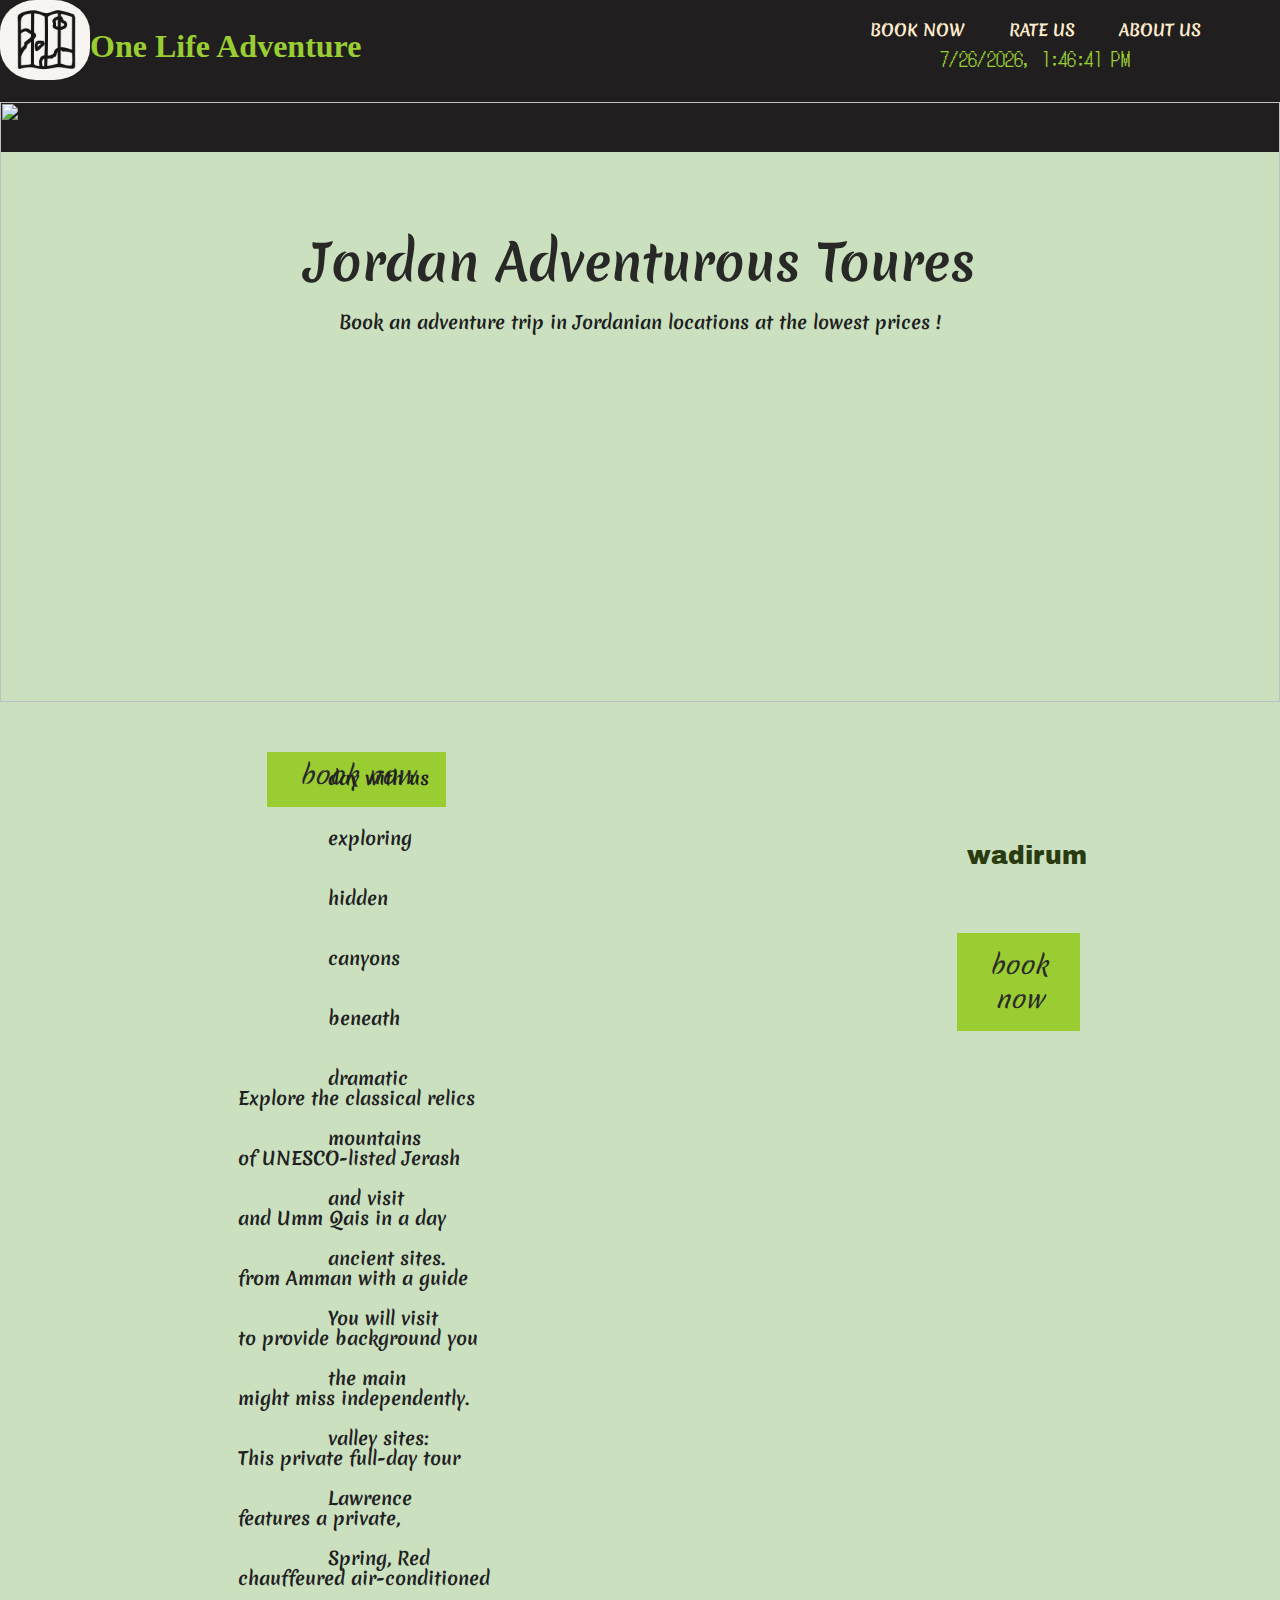
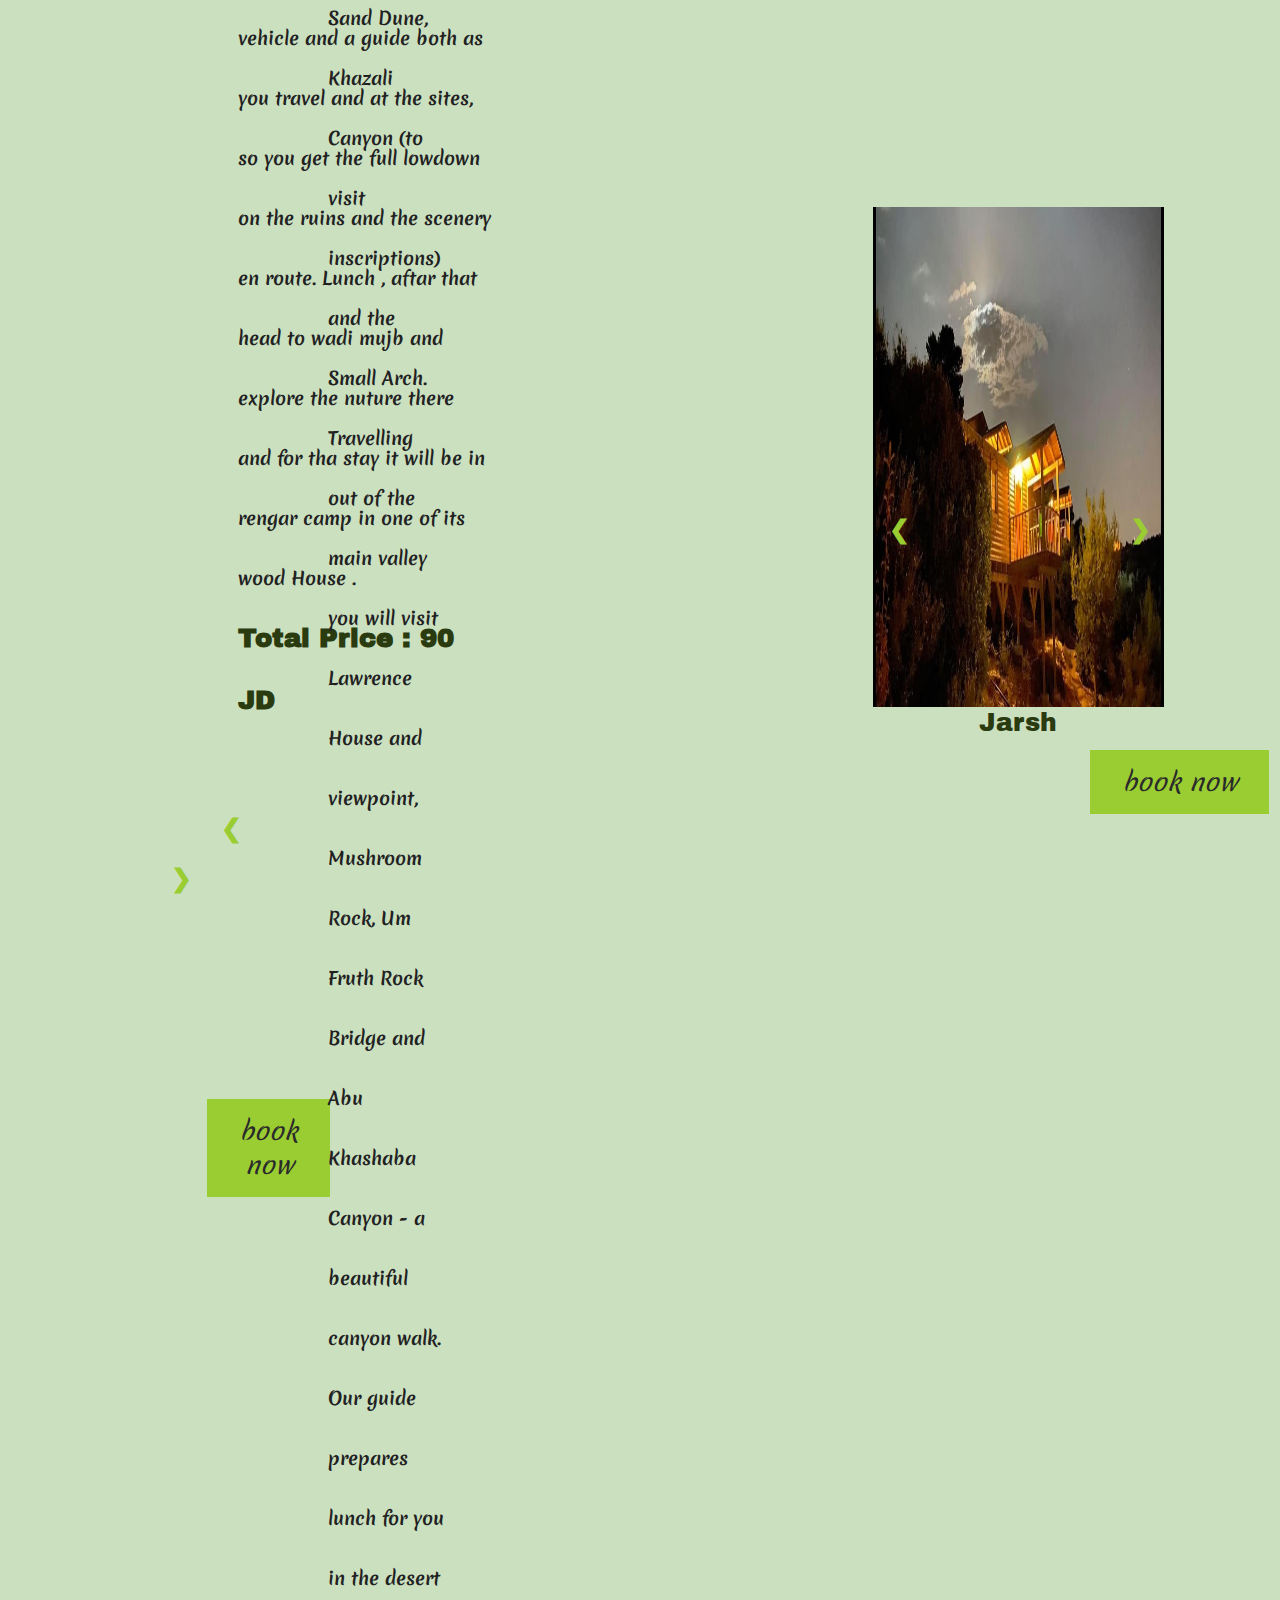
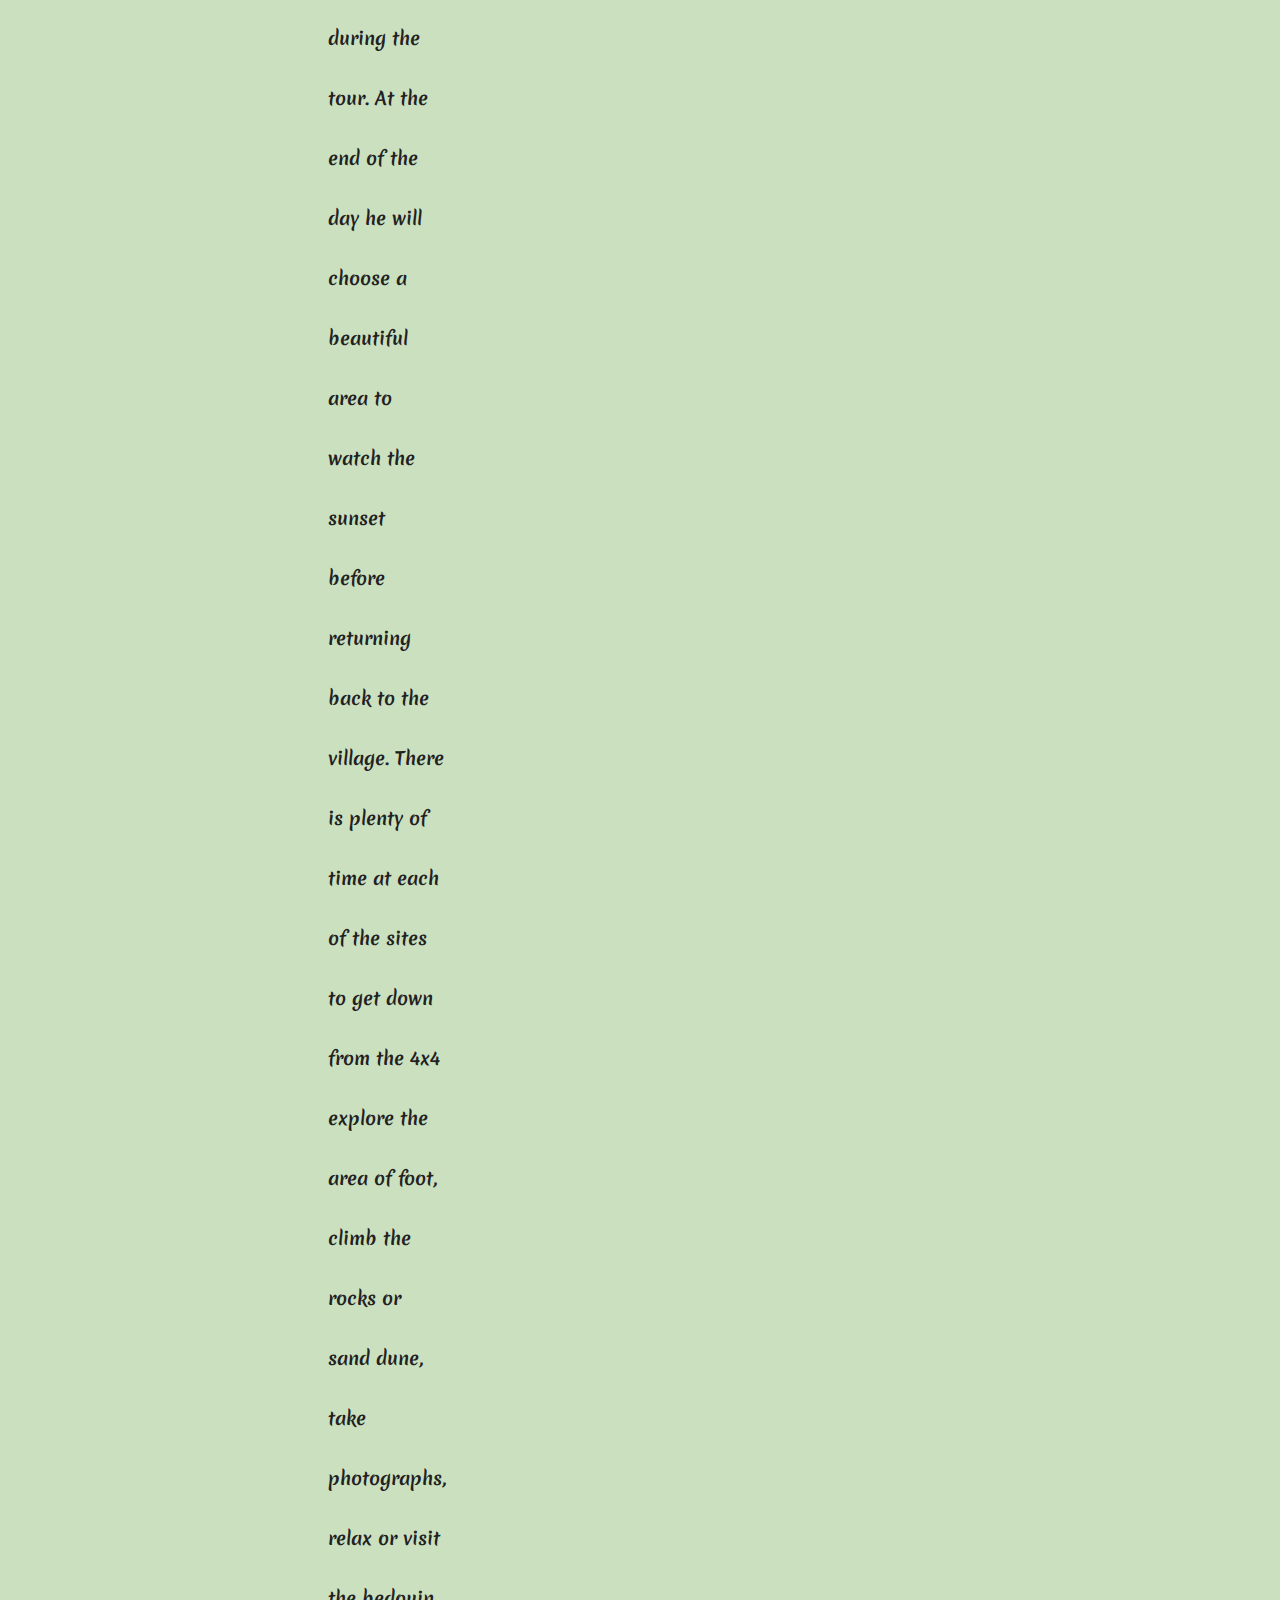
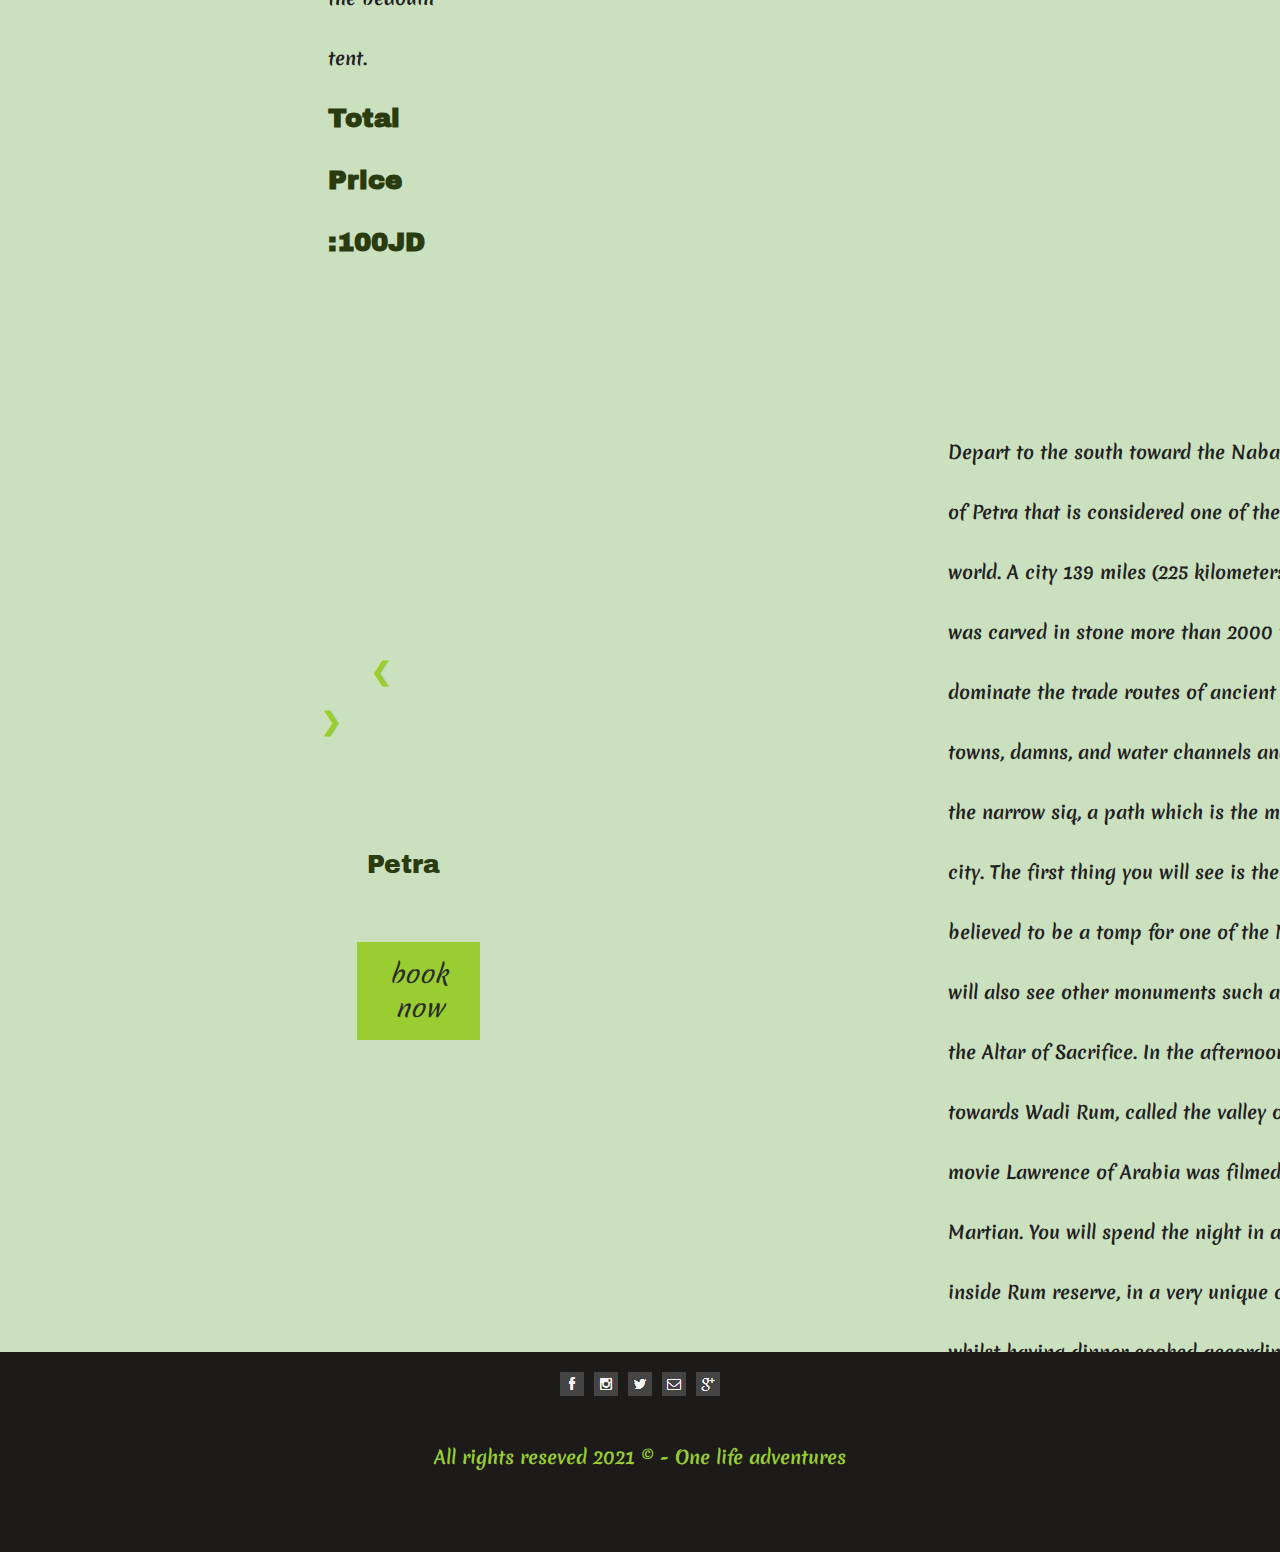
==== commit 49a90182: "Merge branch 'main' into ibrahem2" ====
--- a/index.html
+++ b/index.html
@@ -88,7 +88,11 @@
 
     <button type="button"class="book" id="buttonOne"><a class="textBoutm" href="booking.html">book now</a></button> 
 
+
     <div id="textOne" class="textbeside ">
+
+    <div class="textbeside ">
+
         <p>
           in this trip we will get started in al aqaba city we will do some diving after that we will vist the old city
           and the next day morning we will ride our hot air balon to Wadi Rum and we will start our adventure 
@@ -186,8 +190,13 @@
 
             <button type="button"class="book" id="buttonThree"><a class="textBoutm" href="booking.html">book now</a></button> 
 
+
             <div id="textThree" class="textbeside ">
                 <p >
+
+            <div class="textbeside ">
+                <p id="textThree">
+
                   in this trip we will be in the city and see roman ruins in amman and take a tour 
                   in the old city 
                   The Dead Sea is one of the most incredible places in the world. 
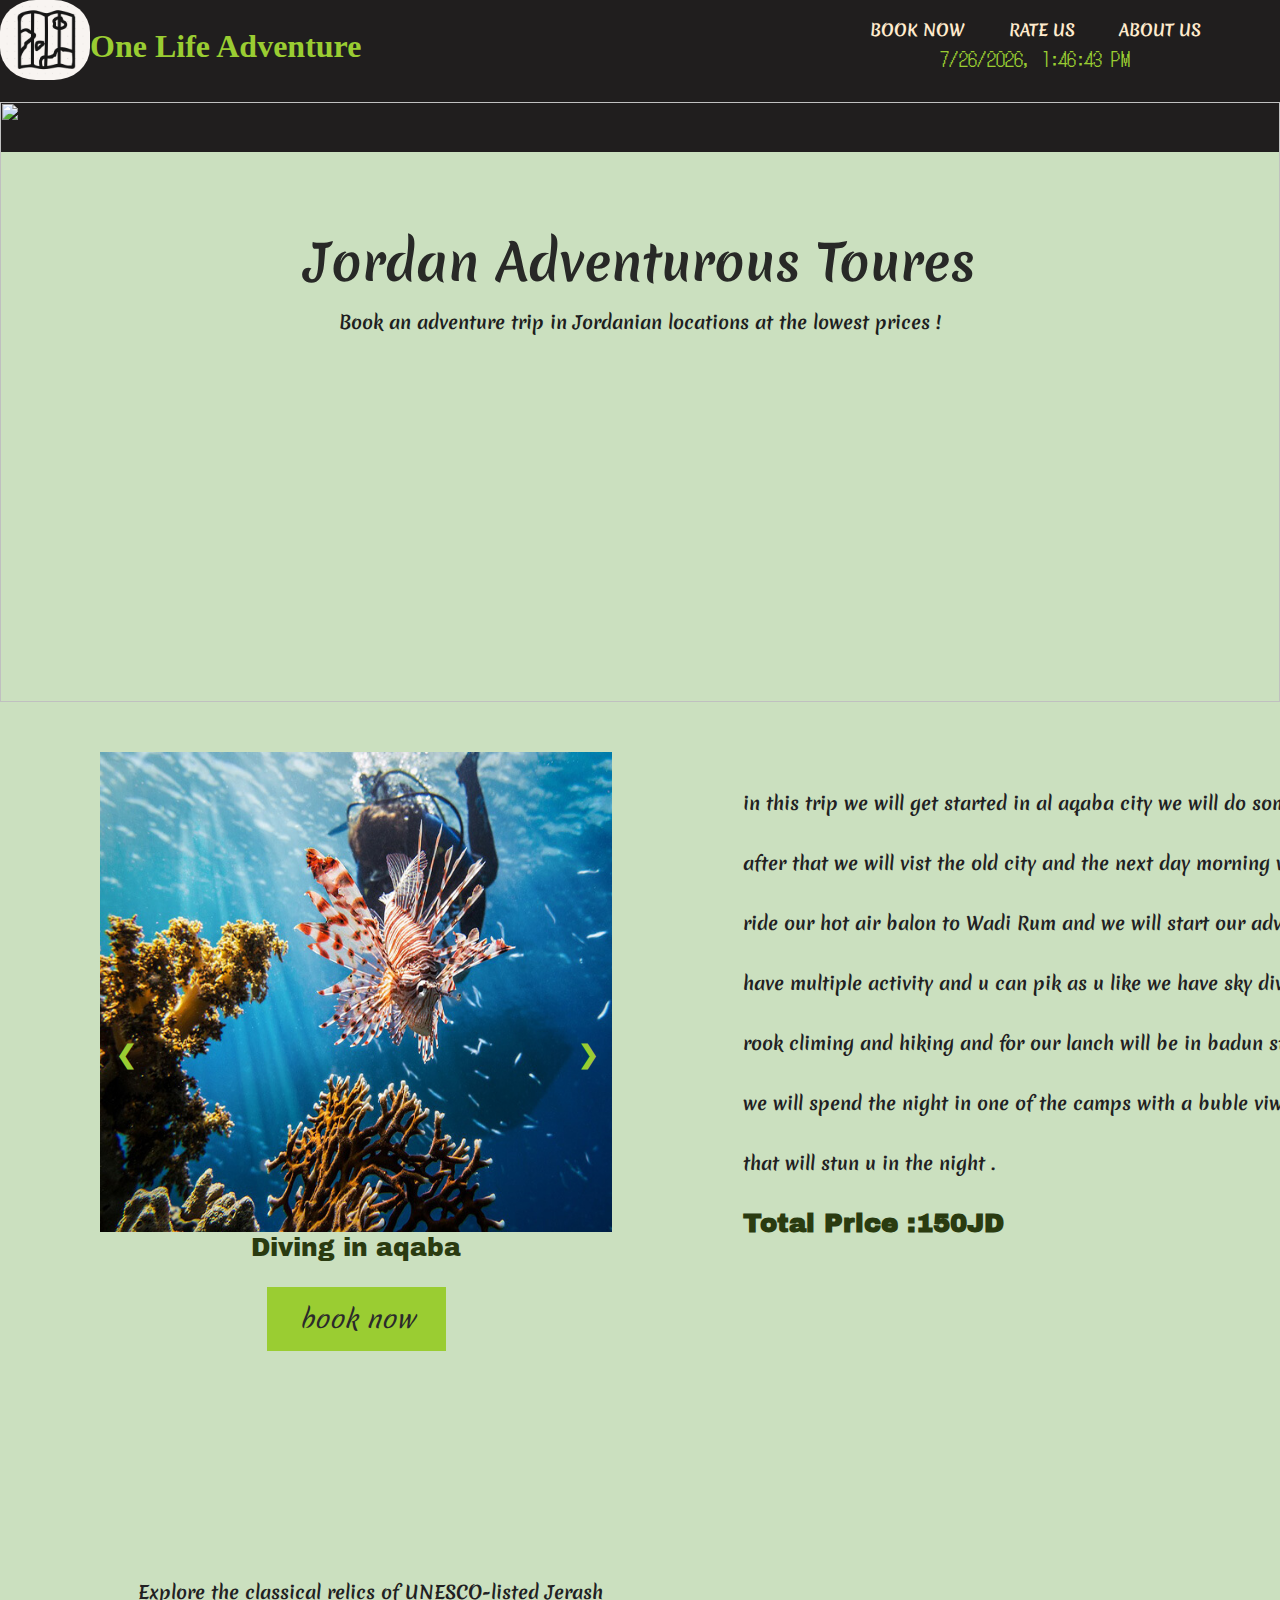
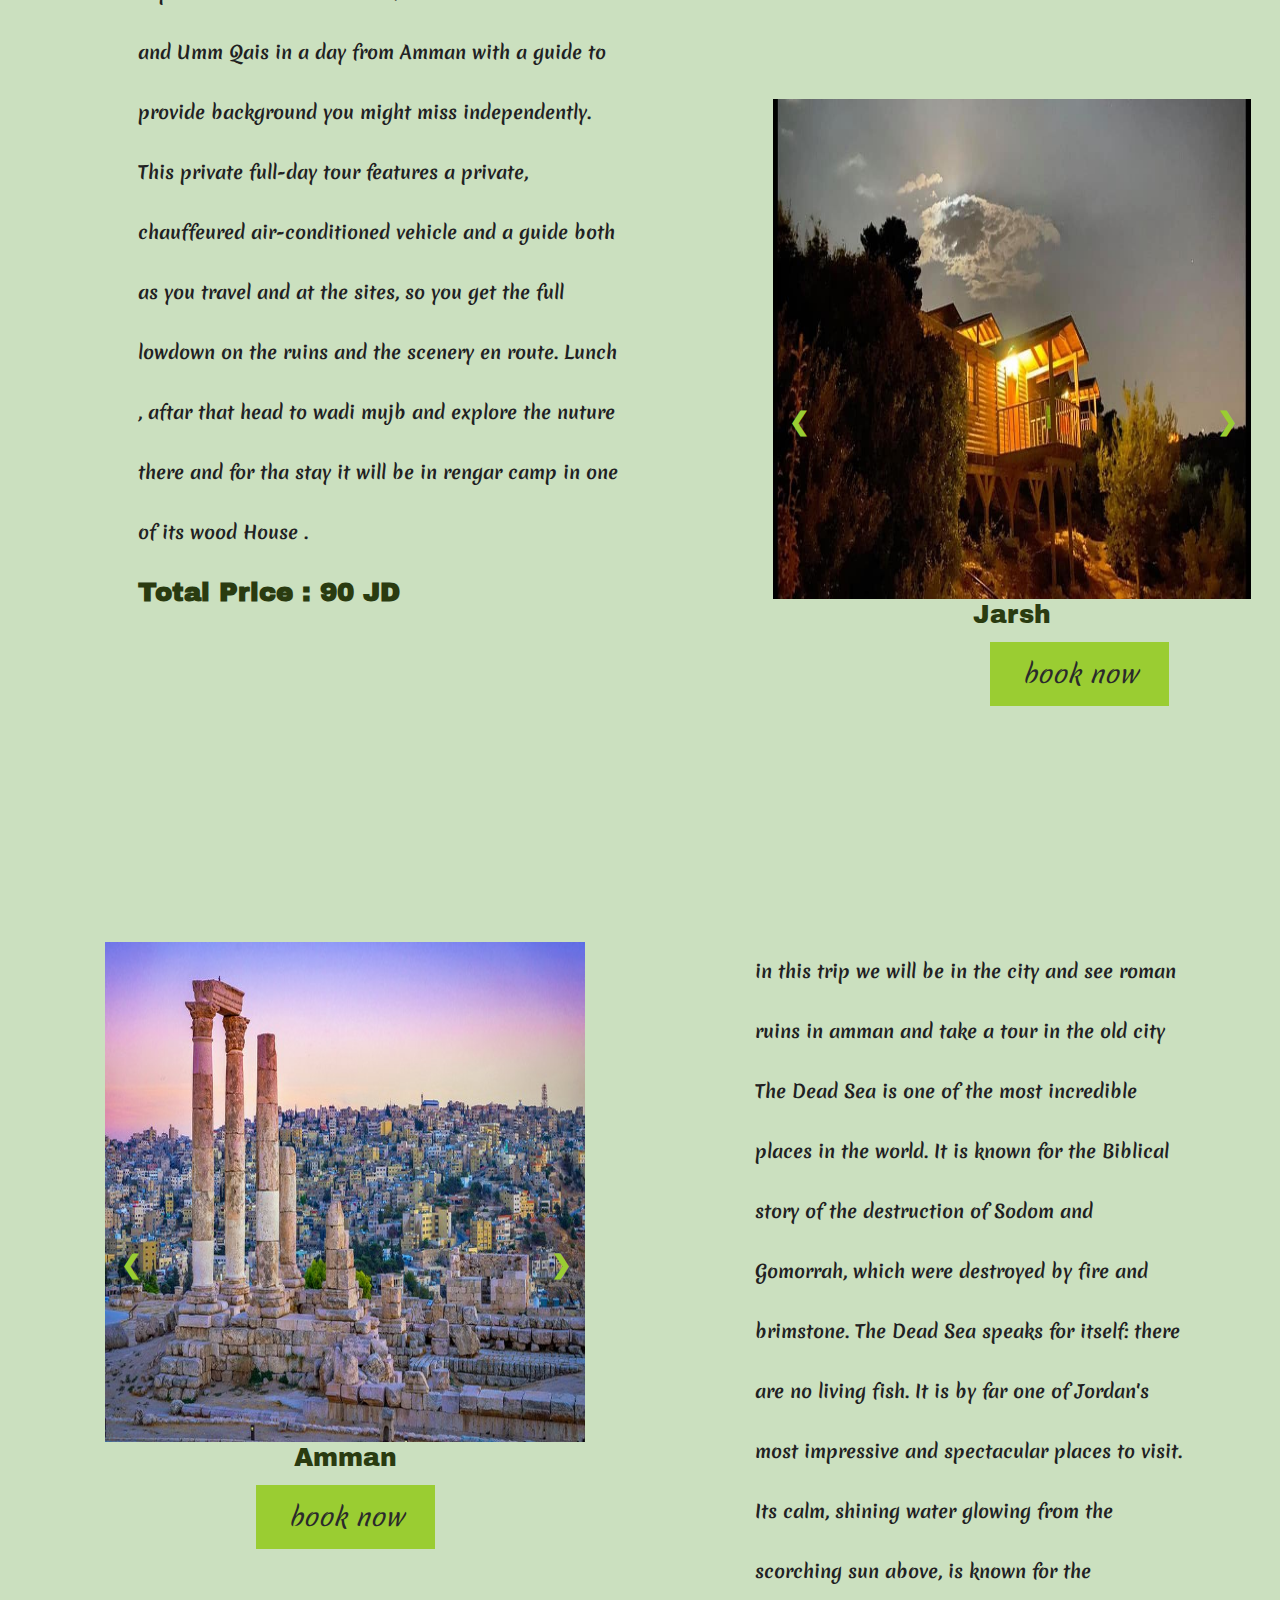
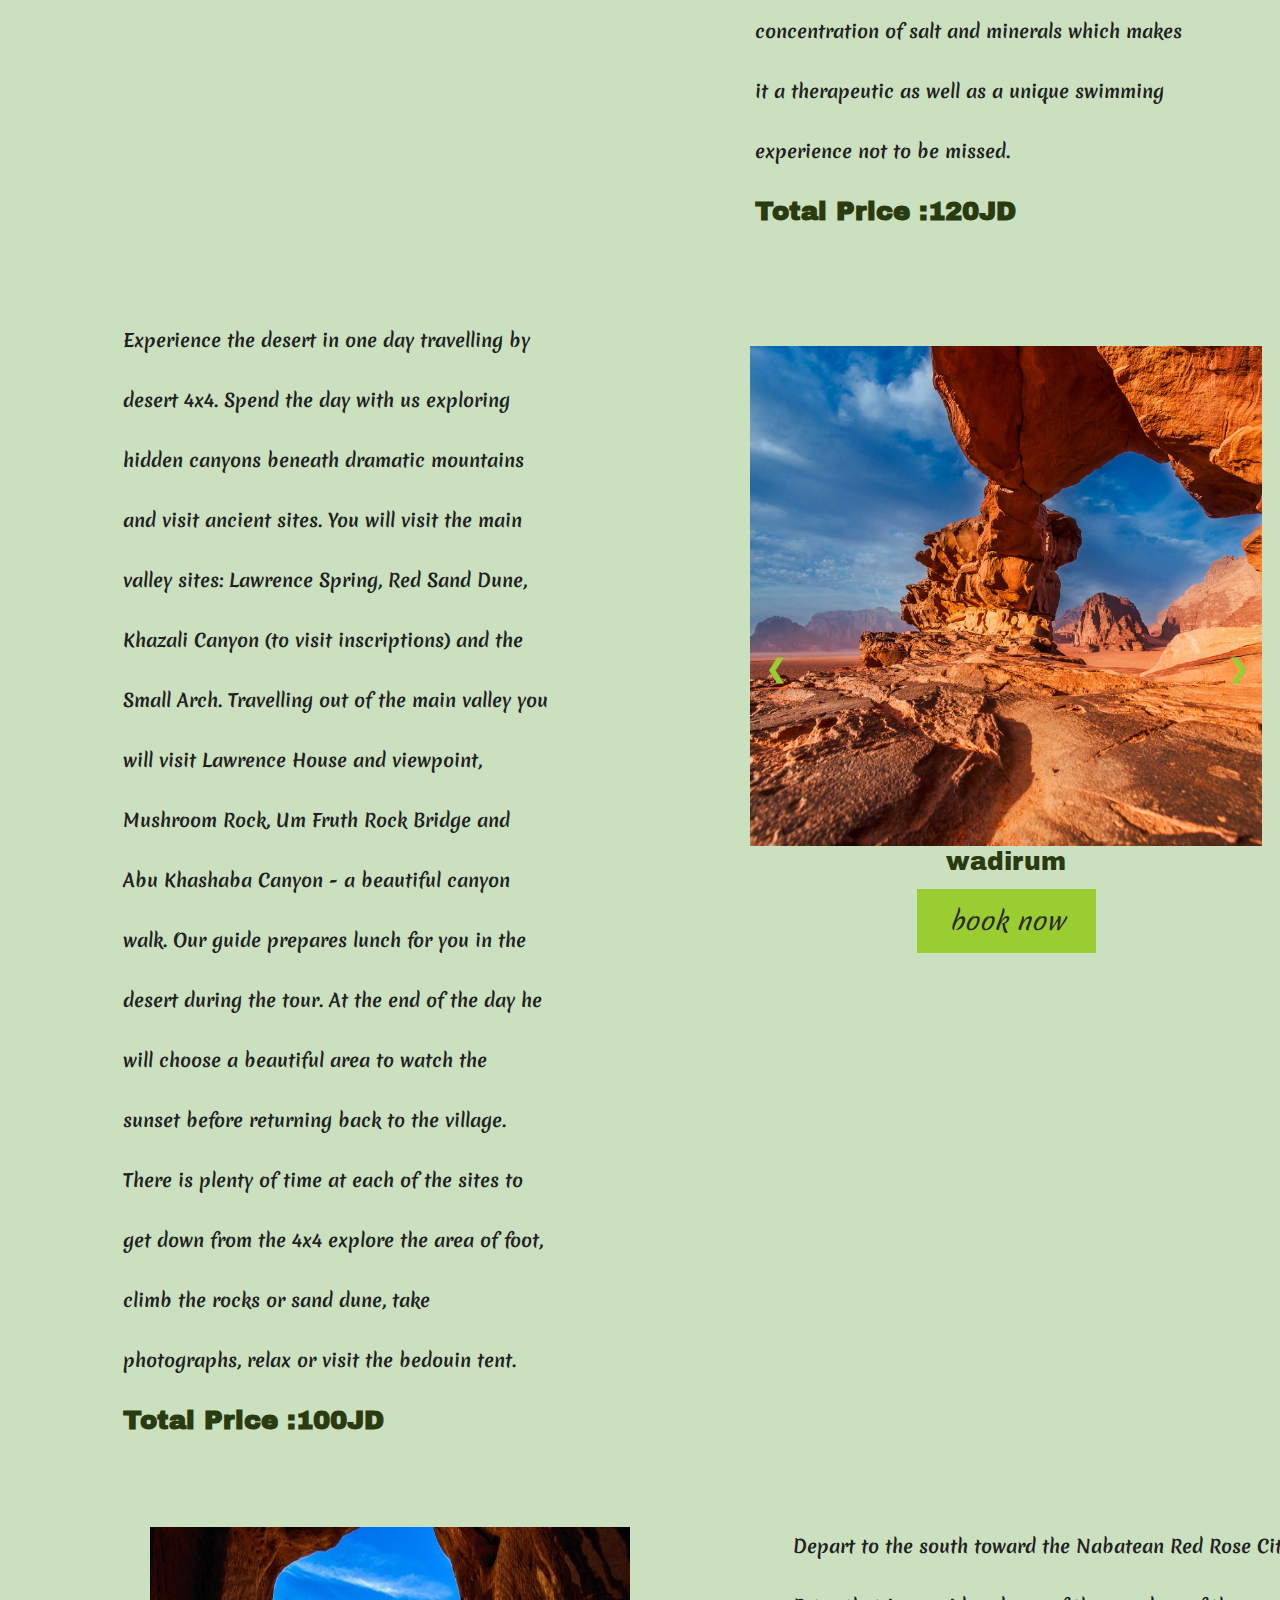
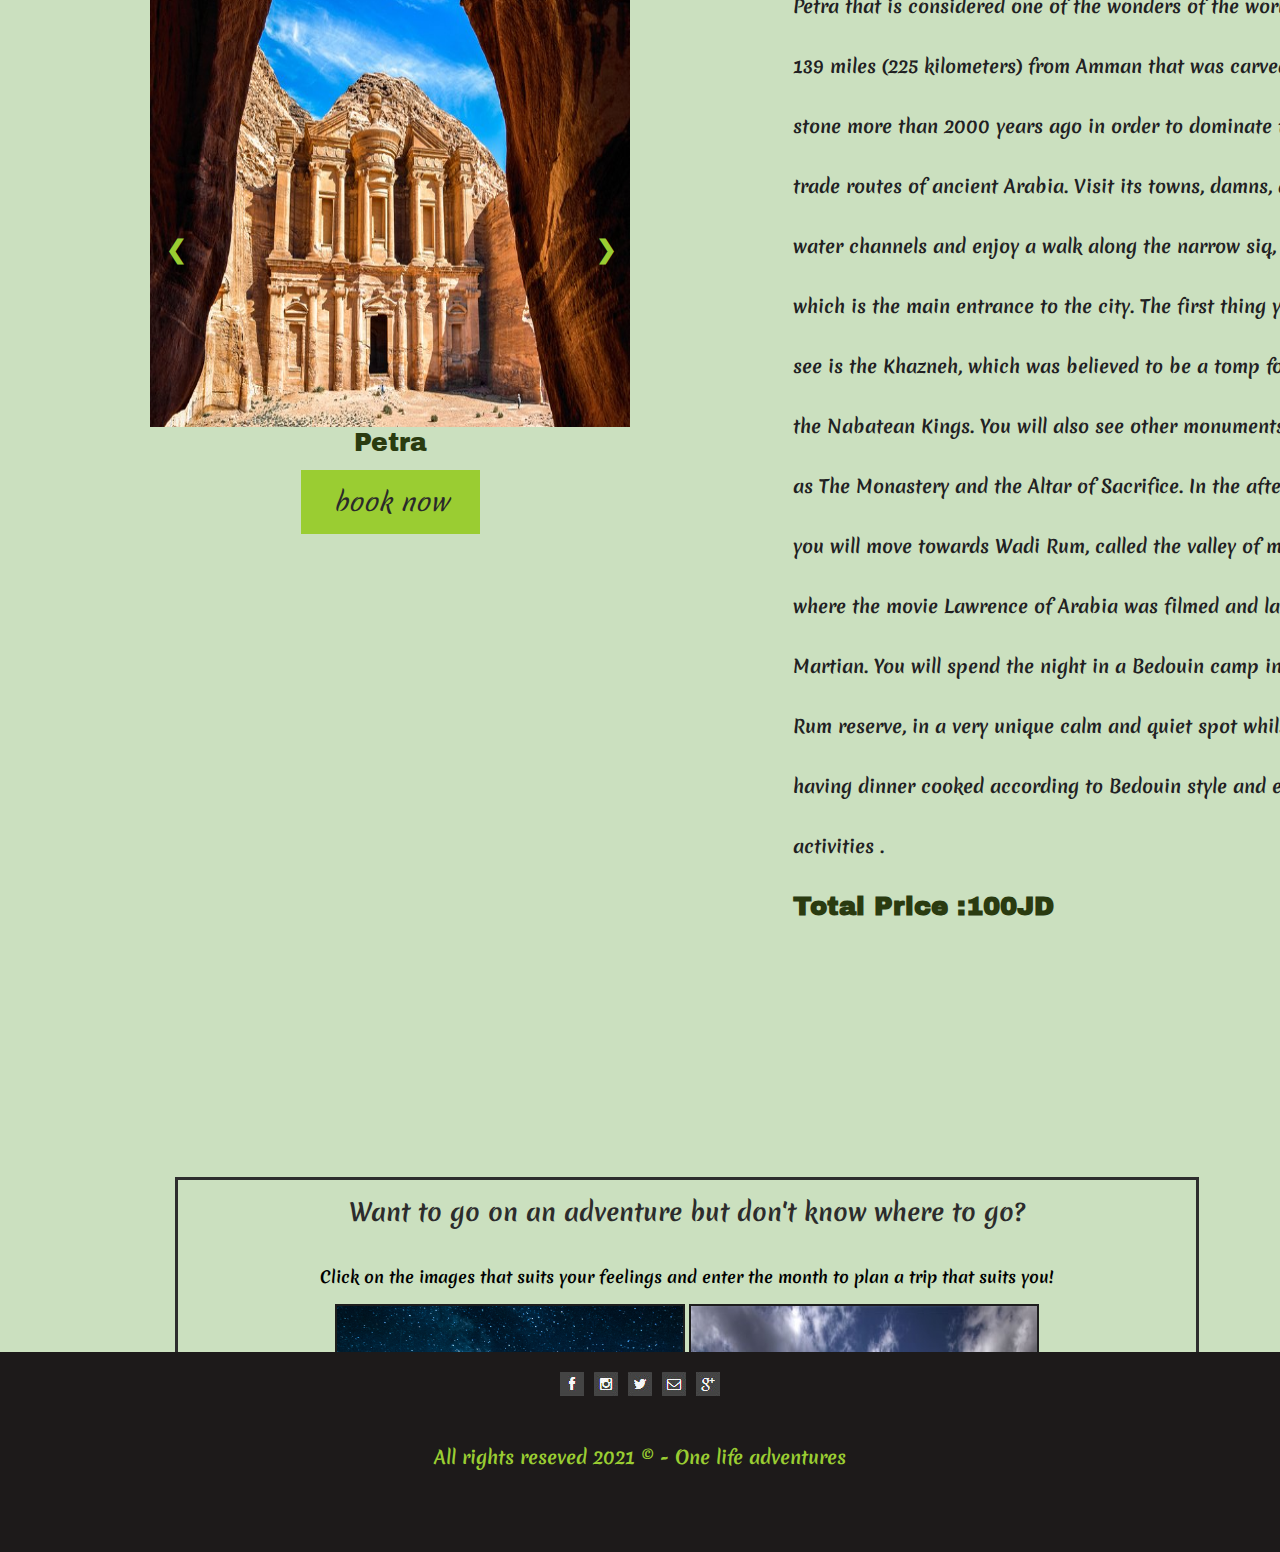
==== commit 1824141f: "final" ====
--- a/index.html
+++ b/index.html
@@ -8,7 +8,6 @@
     <link rel="stylesheet" href="css/reset.css">
     <link href="https://fonts.googleapis.com/css2?family=Merienda:wght@700&family=Yellowtail&display=swap" rel="stylesheet"> 
     <link href="https://fonts.googleapis.com/css2?family=Reggae+One&display=swap" rel="stylesheet">
-
     <link href="https://fonts.googleapis.com/css2?family=DotGothic16&display=swap" rel="stylesheet">
     <link rel="preconnect" href="https://fonts.gstatic.com">
 <link href="https://fonts.googleapis.com/css2?family=Oi&display=swap" rel="stylesheet">
@@ -17,9 +16,6 @@
 <link rel="preconnect" href="https://fonts.gstatic.com">
 <link href="https://fonts.googleapis.com/css2?family=Archivo+Black&family=Oi&family=PT+Sans:ital@1&display=swap" rel="stylesheet">
     <link rel="stylesheet" href="css/index.css"> 
-   
-      
-    
 </head>
 <body class="home">
     <header>
@@ -33,9 +29,7 @@
             <li id="dateTime"><span id="datetime"></span></li>
         </ul>
         </div>
-        
         <div id ="two">
-           
             <img class="heroImagesSlides" src="https://jordantrail.org/wp-content/uploads/2020/10/Ali-Barqawi-Studios-Explore-Series-Travel-Adventure-Jordan-Trail-Thru-Hike-2018-Day-05-Beit-Idis-to-Rasoun-029-1.jpg" style="width:100%">
             <img class="heroImagesSlides" src="https://jordantrail.org/wp-content/uploads/2020/10/Region-2-2.jpg" style="width:100%">
             <img class="heroImagesSlides" src="https://jordantrail.org/wp-content/uploads/2020/10/Ali-Barqawi-Studios-Explore-Series-Travel-Adventure-Jordan-Trail-Thru-Hike-2018-Day-04-Pella-to-Beit-Idis-004-1.jpg" style="width:100%">
@@ -44,336 +38,251 @@
         </div>
   </header>
   <main>
-   
-  <div id="slideshow1" class="slideshow-container">
-    <div class="mySlides ">
-      
-      <img src="img/jordan-top-attractions-wadi-rum.jpg" style="width:100%">
-      <div class="text">Wadi rum</div>
-    </div>
-
-    <div class="mySlides ">
- 
-      <img src="img/53543308_389407538276193_1460698775138861056_n.jpg" style="width:100%">
-      <div class="text">Night in wadi rum</div>
-    
-    </div>
-
-    <div class="mySlides ">
-      <img src="img/jordan-top-attractions-petra.jpg" style="width:100%">
-      <div class="text">Petra</div>
-    </div>
-<div class="mySlides ">
-      <img src="img/Intrepid-Travel-jordan_petra_ancient-city-rock-carved.jpg" style="width:100%">
-      <div class="text">Petra</div>
-    </div>
-
-    
-    <div class="mySlides ">
-     
-      <img src="img/jordan-top-attractions-aqaba.jpg" style="width:100%">
-      <div class="text">Aqaba</div>
-    </div>
-    
-    <div class="mySlides ">
- 
-      <img src="img/diving-in-aqaba.jpg" style="width:100%">
-      <div class="text">Diving in aqaba</div>
-    </div>
-
-    <a class="prev" onclick="plusSlides(-1,slideshow1)">&#10094;</a>
-    <a class="next" onclick="plusSlides(1, slideshow1)">&#10095;</a>
-    <br>
-    <br>
-
-    <button type="button"class="book" id="buttonOne"><a class="textBoutm" href="booking.html">book now</a></button> 
-
-
-    <div id="textOne" class="textbeside ">
-
-    <div class="textbeside ">
-
-        <p>
-          in this trip we will get started in al aqaba city we will do some diving after that we will vist the old city
-          and the next day morning we will ride our hot air balon to Wadi Rum and we will start our adventure 
-          we have multiple activity and u can pik as u like we have sky diving and rook climing and hiking
-          and for our lanch will be in badun style  .
-          and we will spend the night in one of the camps with a buble viwe rom that will stun u in the night .
-          <br>
-          <strong>Total Price :150JD</strong>
-        </p>
-
-    </div>
-</div>
-
-    <br>
-    <div class="textbeside ">
-      <p id="textTwo">
-        Explore the classical relics of UNESCO-listed Jerash and Umm Qais in a day from Amman
-        with a guide to provide background you might miss independently. 
-        This private full-day tour features a private, chauffeured air-conditioned vehicle and a guide both
-        as you travel and at the sites, so you get the full lowdown on the ruins and the scenery en route. 
-        Lunch , aftar that head to wadi mujb and explore the nuture there 
-        and for tha stay it will be in rengar camp in one of its wood House .
-        <br>
-        <strong>Total Price : 90 JD</strong>
-      </p>
-
-  
-  <div id="slideshow2" class="slideshow-container">
-    <div class="mySlides ">
-      
-      <img src="img/wadi-mujib.jpg" style="width:100%">
-      <div class="text">Wadi mujb</div>
-    </div>
-    
-    <div class="mySlides ">
-     
-      <img src="img/wadi-mujb2.jpg" style="width:100%">
-      <div class="text">Wadi mujb</div>
-
-    </div>
-    
-    <div class="mySlides ">
- 
-      <img src="img/jarsh.jpg" style="width:100%">
-      <div class="text">Jarsh</div>
-    </div>
-
-    <div class="mySlides ">
- 
-      <img src="img/jordan-top-attractions-jerash-ruins.jpg" style="width:100%">
-      <div class="text">Jarsh</div>
-    </div>
-
-    <div class="mySlides ">
- 
-      <img src="img/renger1.jpg" style="width:100%">
-      <div class="text">Jarsh</div>
-    </div>
-
-    <div class="mySlides ">
- 
-      <img src="img/renger 2.jpg" style="width:100%">
-      <div class="text">Jarsh</div>
-    </div>
-
-
-    <a class="prev" onclick="plusSlides(-1,slideshow2)">&#10094;</a>
-    <a class="next" onclick="plusSlides(1, slideshow2)">&#10095;</a>
-    <button type="button"class="book" id="buttonTwo"><a class="textBoutm" href="booking.html">book now</a></button> 
-   
-    
-    </div>
-</div>
-        <div id="slideshow3" class="slideshow-container">
-            <div class="mySlides ">
-              
-              <img src="img/deadsee2.jpg" style="width:100%">
-              <div class="text">Deadsee rum</div>
-            </div>
-            
-            <div class="mySlides ">
-             
-              <img src="img/deadsee3.jpg" style="width:100%">
-              <div class="text">Deadsee</div>
-            </div>
-            
-            <div class="mySlides ">
-         
-              <img src="img/jordan-top-attractions-roman-ruins-in-amman.jpg" style="width:100%">
-              <div class="text">Amman</div>
-            </div>
-        
-            <a class="prev" onclick="plusSlides(-1,slideshow3)">&#10094;</a>
-            <a class="next" onclick="plusSlides(1, slideshow3)">&#10095;</a>
-
-            <button type="button"class="book" id="buttonThree"><a class="textBoutm" href="booking.html">book now</a></button> 
-
-
-            <div id="textThree" class="textbeside ">
-                <p >
-
-            <div class="textbeside ">
-                <p id="textThree">
-
-                  in this trip we will be in the city and see roman ruins in amman and take a tour 
-                  in the old city 
-                  The Dead Sea is one of the most incredible places in the world. 
-                  It is known for the Biblical story of the destruction of Sodom and Gomorrah,
-                   which were destroyed by fire and brimstone. 
-                   The Dead Sea speaks for itself: there are no living fish. It is by far one of Jordan's most impressive
-                    and spectacular places to visit.
-                     Its calm, shining water glowing from the scorching sun above, 
-                     is known for the concentration of salt and minerals which makes it a therapeutic
-                      as well as a unique swimming experience not to be missed. 
-                      <br>
-                      <strong>Total Price :120JD</strong>
-                </p>
-        
-            </div>
-           
-        </div>  
-
-    
-        <div id="slideshow4" class="slideshow-container">
-          <div class="mySlides ">
-            
-            <img src="img/jordan-top-attractions-wadi-rum.jpg" style="width:100%">
-            <div class="text">Wadi rum</div>
-          </div>
-          
-          <div class="mySlides ">
-           
-            <img src="img/Wadi-Rum jump.jpg" style="width:100%">
-            <div class="text">Wadi rum</div>
-      
-          </div>
-          
-          <div class="mySlides ">
-       
-            <img src="img/wadi rum bable.jpg" style="width:100%">
-            <div class="text">wadirum</div>
-          </div>
-      
-          <div class="mySlides ">
-       
-            <img src="img/welcome-to-wadirum.jpg" style="width:100%">
-            <div class="text">wadirum</div>
-          </div>
-      
-          <div class="mySlides ">
-       
-            <img src="img/wadirum rand.jpg" style="width:100%">
-            <div class="text">wadirum</div>
-          </div>
-      
-    
-      
-          <a class="prev" onclick="plusSlides(-1,slideshow4)">&#10094;</a>
-          <a class="next" onclick="plusSlides(1, slideshow4)">&#10095;</a>
-
-         
-
-         
-
-          <button type="button"class="book" id="buttonFour"><a class="textBoutm" href="booking.html">book now</a></button> 
-
-
-          <div class="textbeside ">
-              <p id="textfour">
-              
-Experience the desert in one day travelling by desert 4x4. Spend the day with us exploring hidden
- canyons beneath dramatic mountains and visit ancient sites. 
-You will visit the main valley sites: Lawrence Spring, Red Sand Dune, Khazali Canyon
- (to visit inscriptions) and the Small Arch. 
- Travelling out of the main valley you will visit Lawrence House and viewpoint,
-  Mushroom Rock, Um Fruth Rock Bridge and Abu Khashaba Canyon - a beautiful canyon walk. 
-  Our guide prepares lunch for you in the desert during the tour. At the end of the day he will choose 
-  a beautiful area to watch the sunset before returning back to the village.
-There is plenty of time at each of the sites to get down from the 4x4 explore the area of foot,
- climb the rocks or sand dune, take photographs, relax or visit the bedouin tent.
- <br>
- <strong>Total Price :100JD</strong>
-              </p>
-      
-          </div>
-      </div>
-
-      <div id="slideshow5" class="slideshow-container">
-        <div class="mySlides ">
-          
-          <img src="img/petre1.jpg" style="width:100%">
-          <div class="text">Petra</div>
-        </div>
-        
-        <div class="mySlides ">
-         
-          <img src="img/petra2.jpg" style="width:100%">
-          <div class="text">Petra</div>
-    
-        </div>
-        
-        <div class="mySlides ">
-     
-          <img src="img/petra rand.jpg" style="width:100%">
-          <div class="text">Petra</div>
-        </div>
-    
-        <div class="mySlides ">
-     
-          <img src="img/jordan-top-attractions-petra.jpg" style="width:100%">
-          <div class="text">Petra</div>
-        </div>
-    
-
-    
-        <a class="prev" onclick="plusSlides(-1,slideshow5)">&#10094;</a>
-        <a class="next" onclick="plusSlides(1, slideshow5)">&#10095;</a>
-
-        <button type="button" class="book" id="buttonFive"><a class="textBoutm" href="booking.html">book now</a></button> 
-
-       
-        <div class="textbeside ">
-            <p id="textFive">
-              Depart to the south toward the Nabatean Red Rose City of Petra that is considered
-               one of the wonders of the world. A city 139 miles (225 kilometers) from Amman
-                that was carved in stone more than 2000 years ago in order to dominate 
-                the trade routes of ancient Arabia. Visit its towns, damns, 
-                and water channels and enjoy a walk along the narrow siq, 
-                a path which is the main entrance to the city. The first thing you will see is the Khazneh, 
-                which was believed to be a tomp for one of the Nabatean Kings. 
-                You will also see other monuments such as The Monastery and the Altar of Sacrifice.
-                 In the afternoon you will move towards Wadi Rum, called the valley of moon
-                 , where the movie Lawrence of Arabia was filmed and lately The Martian.
-                  You will spend the night in a Bedouin camp inside Rum reserve, 
-                  in a very unique calm and quiet spot whilst having dinner cooked according to Bedouin style
-                   and evening activities . 
-                   <br>
-                   <strong>Total Price :100JD</strong>
-            </p>
-        </div>
-    </div>
-  
-
-    <div id="tripgenerator">
-      <h2>Want to go on an adventure but don't know where to go? </h2>
-      <p>Click on the images that suits your feelings and enter the month to plan a trip that suits you!</p>
-    <div id="imges">
-      <img id="img1" src="" alt="">
-      <img id="img2" src="" alt="">
-      <img id="img3" src="" alt="">
+    <div id="slideshow1" class="slideshow-container">
+      <div class="mySlides ">
+        <img src="img/jordan-top-attractions-wadi-rum.jpg" style="width:100%">
+        <div class="text">Wadi rum</div>
+      </div>
+      <div class="mySlides ">
+        <img src="img/53543308_389407538276193_1460698775138861056_n.jpg" style="width:100%">
+        <div class="text">Night in wadi rum</div>
+      </div>
+      <div class="mySlides ">
+        <img src="img/jordan-top-attractions-petra.jpg" style="width:100%">
+        <div class="text">Petra</div>
+      </div>
+  <div class="mySlides ">
+        <img src="img/Intrepid-Travel-jordan_petra_ancient-city-rock-carved.jpg" style="width:100%">
+        <div class="text">Petra</div>
+      </div>
+      <div class="mySlides ">
+        <img src="img/jordan-top-attractions-aqaba.jpg" style="width:100%">
+        <div class="text">Aqaba</div>
+      </div>
+      <div class="mySlides ">
+        <img src="img/diving-in-aqaba.jpg" style="width:100%">
+        <div class="text">Diving in aqaba</div>
+      </div>
+      <a class="prev" onclick="plusSlides(-1,slideshow1)">&#10094;</a>
+      <a class="next" onclick="plusSlides(1, slideshow1)">&#10095;</a>
       <br>
       <br>
-      </div>
-      <div id="tripbutton">
-      <input type="month" id="date" value="">
-      <button id="button" >trip advise</button>
+      <button type="button"class="book" id="buttonOne"><a class="textBoutm" href="booking.html">book now</a></button> 
+      <div id="textOne" class="textbeside ">
+          <p>
+            in this trip we will get started in al aqaba city we will do some diving after that we will vist the old city
+            and the next day morning we will ride our hot air balon to Wadi Rum and we will start our adventure 
+            we have multiple activity and u can pik as u like we have sky diving and rook climing and hiking
+            and for our lanch will be in badun style  .
+            and we will spend the night in one of the camps with a buble viwe rom that will stun u in the night .
+            <br>
+            <strong>Total Price :150JD</strong>
+          </p>
+      </div>
+  </div>
+      <br>
+      <div class="textbeside ">
+        <p id="textTwo">
+          Explore the classical relics of UNESCO-listed Jerash and Umm Qais in a day from Amman
+          with a guide to provide background you might miss independently. 
+          This private full-day tour features a private, chauffeured air-conditioned vehicle and a guide both
+          as you travel and at the sites, so you get the full lowdown on the ruins and the scenery en route. 
+          Lunch , aftar that head to wadi mujb and explore the nuture there 
+          and for tha stay it will be in rengar camp in one of its wood House .
+          <br>
+          <strong>Total Price : 90 JD</strong>
+        </p>
+    <div id="slideshow2" class="slideshow-container">
+      <div class="mySlides ">
+        <img src="img/wadi-mujib.jpg" style="width:100%">
+        <div class="text">Wadi mujb</div>
+      </div>
+      <div class="mySlides ">
+        <img src="img/wadi-mujb2.jpg" style="width:100%">
+        <div class="text">Wadi mujb</div>
+      </div>
+      <div class="mySlides ">
+        <img src="img/jarsh.jpg" style="width:100%">
+        <div class="text">Jarsh</div>
+      </div>
+      <div class="mySlides ">
+        <img src="img/jordan-top-attractions-jerash-ruins.jpg" style="width:100%">
+        <div class="text">Jarsh</div>
+      </div>
+      <div class="mySlides ">
+        <img src="img/renger1.jpg" style="width:100%">
+        <div class="text">Jarsh</div>
+      </div>
+      <div class="mySlides ">
+        <img src="img/renger 2.jpg" style="width:100%">
+        <div class="text">Jarsh</div>
+      </div>
+      <a class="prev" onclick="plusSlides(-1,slideshow2)">&#10094;</a>
+      <a class="next" onclick="plusSlides(1, slideshow2)">&#10095;</a>
+      <button type="button"class="book" id="buttonTwo"><a class="textBoutm" href="booking.html">book now</a></button> 
+      </div>
+  </div>
+          <div id="slideshow3" class="slideshow-container">
+              <div class="mySlides ">
+                <img src="img/deadsee2.jpg" style="width:100%">
+                <div class="text">Deadsee rum</div>
+              </div>
+              <div class="mySlides ">
+                <img src="img/deadsee3.jpg" style="width:100%">
+                <div class="text">Deadsee</div>
+              </div>
+              <div class="mySlides ">
+                <img src="img/jordan-top-attractions-roman-ruins-in-amman.jpg" style="width:100%">
+                <div class="text">Amman</div>
+              </div>
+              <a class="prev" onclick="plusSlides(-1,slideshow3)">&#10094;</a>
+              <a class="next" onclick="plusSlides(1, slideshow3)">&#10095;</a>
+              <button type="button"class="book" id="buttonThree"><a class="textBoutm" href="booking.html">book now</a></button> 
+              <div id="textThree" class="textbeside ">
+                  <p >
+                    in this trip we will be in the city and see roman ruins in amman and take a tour 
+                    in the old city 
+                    The Dead Sea is one of the most incredible places in the world. 
+                    It is known for the Biblical story of the destruction of Sodom and Gomorrah,
+                     which were destroyed by fire and brimstone. 
+                     The Dead Sea speaks for itself: there are no living fish. It is by far one of Jordan's most impressive
+                      and spectacular places to visit.
+                       Its calm, shining water glowing from the scorching sun above, 
+                       is known for the concentration of salt and minerals which makes it a therapeutic
+                        as well as a unique swimming experience not to be missed. 
+                        <br>
+                        <strong>Total Price :120JD</strong>
+                  </p>
+              </div>
+          </div>
+          <div id="slideshow4" class="slideshow-container">
+            <div class="mySlides ">
+              <img src="img/jordan-top-attractions-wadi-rum.jpg" style="width:100%">
+              <div class="text">Wadi rum</div>
+            </div>
+            <div class="mySlides ">
+              <img src="img/Wadi-Rum jump.jpg" style="width:100%">
+              <div class="text">Wadi rum</div>
+            </div>
+            <div class="mySlides ">
+              <img src="img/wadi rum bable.jpg" style="width:100%">
+              <div class="text">wadirum</div>
+            </div>
+            <div class="mySlides ">
+              <img src="img/welcome-to-wadirum.jpg" style="width:100%">
+              <div class="text">wadirum</div>
+            </div>
+            <div class="mySlides ">
+              <img src="img/wadirum rand.jpg" style="width:100%">
+              <div class="text">wadirum</div>
+            </div>
+            <a class="prev" onclick="plusSlides(-1,slideshow4)">&#10094;</a>
+            <a class="next" onclick="plusSlides(1, slideshow4)">&#10095;</a>
+            <button type="button"class="book" id="buttonFour"><a class="textBoutm" href="booking.html">book now</a></button> 
+            <div class="textbeside ">
+                <p id="textfour">
+  Experience the desert in one day travelling by desert 4x4. Spend the day with us exploring hidden
+   canyons beneath dramatic mountains and visit ancient sites. 
+  You will visit the main valley sites: Lawrence Spring, Red Sand Dune, Khazali Canyon
+   (to visit inscriptions) and the Small Arch. 
+   Travelling out of the main valley you will visit Lawrence House and viewpoint,
+    Mushroom Rock, Um Fruth Rock Bridge and Abu Khashaba Canyon - a beautiful canyon walk. 
+    Our guide prepares lunch for you in the desert during the tour. At the end of the day he will choose 
+    a beautiful area to watch the sunset before returning back to the village.
+  There is plenty of time at each of the sites to get down from the 4x4 explore the area of foot,
+   climb the rocks or sand dune, take photographs, relax or visit the bedouin tent.
+   <br>
+   <strong>Total Price :100JD</strong>
+                </p>
+            </div>
+        </div>
+        <div id="slideshow5" class="slideshow-container">
+          <div class="mySlides ">
+            <img src="img/petre1.jpg" style="width:100%">
+            <div class="text">Petra</div>
+          </div>
+          <div class="mySlides ">
+            <img src="img/petra2.jpg" style="width:100%">
+            <div class="text">Petra</div>
+          </div>
+          <div class="mySlides ">
+            <img src="img/petra rand.jpg" style="width:100%">
+            <div class="text">Petra</div>
+          </div>
+          <div class="mySlides ">
+            <img src="img/jordan-top-attractions-petra.jpg" style="width:100%">
+            <div class="text">Petra</div>
+          </div>
+          <a class="prev" onclick="plusSlides(-1,slideshow5)">&#10094;</a>
+          <a class="next" onclick="plusSlides(1, slideshow5)">&#10095;</a>
+          <button type="button" class="book" id="buttonFive"><a class="textBoutm" href="booking.html">book now</a></button> 
+          <div class="textbeside ">
+              <p id="textFive">
+                Depart to the south toward the Nabatean Red Rose City of Petra that is considered
+                 one of the wonders of the world. A city 139 miles (225 kilometers) from Amman
+                  that was carved in stone more than 2000 years ago in order to dominate 
+                  the trade routes of ancient Arabia. Visit its towns, damns, 
+                  and water channels and enjoy a walk along the narrow siq, 
+                  a path which is the main entrance to the city. The first thing you will see is the Khazneh, 
+                  which was believed to be a tomp for one of the Nabatean Kings. 
+                  You will also see other monuments such as The Monastery and the Altar of Sacrifice.
+                   In the afternoon you will move towards Wadi Rum, called the valley of moon
+                   , where the movie Lawrence of Arabia was filmed and lately The Martian.
+                    You will spend the night in a Bedouin camp inside Rum reserve, 
+                    in a very unique calm and quiet spot whilst having dinner cooked according to Bedouin style
+                     and evening activities . 
+                     <br>
+                     <strong>Total Price :100JD</strong>
+              </p>
+          </div>
+      </div>
+  <div id="tripgenerator">
+        <h2>Want to go on an adventure but don't know where to go? </h2>
+        <p>Click on the images that suits your feelings and enter the month to plan a trip that suits you!</p>
+      <div id="imges">
+        <img id="img1" src="" alt="">
+        <img id="img2" src="" alt="">
+        <img id="img3" src="" alt="">
+        <br>
+        <br>
+        </div>
+        <div id="tripbutton">
+        <input type="month" id="date" value="">
+        <button id="button" >trip advise</button>
+      </div>
+      <div id="resultsList">
+      </div>
     </div>
-    <div id="resultsList">
-
-    </div>
-  </div>
-     
-  </main>
-   <footer>
-    <div>
-    <ul id="icons">
-        <li><a href=""><img src="img/fb-icon.png"/></a></li>
-        <li><a href=""><img src="img/insta-icon.png"/></a></li>
-        <li><a href=""><img src="img/twit-icon.png"/></a></li>
-        <li><a href=""><img src="img/mail-icon.png"/></a></li>
-        <li><a href=""><img src="img/gp-icon.png"/></a></li>
-    </ul>
-    <p> 
-       All rights reseved 2021 &copy - One life adventures
-    </p>
-    </div>
-   </footer> 
- <script src="js/index.js"></script>
-    <script>
-        var dt = new Date();
-        document.getElementById("datetime").innerHTML = dt.toLocaleString();
-        </script>
-</body>
-</html>+    </main>
+     <footer>
+      <div>
+      <ul id="icons">
+          <li><a href=""><img src="img/fb-icon.png"/></a></li>
+          <li><a href=""><img src="img/insta-icon.png"/></a></li>
+          <li><a href=""><img src="img/twit-icon.png"/></a></li>
+          <li><a href=""><img src="img/mail-icon.png"/></a></li>
+          <li><a href=""><img src="img/gp-icon.png"/></a></li>
+      </ul>
+      <p> 
+         All rights reseved 2021 &copy - One life adventures
+      </p>
+      </div>
+     </footer> 
+   <script src="js/index.js"></script>
+      <script>
+          var dt = new Date();
+          document.getElementById("datetime").innerHTML = dt.toLocaleString();
+          </script>
+  </body>
+  </html>
+  
+  
+  
+  
+  
+  
+  
+  
+  
+  
+  
--- a/css/index.css
+++ b/css/index.css
@@ -168,12 +168,9 @@
   padding: 0px;
 height: 5400px !important ;
 overflow: hidden;
-
-}
-
-
+}
 #textOne p{
-  margin-left:550px;
+  margin-left:600px;
   width: 90%;
   display: inline-block; 
 position: relative;
@@ -197,7 +194,7 @@
 #textThree{
   position: relative;
  top: -140px; 
- margin-left:550px;
+ margin-left:650px;
  width: 90%;
 } 
 #textfour{
@@ -207,7 +204,7 @@
 }
 #textFive{
   position: relative;
-  margin-left:550px;
+  margin-left:600px;
   width: 80%;
   top:-670px;
 }
@@ -386,4 +383,9 @@
 }
 div{
   margin:0 auto;
-}+}
+
+
+
+
+
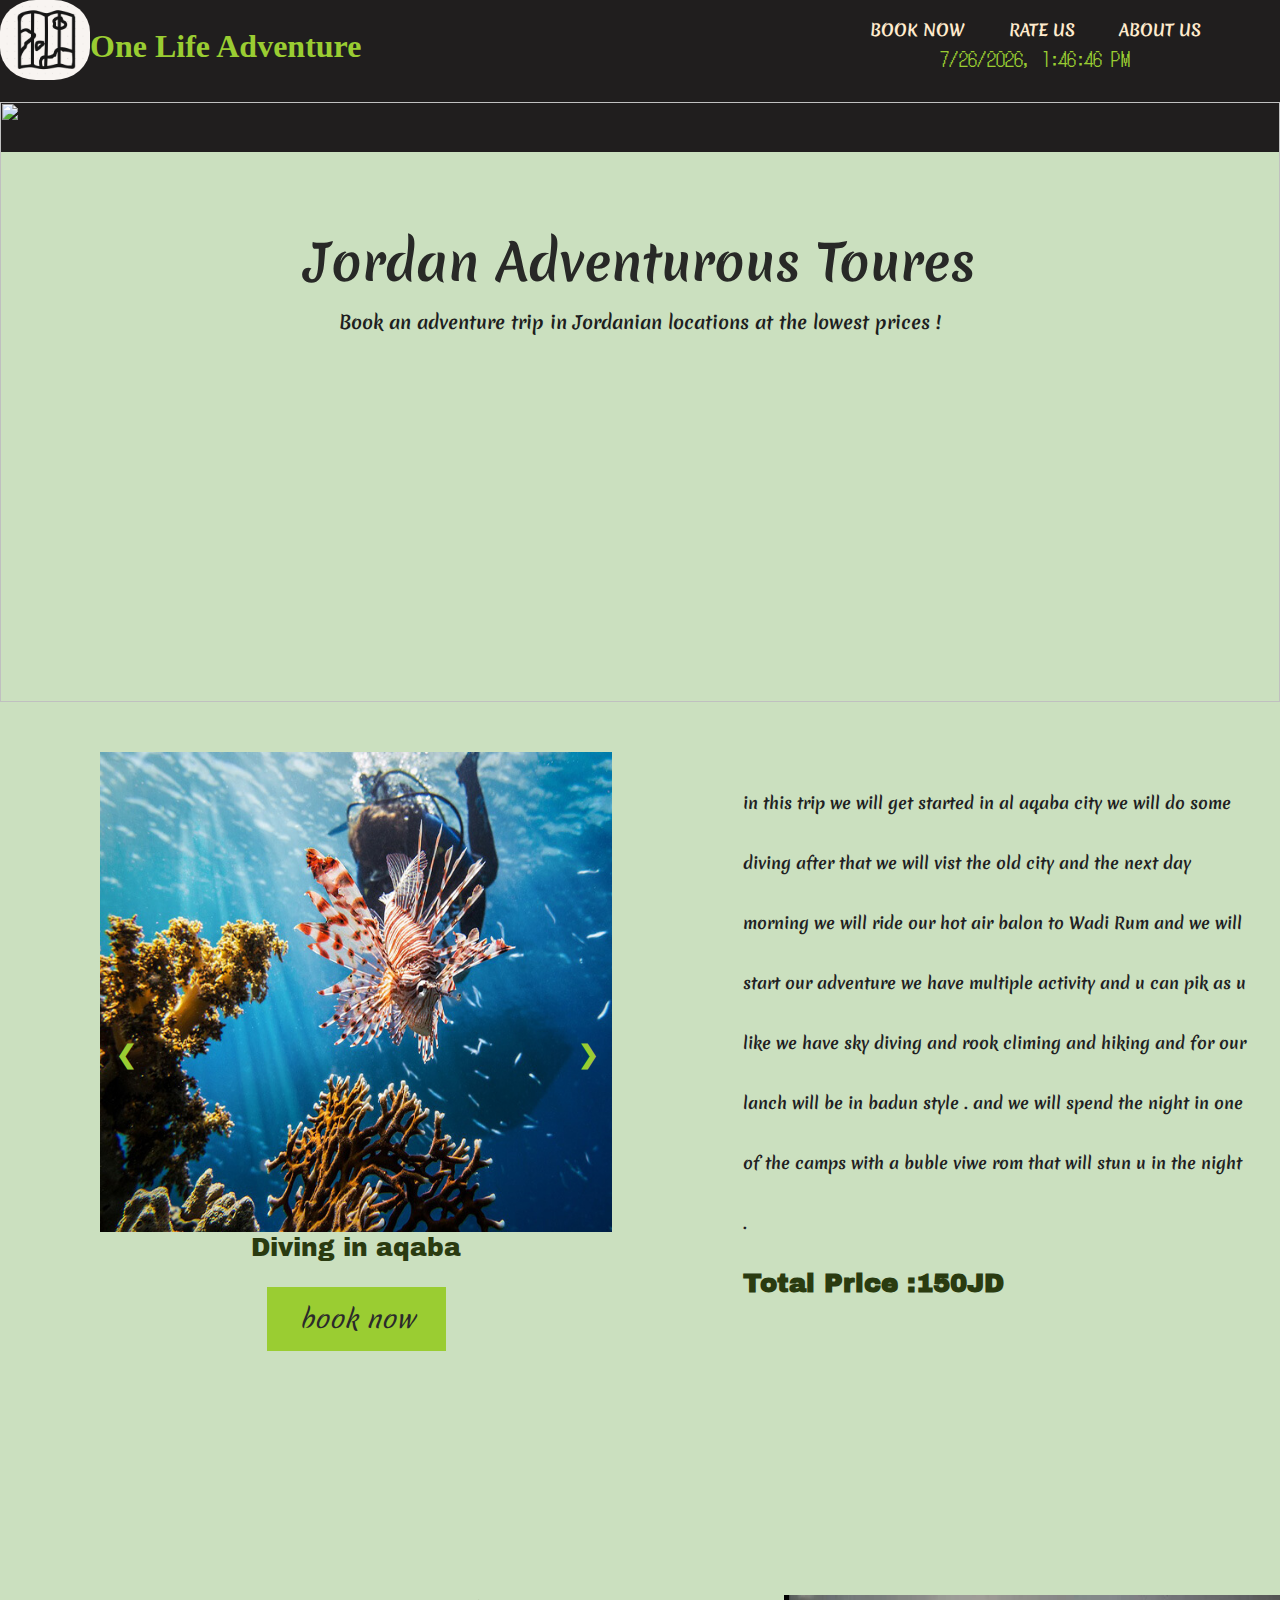
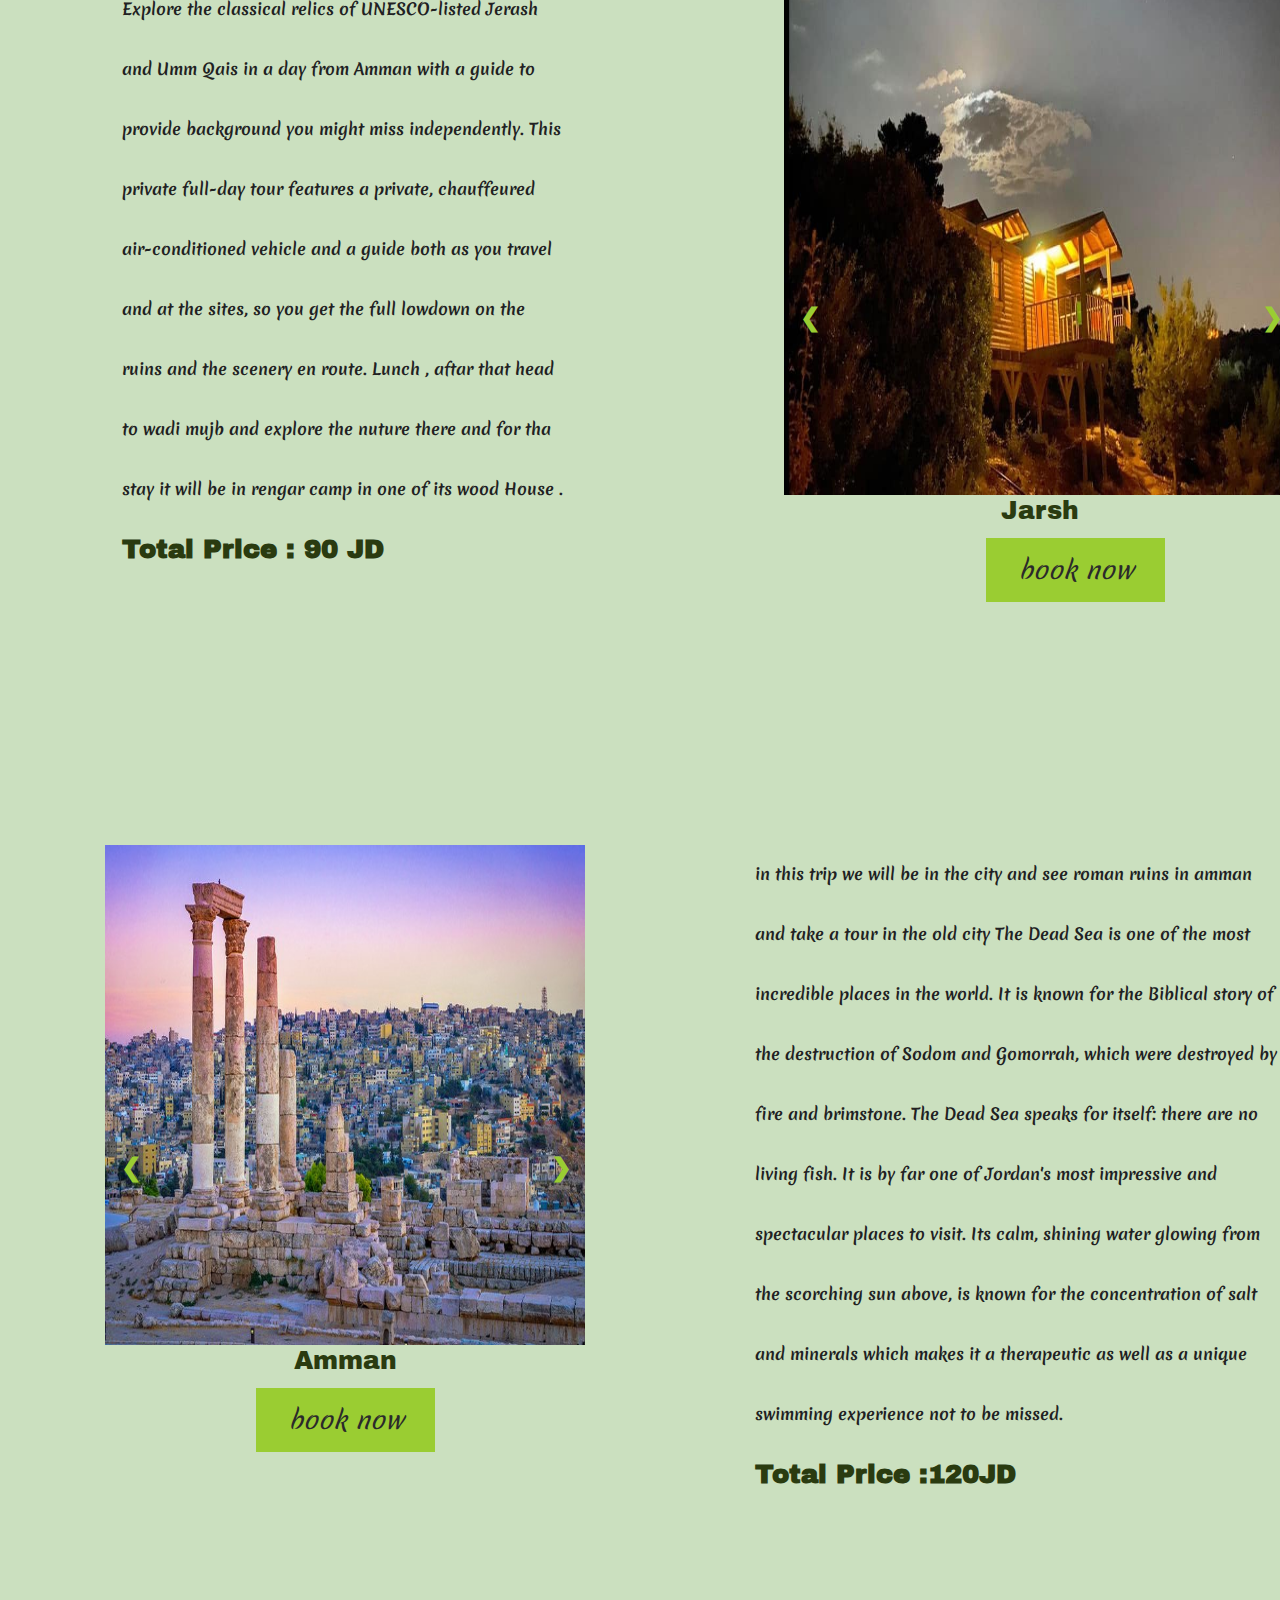
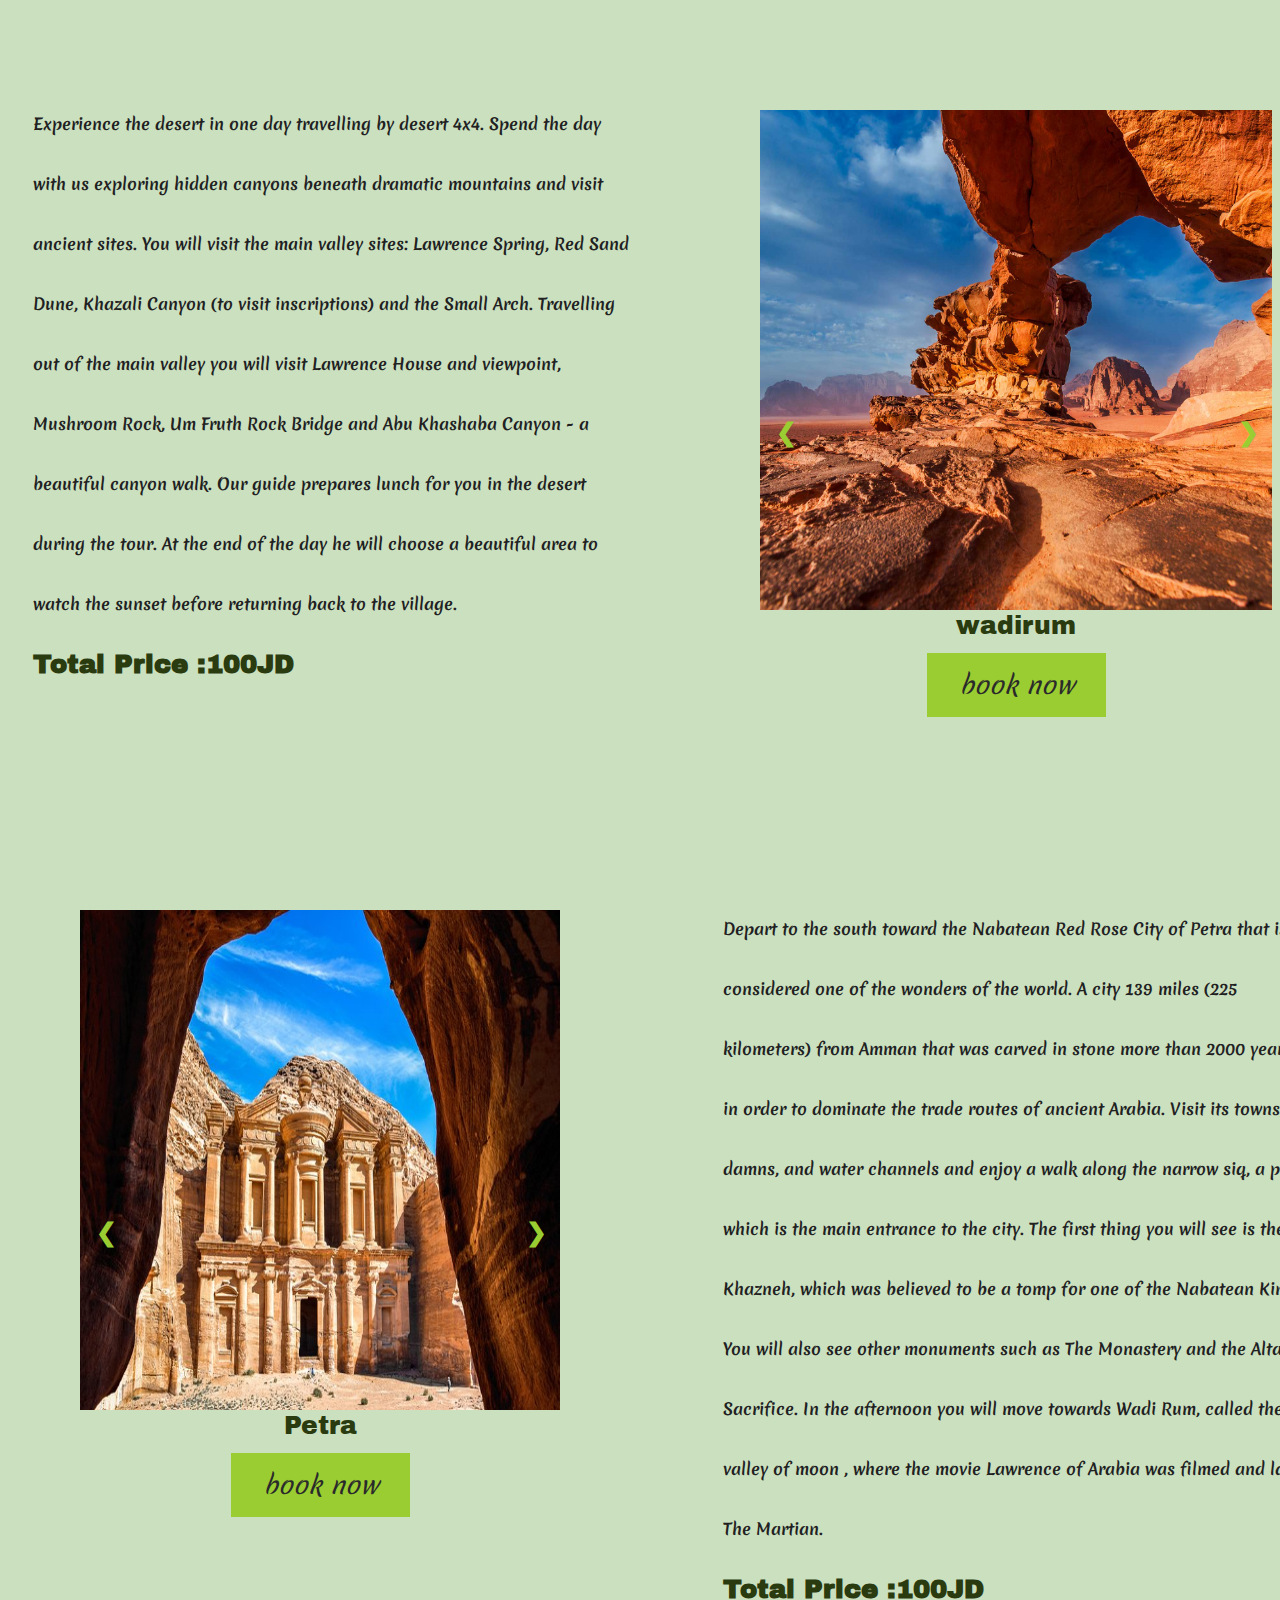
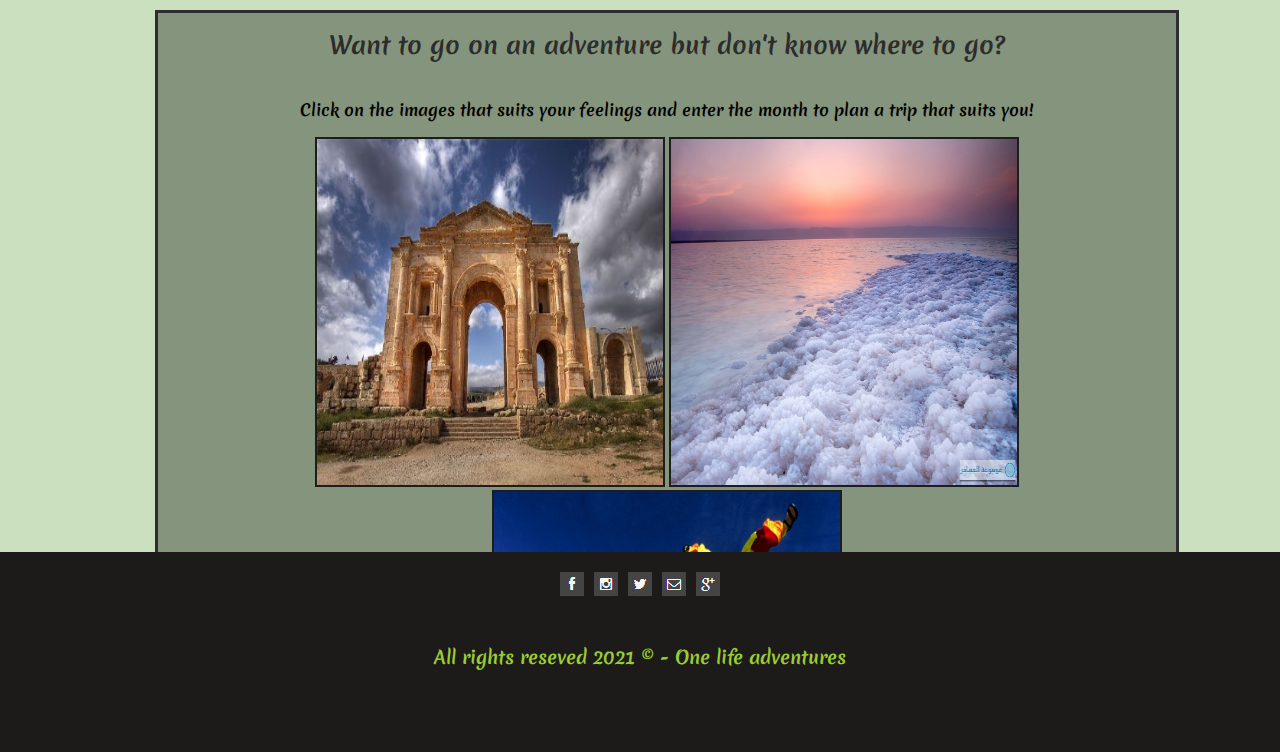
==== commit 58bf6833: "noura" ====
--- a/index.html
+++ b/index.html
@@ -81,7 +81,7 @@
       </div>
   </div>
       <br>
-      <div class="textbeside ">
+      <!-- <div class="textbeside">
         <p id="textTwo">
           Explore the classical relics of UNESCO-listed Jerash and Umm Qais in a day from Amman
           with a guide to provide background you might miss independently. 
@@ -92,6 +92,7 @@
           <br>
           <strong>Total Price : 90 JD</strong>
         </p>
+      </div> -->
     <div id="slideshow2" class="slideshow-container">
       <div class="mySlides ">
         <img src="img/wadi-mujib.jpg" style="width:100%">
@@ -120,6 +121,17 @@
       <a class="prev" onclick="plusSlides(-1,slideshow2)">&#10094;</a>
       <a class="next" onclick="plusSlides(1, slideshow2)">&#10095;</a>
       <button type="button"class="book" id="buttonTwo"><a class="textBoutm" href="booking.html">book now</a></button> 
+      <div class="textbeside">
+        <p id="textTwo">
+          Explore the classical relics of UNESCO-listed Jerash and Umm Qais in a day from Amman
+          with a guide to provide background you might miss independently. 
+          This private full-day tour features a private, chauffeured air-conditioned vehicle and a guide both
+          as you travel and at the sites, so you get the full lowdown on the ruins and the scenery en route. 
+          Lunch , aftar that head to wadi mujb and explore the nuture there 
+          and for tha stay it will be in rengar camp in one of its wood House .
+          <br>
+          <strong>Total Price : 90 JD</strong>
+        </p>
       </div>
   </div>
           <div id="slideshow3" class="slideshow-container">
@@ -189,8 +201,7 @@
     Mushroom Rock, Um Fruth Rock Bridge and Abu Khashaba Canyon - a beautiful canyon walk. 
     Our guide prepares lunch for you in the desert during the tour. At the end of the day he will choose 
     a beautiful area to watch the sunset before returning back to the village.
-  There is plenty of time at each of the sites to get down from the 4x4 explore the area of foot,
-   climb the rocks or sand dune, take photographs, relax or visit the bedouin tent.
+  
    <br>
    <strong>Total Price :100JD</strong>
                 </p>
@@ -228,9 +239,7 @@
                   You will also see other monuments such as The Monastery and the Altar of Sacrifice.
                    In the afternoon you will move towards Wadi Rum, called the valley of moon
                    , where the movie Lawrence of Arabia was filmed and lately The Martian.
-                    You will spend the night in a Bedouin camp inside Rum reserve, 
-                    in a very unique calm and quiet spot whilst having dinner cooked according to Bedouin style
-                     and evening activities . 
+                     
                      <br>
                      <strong>Total Price :100JD</strong>
               </p>
@@ -248,6 +257,7 @@
         </div>
         <div id="tripbutton">
         <input type="month" id="date" value="">
+        <br>
         <button id="button" >trip advise</button>
       </div>
       <div id="resultsList">
--- a/css/index.css
+++ b/css/index.css
@@ -109,10 +109,10 @@
   max-width: 40%;
   padding: auto;
 }
-#slideshow2{
-  position: relative;
-   top: -1220px; 
-   left: 110px;
+ #slideshow2{
+  position: relative;
+   top: -450px; 
+   left: 700px;
   width: 100%;
   height: 100vh;
   max-width: 40%;
@@ -123,10 +123,10 @@
   margin-right: 600px;
   display:inline-block;
   flex-direction: column;
-} 
+}  
 #slideshow3{
   position: relative;
-  top: -2300px;
+  top: -1600px;
   left: -295px;
   max-width: 40%;
   padding: 0;
@@ -134,8 +134,8 @@
 }
 #slideshow4{
   position: relative;
- top: -3700px;
-  left: 350px;
+ top: -2900px;
+  left: 360px;
   width: 100%;
   height: 100vh;
   max-width: 40%;
@@ -145,8 +145,8 @@
 }
 #slideshow5{
   position: relative;
-  top: -4700px;
-  left: -250px;
+  top: -3800px;
+  left: -320px;
   max-width: 40%;
   padding: 0;
   height: 250px;
@@ -166,46 +166,49 @@
 main{
   margin: 0px;
   padding: 0px;
-height: 5400px !important ;
+height: 4600px !important ;
 overflow: hidden;
 }
 #textOne p{
   margin-left:600px;
-  width: 90%;
+  width: 110%;
   display: inline-block; 
 position: relative;
 bottom:650px;
 }
- #slideshow2 {
-  position: relative;
-   top: -1100px; 
+ /* #slideshow2 {
+  position: relative;
+   top: -1200px; 
   left: 730px;
   width: 100%;
   height: 100vh;
  display: flexbox;
   flex-direction: column;
-}  
+}   */
 #textTwo{
   position: relative;
-  left: 40px;
-  width:50%;
+  left: -760px;
+  bottom:730px;
+  width:120%;
 padding: 55px;
-display:inline-block}
+display:inline-block;
+}
 #textThree{
   position: relative;
  top: -140px; 
  margin-left:650px;
- width: 90%;
+ width: 110%;
 } 
 #textfour{
   position: relative;
-  right: 670px;
-  bottom: 695px;
+  right: 770px;
+  bottom: 675px;
+  width:130%;
 }
 #textFive{
   position: relative;
   margin-left:600px;
-  width: 80%;
+  width: 140%;
   top:-670px;
 }
 /* Position the "next button" to the right */
@@ -254,10 +257,11 @@
 /* float: right; */
 text-align: left;
 font-family: 'Archivo Black', sans-serif;
-font-size:large;
+font-size:medium;
 display:inline-block;
 margin: 43px;
 height: fit-content;
+width:90%;
 }
 .slideshow-container img{
   size: 500px;
@@ -294,7 +298,7 @@
 }
 #buttonTwo{
   position: relative;
-  left: 165px;
+  left: 35px;
   top: -5px;
 }
 #buttonThree{
@@ -312,11 +316,12 @@
 /* trip generator */
 #tripgenerator{
   border: rgb(46, 46, 46) solid 3px;
-  /* margin-bottom:200px; */
+  margin-top:750px;
   width: 80%;
-  margin-left: 175px;
+  margin-left: 155px;
   position: relative;
   bottom:4100px;
+  background-color: #85947c;
 }
 #imges img{
   width: 350px;
@@ -342,7 +347,7 @@
   font-size: x-large;
  margin: 10px;
  position: relative;
- left: 90px;
+ left: 20px;
  bottom: 20px;
 }
 #button{
@@ -351,7 +356,7 @@
   color:rgb(27, 27, 27);
   background-color: yellowgreen;
   position: relative;
-  left: 90px;
+  left:20px;
   bottom: 20px;
 }
 /* footer */
